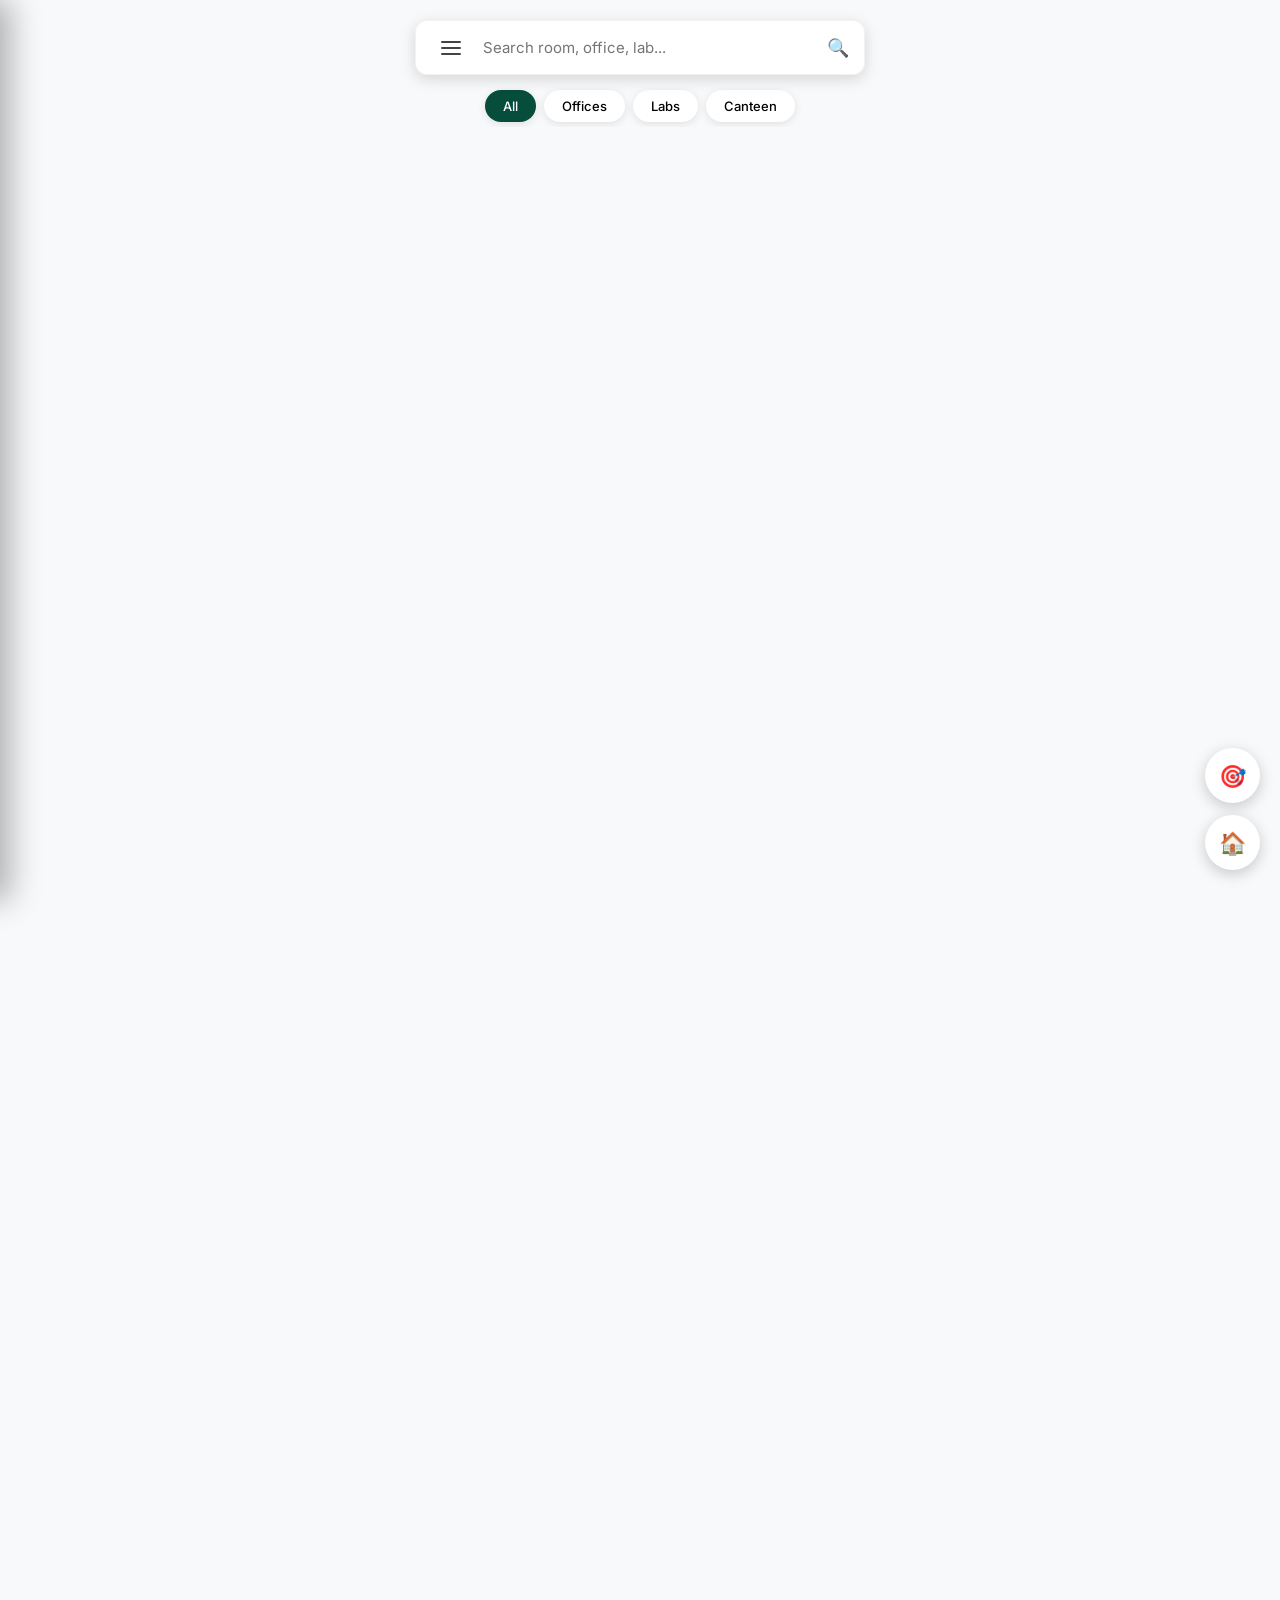
==== public-map.html @ bd78585f "style: Clean up code by removing unnecessary whitespace and ensuring newline at end of files" ====
<!DOCTYPE html>
<html lang="en">
<head>
    <meta charset="UTF-8">
    <meta name="viewport" content="width=device-width, initial-scale=1.0">
    <title>LU Navigator | Public Map</title>
    <link rel="stylesheet" href="https://unpkg.com/leaflet@1.9.4/dist/leaflet.css" />
    <link href="https://fonts.googleapis.com/css2?family=Inter:wght@400;500;600;700&display=swap" rel="stylesheet">
    <link rel="stylesheet" href="css/main.css">
  
    
</head>
<body class="map-view">

    <div class="sidebar-overlay" id="sidebar-overlay"></div>

    <div class="app-shell">
        <!-- SIDEBAR (Menu Only) -->
        <aside class="sidebar" id="sidebar">
            <div class="sidebar-header">
                <div class="brand-group" style="display: flex; align-items: center; gap: 15px;">
                    <div class="logo-box"><img src="assets/images/lu-logo.png" alt="LU Logo"></div>
                    <div class="brand-text">
                        <span class="main-name">LU NAVIGATOR</span>
                        <span class="sub-name">CAMPUS MAP</span>
                    </div>
                </div>
                <button class="close-sidebar" id="close-sidebar">✕</button>
            </div>
            <div class="info-content" style="padding: 20px;">
                <p style="color: #ccc; font-size: 0.9rem;">Select a location on the map to see details here or on the floating card.</p>
            </div>
        </aside>

        <main class="main-content">
            <!-- FLOATING ROOM CARD -->
            <div class="room-card" id="room-card">
                <div class="card-image-section">
                    <button class="close-card-btn" id="close-card">✕</button>
                    <img id="card-img" src="assets/images/placeholder.jpg" alt="Room Photo">
                </div>
                <div class="card-details">
                    <h2 id="card-title">Room Name</h2>
                    <span id="card-tag" class="room-tag">Category</span>
                    <p id="card-desc">Detailed information about this room or office will be displayed here.</p>
                    <div class="card-actions">
                        <button class="nav-btn" id="card-nav-btn">
                            <span>🚶</span> Get Directions
                        </button>
                    </div>
                </div>
            </div>

            <!-- SEARCH AREA -->
            <div class="floating-search-container">
                <div class="search-card">
                    <button class="burger-menu-btn" id="burger-btn">
                        <span></span><span></span><span></span>
                    </button>
                    <input type="text" id="map-search" placeholder="Search room, office, lab...">
                    <button class="search-btn">🔍</button>
                </div>
                <div class="filter-row">
                    <button class="f-pill active" onclick="filterMarkers('all')">All</button>
                    <button class="f-pill" onclick="filterMarkers('office')">Offices</button>
                    <button class="f-pill" onclick="filterMarkers('lab')">Labs</button>
                    <button class="f-pill" onclick="filterMarkers('canteen')">Canteen</button>
                </div>
            </div>

            <div id="map"></div>

            <!-- MAP ACTIONS -->
            <div class="floating-actions">
                <button class="map-fab" id="btn-locate">🎯</button>
                <button class="map-fab" id="btn-reset">🏠</button>
            </div>

            <!-- DISTANCE TOAST -->
            <div id="distance-toast" class="toast hidden" style="position: absolute; top: 100px; left: 50%; transform: translateX(-50%); z-index: 1000;">
                <div class="toast-body">
                    <span id="target-name">Navigating...</span>
                    <div class="toast-distance"><span id="dist-value">0</span>m away</div>
                </div>
            </div>
        </main>
    </div>

    <script src="https://unpkg.com/leaflet@1.9.4/dist/leaflet.js"></script>
    <script type="module" src="js/pages/public-map.js"></script>

    <script>
        // Sidebar Toggles
        const burgerBtn = document.getElementById('burger-btn');
        const closeSidebar = document.getElementById('close-sidebar');
        const sidebar = document.getElementById('sidebar');
        const overlay = document.getElementById('sidebar-overlay');

        burgerBtn.addEventListener('click', () => {
            sidebar.classList.add('active');
            overlay.classList.add('active');
        });

        [closeSidebar, overlay].forEach(el => el.addEventListener('click', () => {
            sidebar.classList.remove('active');
            overlay.classList.remove('active');
        }));

        // Room Card Close
        document.getElementById('close-card').addEventListener('click', () => {
            document.getElementById('room-card').classList.remove('active');
        });
    </script>
</body>
</html>
---- css/main.css ----
/* ============================================
   MAIN.CSS — Master stylesheet
   Imports all CSS modules in correct order
   ============================================ */

@import url('base.css');
@import url('sidebar.css');
@import url('header.css');
@import url('building-card.css');
@import url('modal.css');
@import url('info-panel.css');

/* ============================================
   LAYOUT — Dashboard shell
   ============================================ */

.app-shell {
  display: flex;
  min-height: 100vh;
}

/* Main content area (offset from sidebar) */
.main-content {
  margin-left: var(--sidebar-width);
  flex: 1;
  display: flex;
  flex-direction: column;
  min-height: 100vh;
}

/* Page wrapper (with header) */
.page-wrapper {
  margin-top: var(--header-height);
  flex: 1;
  padding: 24px;
  overflow-y: auto;
}


.map-page .page-wrapper {
  padding: 0;
  position: relative;
}

#map {
    position: absolute;
    top: 0;
    left: 0;
    right: 0;
    bottom: 0; 
    z-index: 1;
}

/* ============================================
   PAGE HEADER — inside page-wrapper
   ============================================ */

.content-header {
  display: flex;
  align-items: center;
  justify-content: space-between;
  margin-bottom: 20px;
  flex-wrap: wrap;
  gap: 12px;
}

.content-header-left { display: flex; flex-direction: column; gap: 4px; }

.page-title {
  font-family: var(--font-display);
  font-size: 22px;
  font-weight: 700;
  color: var(--gray-900);
}

@media (max-width: 480px) {
    .room-card {
        max-height: 50vh; 
        overflow-y: auto;
    }
}

.page-subtitle {
  font-size: 13px;
  color: var(--gray-500);
}

/* ============================================
   LOGIN PAGE
   ============================================ */

.login-page {
  min-height: 100vh;
  display: flex;
  align-items: center;
  justify-content: center;
  background: linear-gradient(135deg, var(--lu-green-dark) 0%, var(--lu-green) 60%, var(--lu-gold) 100%);
  padding: 20px;
  position: relative;
  overflow: hidden;
}

/* Decorative background circles */
.login-page::before,
.login-page::after {
  content: '';
  position: absolute;
  border-radius: 50%;
  pointer-events: none;
}

.login-page::before {
  width: 500px;
  height: 500px;
  background: rgba(255,255,255,0.04);
  top: -150px;
  right: -100px;
}

.login-page::after {
  width: 300px;
  height: 300px;
  background: rgba(200,168,75,0.12);
  bottom: -80px;
  left: -60px;
}

.login-card {
  background: var(--white);
  border-radius: 16px;
  width: 100%;
  max-width: 400px;
  padding: 40px 36px;
  box-shadow: 0 24px 64px rgba(0,0,0,0.22);
  position: relative;
  z-index: 1;
}

.login-logo-area {
  display: flex;
  flex-direction: column;
  align-items: center;
  gap: 12px;
  margin-bottom: 28px;
}

.login-logo-circle {
  width: 72px;
  height: 72px;
  border-radius: 50%;
  background: var(--lu-green);
  display: flex;
  align-items: center;
  justify-content: center;
  box-shadow: 0 8px 20px rgba(26,92,56,0.3);
}

.login-logo-circle img {
  width: 52px;
  height: 52px;
  object-fit: contain;
}

.login-logo-circle-text {
  font-family: var(--font-display);
  font-size: 26px;
  font-weight: 700;
  color: var(--white);
}

.login-school-name {
  font-family: var(--font-display);
  font-size: 18px;
  font-weight: 700;
  color: var(--lu-green-dark);
  text-align: center;
  line-height: 1.25;
}

.login-system-name {
  font-size: 12px;
  color: var(--gray-500);
  text-align: center;
  letter-spacing: 0.5px;
}

.login-form {
  display: flex;
  flex-direction: column;
  gap: 16px;
}

.login-divider {
  height: 1px;
  background: var(--gray-200);
  margin: 4px 0;
}

.login-error {
  display: flex;
  align-items: center;
  gap: 8px;
  padding: 10px 12px;
  background: var(--danger-light);
  border: 1px solid #F5C6CB;
  border-radius: var(--border-radius);
  font-size: 13px;
  color: #842029;
}

.btn-login {
  width: 100%;
  padding: 12px;
  background: var(--lu-green);
  color: var(--white);
  border-radius: var(--border-radius);
  font-size: 15px;
  font-weight: 600;
  transition: all var(--transition);
  display: flex;
  align-items: center;
  justify-content: center;
  gap: 8px;
}

.btn-login:hover { background: var(--lu-green-dark); }

.btn-login.loading { opacity: 0.8; cursor: not-allowed; }

.login-spinner {
  width: 18px;
  height: 18px;
  border: 2px solid rgba(255,255,255,0.3);
  border-top-color: var(--white);
  border-radius: 50%;
  animation: spin 0.7s linear infinite;
}

@keyframes spin { to { transform: rotate(360deg); } }

/* ============================================
   RESPONSIVE
   ============================================ */

@media (max-width: 768px) {
  :root {
    --sidebar-width: 0px;
  }

  .sidebar {
    transform: translateX(-260px);
    width: 260px;
    transition: transform 0.3s ease;
  }

  .sidebar.open {
    transform: translateX(0);
    width: 260px;
  }

  .main-content {
    margin-left: 0;
  }

  .header {
    left: 0;
  }

  .info-panel {
    width: 100%;
    right: -100%;
  }

  .info-panel.open {
    right: 0;
  }

  .buildings-grid {
    grid-template-columns: repeat(auto-fill, minmax(220px, 1fr));
  }
}


/* ============================================
   MAP PAGE SPECIFIC STYLES
   ============================================ */

.map-page .page-wrapper {
    position: relative;
    height: calc(100vh - var(--header-height));
    overflow: hidden;
}

#map {
    width: 100%;
    height: 100%;
    z-index: 1;
    background: #f8f9fa;
}

/* --- Floating Map Overlays (Search & Filters) --- */
.map-overlays {
    position: absolute;
    top: 20px;
    left: 20px;
    z-index: 1000;
    width: 320px;
    pointer-events: none;
}

.map-overlays > * { pointer-events: auto; }

.search-wrapper {
    background: var(--white);
    display: flex;
    align-items: center;
    padding: 10px 16px;
    border-radius: 12px;
    box-shadow: 0 4px 20px rgba(0,0,0,0.15);
    margin-bottom: 12px;
    border: 2px solid transparent;
    transition: 0.3s;
}

.search-wrapper:focus-within {
    border-color: var(--lu-gold);
}

.search-wrapper input {
    border: none;
    outline: none;
    flex: 1;
    font-size: 14px;
    font-family: var(--font-main);
    background: transparent;
}

.search-icon { opacity: 0.5; font-size: 14px; }

/* Filter Pills */
.filter-container {
    display: flex;
    gap: 8px;
    overflow-x: auto;
    padding-bottom: 8px;
    scrollbar-width: none;
}

.filter-container::-webkit-scrollbar { display: none; }

.filter-pill {
    background: var(--white);
    border: 1px solid var(--gray-200);
    padding: 8px 16px;
    border-radius: 25px;
    white-space: nowrap;
    font-size: 12px;
    font-weight: 600;
    cursor: pointer;
    box-shadow: 0 2px 8px rgba(0,0,0,0.1);
    transition: 0.3s;
    color: var(--gray-700);
}

.filter-pill:hover, .filter-pill.active {
    background: var(--lu-green);
    color: var(--white);
    border-color: var(--lu-green);
}

/* --- Floating Action Buttons (Right Side) --- */
.map-actions {
    position: absolute;
    bottom: 30px;
    right: 20px;
    z-index: 1000;
    display: flex;
    flex-direction: column;
    gap: 12px;
}

.action-btn {
    width: 48px;
    height: 48px;
    background: var(--white);
    border: none;
    border-radius: 50%;
    display: flex;
    align-items: center;
    justify-content: center;
    box-shadow: 0 4px 15px rgba(0,0,0,0.2);
    cursor: pointer;
    font-size: 18px;
    transition: all 0.2s ease;
}

.action-btn:hover {
    background: var(--gray-100);
    transform: scale(1.1);
}

/* --- Distance Toast (Bottom Center) --- */
/* I-paste ito sa <style> section ng public-map.html */
.toast {
    position: absolute;
    bottom: 30px; /* Ibaba natin para malinis */
    left: 50%;
    transform: translateX(-50%);
    z-index: 3000; /* Pinaka-ibabaw dapat */
    background: #064e3b;
    color: white;
    padding: 12px 25px;
    border-radius: 50px; /* Pill shape */
    display: flex;
    align-items: center;
    justify-content: center;
    box-shadow: 0 4px 15px rgba(0,0,0,0.3);
    border: 2px solid #fbbf24;
    width: auto; /* Siguraduhin na hindi stretched */
    height: auto; /* Siguraduhin na hindi stretched */
    min-width: 200px;
    text-align: center;
    transition: all 0.3s ease;
}

.toast.hidden {
    display: none; /* Imbes na bottom -100, display none para sigurado */
}

.toast-body {
    display: flex;
    flex-direction: column;
    gap: 2px;
}

#target-name {
    font-size: 11px;
    text-transform: uppercase;
    opacity: 0.9;
    font-weight: 600;
}

.toast-distance {
    font-size: 1.2rem;
    font-weight: 800;
    color: #fbbf24;
}

.dist-val { font-weight: 800; font-size: 22px; color: var(--lu-gold); }
.dist-unit { font-size: 12px; font-weight: 600; opacity: 0.9; }

/* --- Sidebar Placeholder --- */
.sidebar-placeholder {
    padding: 60px 24px;
    text-align: center;
}

.placeholder-icon {
    font-size: 48px;
    margin-bottom: 20px;
    opacity: 0.3;
}

.sidebar-brand .brand-name {
    font-size: 16px;
    margin: 0;
    color: var(--white);
    letter-spacing: 1px;
}

.sidebar-brand .brand-sub {
    color: var(--lu-gold);
    font-weight: 600;
    font-size: 10px;
    display: block;
}

/* --- RESET & SMOOTHING --- */
body.map-view {
    margin: 0;
    overflow: hidden;
    font-family: 'Inter', sans-serif;
}

.sidebar {
    position: fixed;
    top: 0;
    left: 0;
    width: 320px;
    height: 100vh;
    background: #064e3b; /* LU Green */
    color: white;
    z-index: 2000;
    transform: translateX(-100%); 
    transition: transform 0.4s cubic-bezier(0.4, 0, 0.2, 1); 
    box-shadow: 10px 0 30px rgba(0,0,0,0.2);
}

.sidebar.active {
    transform: translateX(0); 
}

.sidebar-overlay {
    position: fixed;
    inset: 0;
    background: rgba(0,0,0,0.3);
    backdrop-filter: blur(2px);
    z-index: 1999;
    opacity: 0;
    visibility: hidden;
    transition: 0.3s ease;
}

.sidebar-overlay.active {
    opacity: 1;
    visibility: visible;
}

/* --- FLOATING SEARCH BAR (MODERN) --- */
.floating-search-container {
    position: absolute;
    top: 20px;
    left: 50%;
    transform: translateX(-50%);
    z-index: 1000;
    width: 90%;
    max-width: 450px;
    display: flex;
    flex-direction: column;
    align-items: center;
    gap: 12px;
}

.search-card {
    width: 100%;
    background: rgba(255, 255, 255, 0.95);
    backdrop-filter: blur(10px);
    padding: 8px 15px;
    border-radius: 12px;
    display: flex;
    align-items: center;
    box-shadow: 0 4px 20px rgba(0,0,0,0.15);
    border: 1px solid rgba(0,0,0,0.05);
}

.search-card input {
    flex: 1;
    border: none;
    outline: none;
    padding: 10px;
    font-size: 15px;
    background: transparent;
}

/* Burger Menu inside Search Card */
.burger-menu-btn {
    background: none;
    border: none;
    cursor: pointer;
    display: flex;
    flex-direction: column;
    gap: 4px;
    padding: 10px;
}

.burger-menu-btn span {
    width: 20px;
    height: 2px;
    background: #333;
    border-radius: 2px;
}

/* --- FILTER PILLS --- */
.filter-row {
    display: flex;
    gap: 8px;
    width: 100%;
    overflow-x: auto;
    padding: 5px;
    scrollbar-width: none;
}

.f-pill {
    background: white;
    border: none;
    padding: 8px 16px;
    border-radius: 50px;
    font-size: 13px;
    font-weight: 500;
    box-shadow: 0 2px 8px rgba(0,0,0,0.1);
    cursor: pointer;
    white-space: nowrap;
    transition: 0.2s;
}

.f-pill.active {
    background: #064e3b;
    color: white;
}

/* --- FAB BUTTONS (Bottom Right) --- */
.floating-actions {
    position: absolute;
    bottom: 25px;
    right: 20px;
    z-index: 1000;
    display: flex;
    flex-direction: column;
    gap: 10px;
}

.map-fab {
    width: 50px;
    height: 50px;
    border-radius: 50%;
    background: white;
    border: none;
    box-shadow: 0 4px 12px rgba(0,0,0,0.2);
    cursor: pointer;
    font-size: 20px;
    display: flex;
    align-items: center;
    justify-content: center;
    transition: 0.2s;
}

.map-fab:hover { transform: scale(1.1); }

/* --- SIDEBAR CONTENT UI --- */
.sidebar-header {
    padding: 25px 20px;
    display: flex;
    align-items: center;
    justify-content: space-between;
}

.logo-box img { width: 45px; }
.brand-text .main-name { display: block; font-weight: 700; font-size: 1.2rem; }
.brand-text .sub-name { font-size: 0.7rem; color: #fbbf24; font-weight: 600; }

.close-sidebar {
    background: rgba(255,255,255,0.1);
    border: none;
    color: white;
    width: 35px;
    height: 35px;
    border-radius: 50%;
    cursor: pointer;
}

#map {
    height: 100vh;
    width: 100vw;
    z-index: 1;
}


 html, body {
            margin: 0;
            padding: 0;
            width: 100%;
            height: 100%;
            overflow: hidden;
            font-family: 'Inter', sans-serif;
        }

        .app-shell {
            position: relative;
            width: 100%;
            height: 100vh;
        }

        
        #map {
            position: absolute;
            top: 0;
            left: 0;
            width: 100%;
            height: 100%;
            z-index: 1;
        }

     
        .sidebar {
            position: fixed;
            top: 0;
            left: 0;
            width: 350px;
            height: 100%;
            background: #064e3b;
            color: white;
            z-index: 2000; 
            transform: translateX(-100%); 
            transition: transform 0.4s cubic-bezier(0.4, 0, 0.2, 1);
            box-shadow: 10px 0 30px rgba(0,0,0,0.3);
            display: flex;
            flex-direction: column;
        }

        .sidebar.active {
            transform: translateX(0);
        }

      
        .sidebar-overlay {
            position: fixed;
            inset: 0;
            background: rgba(0, 0, 0, 0.4);
            z-index: 1999;
            opacity: 0;
            visibility: hidden;
            transition: 0.3s ease;
            backdrop-filter: blur(2px);
        }

        .sidebar-overlay.active {
            opacity: 1;
            visibility: visible;
        }

        
        .floating-search-container {
            position: absolute;
            top: 20px;
            left: 50%;
            transform: translateX(-50%);
            z-index: 1000;
            width: 90%;
            max-width: 450px;
            display: flex;
            flex-direction: column;
            gap: 10px;
        }

        .search-card {
            background: white;
            padding: 5px 15px;
            border-radius: 12px;
            display: flex;
            align-items: center;
            box-shadow: 0 4px 15px rgba(0,0,0,0.15);
            width: 100%;
            box-sizing: border-box;
        }

        .search-card input {
            flex: 1;
            border: none;
            outline: none;
            padding: 12px;
            font-size: 15px;
            background: transparent;
        }

        
        .burger-menu-btn {
            background: none;
            border: none;
            cursor: pointer;
            padding: 10px;
            display: flex;
            flex-direction: column;
            gap: 4px;
        }

        .burger-menu-btn span {
            width: 20px;
            height: 2px;
            background: #444;
            border-radius: 2px;
        }

        .search-btn {
            background: none;
            border: none;
            font-size: 18px;
            cursor: pointer;
            color: #666;
        }

        /* 6. Filter Pills UI */
        .filter-row {
            display: flex;
            gap: 8px;
            justify-content: center;
            overflow-x: auto;
            scrollbar-width: none;
        }

        .filter-row::-webkit-scrollbar { display: none; }

        .f-pill {
            background: white;
            border: none;
            padding: 8px 18px;
            border-radius: 50px;
            font-size: 13px;
            font-weight: 500;
            box-shadow: 0 2px 8px rgba(0,0,0,0.1);
            cursor: pointer;
            transition: 0.2s;
            white-space: nowrap;
        }

        .f-pill.active {
            background: #064e3b;
            color: white;
        }

        /* 7. Bottom Right FAB Buttons */
        .floating-actions {
            position: absolute;
            bottom: 30px;
            right: 20px;
            z-index: 1000;
            display: flex;
            flex-direction: column;
            gap: 12px;
        }

        .map-fab {
            width: 55px;
            height: 55px;
            border-radius: 50%;
            background: white;
            border: none;
            box-shadow: 0 4px 15px rgba(0,0,0,0.2);
            cursor: pointer;
            font-size: 22px;
            display: flex;
            align-items: center;
            justify-content: center;
            transition: 0.2s;
        }

        .map-fab:hover { transform: scale(1.1); }

        /* Sidebar Header Design */
        .sidebar-header {
            padding: 30px 20px;
            display: flex;
            justify-content: space-between;
            align-items: center;
            background: rgba(0,0,0,0.1);
        }

        .logo-box img { width: 50px; height: auto; }
        .brand-text .main-name { display: block; font-weight: 800; font-size: 1.3rem; letter-spacing: 1px; }
        .brand-text .sub-name { font-size: 0.75rem; color: #fbbf24; font-weight: 600; }

        .close-sidebar {
            background: rgba(255,255,255,0.1);
            border: none;
            color: white;
            width: 40px;
            height: 40px;
            border-radius: 50%;
            cursor: pointer;
            font-size: 18px;
        }

        .info-content { padding: 25px; }

        /* Mobile Adjustments */
        @media (max-width: 480px) {
            .sidebar { width: 100%; }
            .floating-search-container { width: 95%; }
        }


        .room-card {
            position: absolute;
            bottom: -100%; 
            left: 50%;
            transform: translateX(-50%);
            width: 90%;
            max-width: 400px;
            background: white;
            border-radius: 20px;
            box-shadow: 0 10px 40px rgba(0,0,0,0.3);
            z-index: 2000;
            overflow: hidden;
            transition: bottom 0.5s cubic-bezier(0.4, 0, 0.2, 1);
            display: flex;
            flex-direction: column;
        }

        .room-card.active {
            bottom: 30px; /* Slide up position */
        }

        .card-image-section {
            width: 100%;
            height: 180px;
            position: relative;
            background: #eee;
        }

        .card-image-section img {
            width: 100%;
            height: 100%;
            object-fit: cover;
        }

        .close-card-btn {
            position: absolute;
            top: 10px;
            right: 10px;
            background: rgba(0,0,0,0.5);
            color: white;
            border: none;
            width: 30px;
            height: 30px;
            border-radius: 50%;
            cursor: pointer;
            font-size: 16px;
            display: flex;
            align-items: center;
            justify-content: center;
        }

        .card-details {
            padding: 20px;
        }

        .card-details h2 {
            margin: 0;
            font-size: 1.4rem;
            color: #333;
        }

        .room-tag {
            display: inline-block;
            background: #f0fdf4;
            color: #166534;
            padding: 4px 12px;
            border-radius: 50px;
            font-size: 0.75rem;
            font-weight: 700;
            margin-top: 5px;
            text-transform: uppercase;
        }

        .card-details p {
            font-size: 0.9rem;
            color: #666;
            line-height: 1.5;
            margin: 15px 0;
        }

        .card-actions {
            display: flex;
            gap: 10px;
        }

        .nav-btn {
            flex: 1;
            background: #064e3b;
            color: white;
            border: none;
            padding: 12px;
            border-radius: 10px;
            font-weight: 600;
            cursor: pointer;
            display: flex;
            align-items: center;
            justify-content: center;
            gap: 8px;
        }

        .nav-btn:hover { background: #053f30; }

        /* Mobile specific adjustments */
        @media (max-width: 480px) {
            .room-card { width: 95%; bottom: -100%; }
            .room-card.active { bottom: 20px; }
        }
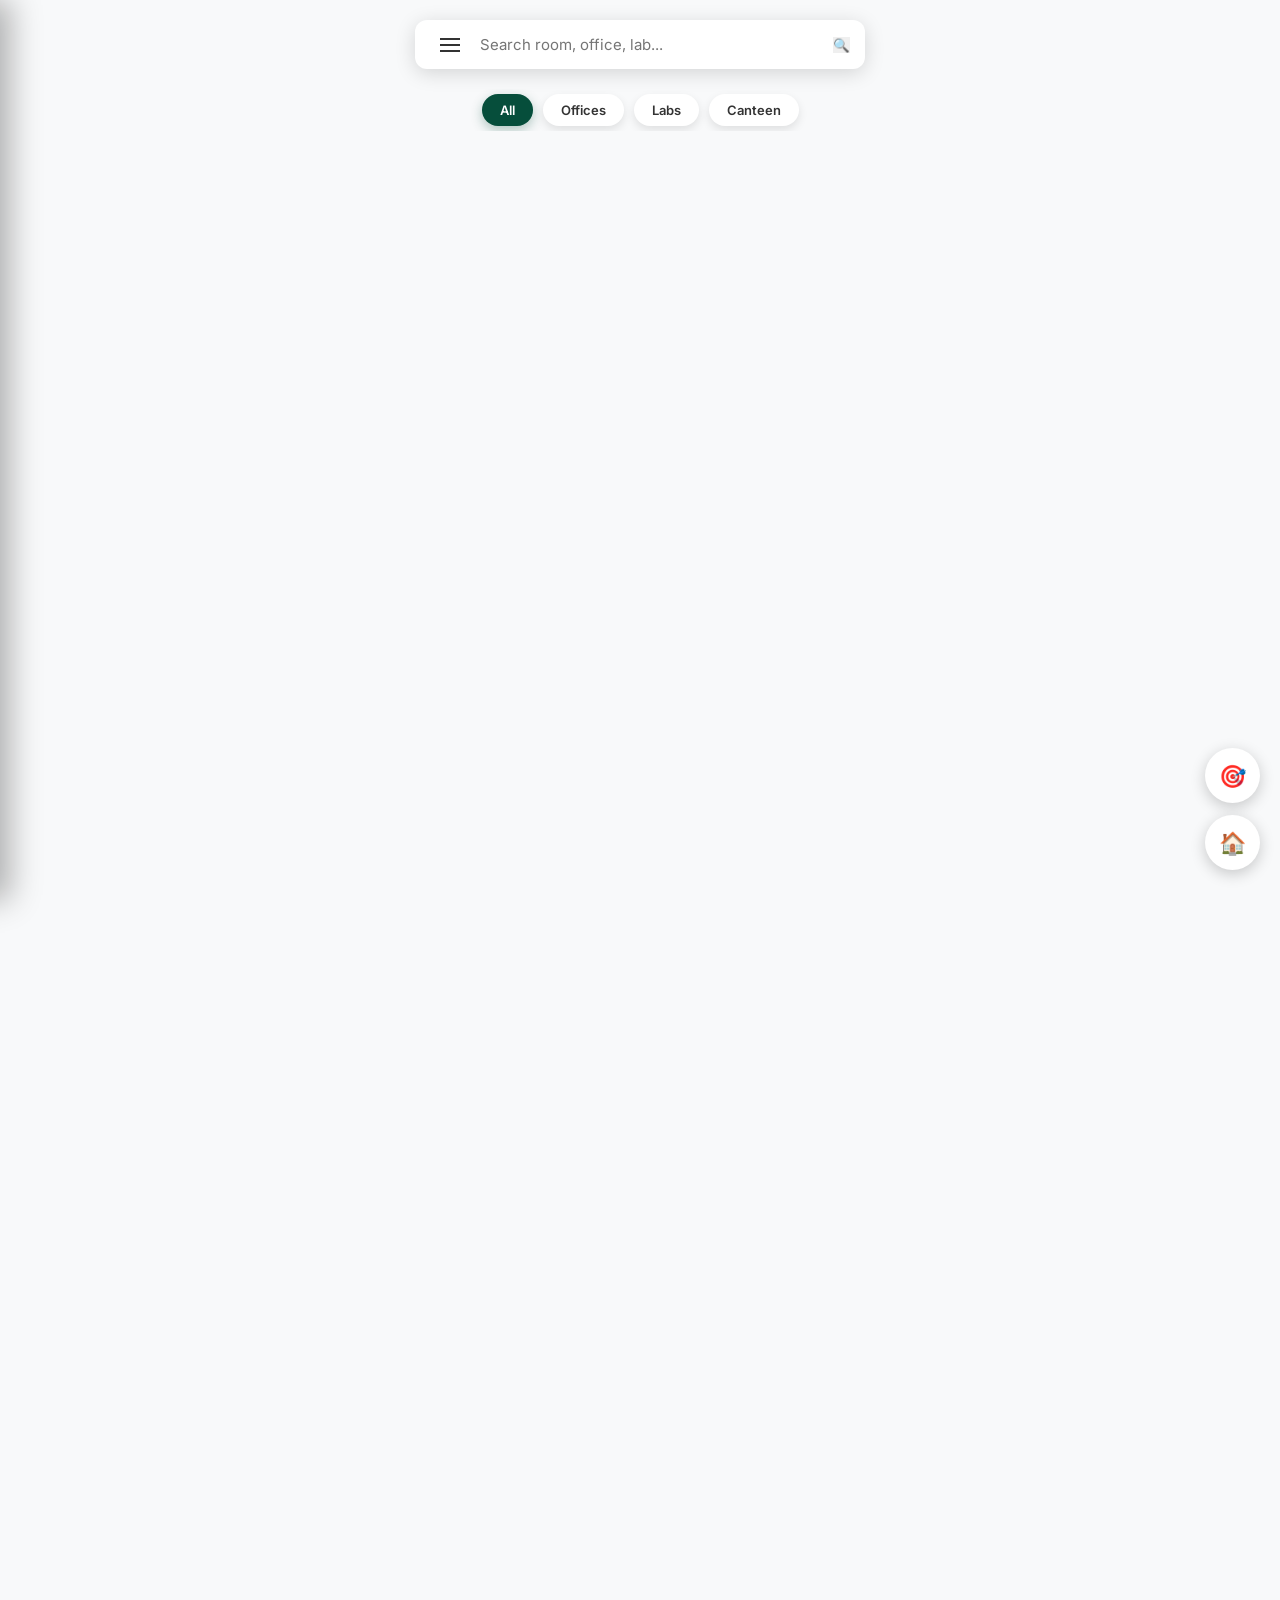
==== commit b5c8c266: "feat: Enhance navigation features in public-map.js - Implemented loading indicators and fallback rou" ====
--- a/public-map.html
+++ b/public-map.html
@@ -4,45 +4,105 @@
     <meta charset="UTF-8">
     <meta name="viewport" content="width=device-width, initial-scale=1.0">
     <title>LU Navigator | Public Map</title>
+    
+    <!-- Leaflet CSS -->
     <link rel="stylesheet" href="https://unpkg.com/leaflet@1.9.4/dist/leaflet.css" />
+    
+    <!-- Fonts -->
     <link href="https://fonts.googleapis.com/css2?family=Inter:wght@400;500;600;700&display=swap" rel="stylesheet">
+    
+   
     <link rel="stylesheet" href="css/main.css">
-  
-    
 </head>
 <body class="map-view">
 
+   
     <div class="sidebar-overlay" id="sidebar-overlay"></div>
 
     <div class="app-shell">
-        <!-- SIDEBAR (Menu Only) -->
+        
+        <!-- SIDEBAR (CAMPUS COMPANION) -->
         <aside class="sidebar" id="sidebar">
             <div class="sidebar-header">
-                <div class="brand-group" style="display: flex; align-items: center; gap: 15px;">
-                    <div class="logo-box"><img src="assets/images/lu-logo.png" alt="LU Logo"></div>
+                <div class="brand-group">
+                    <div class="logo-box">
+                        <img src="assets/images/lu-logo.png" alt="LU Logo">
+                    </div>
                     <div class="brand-text">
                         <span class="main-name">LU NAVIGATOR</span>
-                        <span class="sub-name">CAMPUS MAP</span>
+                        <span class="sub-name">CAMPUS COMPANION</span>
                     </div>
                 </div>
-                <button class="close-sidebar" id="close-sidebar">✕</button>
+                <button class="close-sidebar" id="close-sidebar" title="Close Menu">✕</button>
             </div>
-            <div class="info-content" style="padding: 20px;">
-                <p style="color: #ccc; font-size: 0.9rem;">Select a location on the map to see details here or on the floating card.</p>
+
+            <div class="sidebar-content">
+                
+                <div class="sidebar-section">
+                    <span class="section-title">Quick Explore</span>
+                    <div class="quick-grid">
+                        <div class="quick-item" onclick="handleQuickExplore('office')">
+                            <span class="q-icon">🏢</span>
+                            <span class="q-text">Offices</span>
+                        </div>
+                        <div class="quick-item" onclick="handleQuickExplore('lab')">
+                            <span class="q-icon">🔬</span>
+                            <span class="q-text">Labs</span>
+                        </div>
+                        <div class="quick-item" onclick="handleQuickExplore('canteen')">
+                            <span class="q-icon">🍴</span>
+                            <span class="q-text">Canteen</span>
+                        </div>
+                        <div class="quick-item" onclick="handleQuickExplore('gate')">
+                            <span class="q-icon">🚪</span>
+                            <span class="q-text">Gates</span>
+                        </div>
+                    </div>
+                </div>
+
+                <!-- CAMPUS EMERGENCY SECTION -->
+                <div class="sidebar-section">
+                    <div class="emergency-box">
+                        <span class="em-label">CAMPUS EMERGENCY</span>
+                        <div class="emergency-item">
+                            <span>Clinic:</span><strong>Local 123</strong>
+                        </div>
+                        <div class="emergency-item">
+                            <span>Security:</span><strong>(049) 501-XXXX</strong>
+                        </div>
+                    </div>
+                </div>
+
+                <!-- ONLINE SERVICES LINKS -->
+                <div class="sidebar-section">
+                    <span class="section-title">Online Services</span>
+                    <ul class="link-list">
+                        <li><a href="https://portal.lu.edu.ph" target="_blank">🌐 LU Student Portal</a></li>
+                        <li><a href="https://facebook.com/LagunaUniversityOfficial" target="_blank">📘 Official Facebook</a></li>
+                        <li><a href="mailto:info@lu.edu.ph">📧 Contact Webmail</a></li>
+                    </ul>
+                </div>
+            </div>
+
+            <div class="sidebar-footer">
+                <p>© 2024 Laguna University Navigator</p>
+                <small>v1.0.2 • Designed for LUnians</small>
             </div>
         </aside>
 
+        <!-- MAIN CONTENT AREA -->
         <main class="main-content">
-            <!-- FLOATING ROOM CARD -->
+            
+            
             <div class="room-card" id="room-card">
                 <div class="card-image-section">
-                    <button class="close-card-btn" id="close-card">✕</button>
+                    <button class="close-card-btn" id="close-card" title="Dismiss Card">✕</button>
                     <img id="card-img" src="assets/images/placeholder.jpg" alt="Room Photo">
                 </div>
                 <div class="card-details">
                     <h2 id="card-title">Room Name</h2>
                     <span id="card-tag" class="room-tag">Category</span>
-                    <p id="card-desc">Detailed information about this room or office will be displayed here.</p>
+                    <p id="card-desc">Detailed information will appear here.</p>
                     <div class="card-actions">
                         <button class="nav-btn" id="card-nav-btn">
                             <span>🚶</span> Get Directions
@@ -51,15 +111,16 @@
                 </div>
             </div>
 
-            <!-- SEARCH AREA -->
+            <!-- TOP SEARCH & FILTERS -->
             <div class="floating-search-container">
                 <div class="search-card">
-                    <button class="burger-menu-btn" id="burger-btn">
+                    <button class="burger-menu-btn" id="burger-btn" title="Open Sidebar">
                         <span></span><span></span><span></span>
                     </button>
                     <input type="text" id="map-search" placeholder="Search room, office, lab...">
                     <button class="search-btn">🔍</button>
                 </div>
+                
                 <div class="filter-row">
                     <button class="f-pill active" onclick="filterMarkers('all')">All</button>
                     <button class="f-pill" onclick="filterMarkers('office')">Offices</button>
@@ -68,47 +129,57 @@
                 </div>
             </div>
 
+            <!-- THE MAP -->
             <div id="map"></div>
 
-            <!-- MAP ACTIONS -->
+            <!-- MAP CONTROL BUTTONS (Bottom Right) -->
             <div class="floating-actions">
-                <button class="map-fab" id="btn-locate">🎯</button>
-                <button class="map-fab" id="btn-reset">🏠</button>
+                <button class="map-fab" id="btn-locate" title="Find My Location">🎯</button>
+                <button class="map-fab" id="btn-reset" title="Reset Map View">🏠</button>
             </div>
 
-            <!-- DISTANCE TOAST -->
-            <div id="distance-toast" class="toast hidden" style="position: absolute; top: 100px; left: 50%; transform: translateX(-50%); z-index: 1000;">
+            <!-- NAVIGATION TOAST (Navigation pill at the bottom) -->
+            <div id="distance-toast" class="toast hidden">
                 <div class="toast-body">
-                    <span id="target-name">Navigating...</span>
+                    <span id="target-name">Navigating to...</span>
                     <div class="toast-distance"><span id="dist-value">0</span>m away</div>
                 </div>
             </div>
+
         </main>
     </div>
 
+    <!-- Leaflet JS -->
     <script src="https://unpkg.com/leaflet@1.9.4/dist/leaflet.js"></script>
+    
+    <!-- Logic Scripts -->
     <script type="module" src="js/pages/public-map.js"></script>
+    
+    <script>
+        // UI INTERACTION LOGIC
+        document.addEventListener('DOMContentLoaded', () => {
+            const burgerBtn = document.getElementById('burger-btn');
+            const closeSidebar = document.getElementById('close-sidebar');
+            const sidebar = document.getElementById('sidebar');
+            const overlay = document.getElementById('sidebar-overlay');
+            const closeCard = document.getElementById('close-card');
 
-    <script>
-        // Sidebar Toggles
-        const burgerBtn = document.getElementById('burger-btn');
-        const closeSidebar = document.getElementById('close-sidebar');
-        const sidebar = document.getElementById('sidebar');
-        const overlay = document.getElementById('sidebar-overlay');
+            // Toggle Sidebar
+            burgerBtn.addEventListener('click', () => {
+                sidebar.classList.add('active');
+                overlay.classList.add('active');
+            });
 
-        burgerBtn.addEventListener('click', () => {
-            sidebar.classList.add('active');
-            overlay.classList.add('active');
-        });
+            // Close Sidebar (X or Overlay Click)
+            [closeSidebar, overlay].forEach(el => el.addEventListener('click', () => {
+                sidebar.classList.remove('active');
+                overlay.classList.remove('active');
+            }));
 
-        [closeSidebar, overlay].forEach(el => el.addEventListener('click', () => {
-            sidebar.classList.remove('active');
-            overlay.classList.remove('active');
-        }));
-
-        // Room Card Close
-        document.getElementById('close-card').addEventListener('click', () => {
-            document.getElementById('room-card').classList.remove('active');
+            // Close Room Detail Card
+            closeCard.addEventListener('click', () => {
+                document.getElementById('room-card').classList.remove('active');
+            });
         });
     </script>
 </body>
--- a/css/main.css
+++ b/css/main.css
@@ -11,512 +11,185 @@
 @import url('info-panel.css');
 
 /* ============================================
-   LAYOUT — Dashboard shell
-   ============================================ */
+   CORE LAYOUT — Full Screen Setup
+   ============================================ */
+
+html, body {
+    margin: 0;
+    padding: 0;
+    width: 100%;
+    height: 100%;
+    overflow: hidden; 
+    font-family: 'Inter', sans-serif;
+}
 
 .app-shell {
-  display: flex;
-  min-height: 100vh;
-}
-
-/* Main content area (offset from sidebar) */
+    position: relative;
+    width: 100%;
+    height: 100vh;
+    display: flex;
+}
+
+/* Main content area - Full screen map background */
 .main-content {
-  margin-left: var(--sidebar-width);
-  flex: 1;
-  display: flex;
-  flex-direction: column;
-  min-height: 100vh;
-}
-
-/* Page wrapper (with header) */
-.page-wrapper {
-  margin-top: var(--header-height);
-  flex: 1;
-  padding: 24px;
-  overflow-y: auto;
-}
-
-
-.map-page .page-wrapper {
-  padding: 0;
-  position: relative;
-}
-
+    flex: 1;
+    position: relative;
+    height: 100vh;
+    min-width: 0;
+}
+
+/* The Leaflet Map */
 #map {
     position: absolute;
     top: 0;
     left: 0;
-    right: 0;
-    bottom: 0; 
-    z-index: 1;
-}
-
-/* ============================================
-   PAGE HEADER — inside page-wrapper
-   ============================================ */
-
-.content-header {
-  display: flex;
-  align-items: center;
-  justify-content: space-between;
-  margin-bottom: 20px;
-  flex-wrap: wrap;
-  gap: 12px;
-}
-
-.content-header-left { display: flex; flex-direction: column; gap: 4px; }
-
-.page-title {
-  font-family: var(--font-display);
-  font-size: 22px;
-  font-weight: 700;
-  color: var(--gray-900);
-}
-
-@media (max-width: 480px) {
-    .room-card {
-        max-height: 50vh; 
-        overflow-y: auto;
-    }
-}
-
-.page-subtitle {
-  font-size: 13px;
-  color: var(--gray-500);
-}
-
-/* ============================================
-   LOGIN PAGE
-   ============================================ */
-
-.login-page {
-  min-height: 100vh;
-  display: flex;
-  align-items: center;
-  justify-content: center;
-  background: linear-gradient(135deg, var(--lu-green-dark) 0%, var(--lu-green) 60%, var(--lu-gold) 100%);
-  padding: 20px;
-  position: relative;
-  overflow: hidden;
-}
-
-/* Decorative background circles */
-.login-page::before,
-.login-page::after {
-  content: '';
-  position: absolute;
-  border-radius: 50%;
-  pointer-events: none;
-}
-
-.login-page::before {
-  width: 500px;
-  height: 500px;
-  background: rgba(255,255,255,0.04);
-  top: -150px;
-  right: -100px;
-}
-
-.login-page::after {
-  width: 300px;
-  height: 300px;
-  background: rgba(200,168,75,0.12);
-  bottom: -80px;
-  left: -60px;
-}
-
-.login-card {
-  background: var(--white);
-  border-radius: 16px;
-  width: 100%;
-  max-width: 400px;
-  padding: 40px 36px;
-  box-shadow: 0 24px 64px rgba(0,0,0,0.22);
-  position: relative;
-  z-index: 1;
-}
-
-.login-logo-area {
-  display: flex;
-  flex-direction: column;
-  align-items: center;
-  gap: 12px;
-  margin-bottom: 28px;
-}
-
-.login-logo-circle {
-  width: 72px;
-  height: 72px;
-  border-radius: 50%;
-  background: var(--lu-green);
-  display: flex;
-  align-items: center;
-  justify-content: center;
-  box-shadow: 0 8px 20px rgba(26,92,56,0.3);
-}
-
-.login-logo-circle img {
-  width: 52px;
-  height: 52px;
-  object-fit: contain;
-}
-
-.login-logo-circle-text {
-  font-family: var(--font-display);
-  font-size: 26px;
-  font-weight: 700;
-  color: var(--white);
-}
-
-.login-school-name {
-  font-family: var(--font-display);
-  font-size: 18px;
-  font-weight: 700;
-  color: var(--lu-green-dark);
-  text-align: center;
-  line-height: 1.25;
-}
-
-.login-system-name {
-  font-size: 12px;
-  color: var(--gray-500);
-  text-align: center;
-  letter-spacing: 0.5px;
-}
-
-.login-form {
-  display: flex;
-  flex-direction: column;
-  gap: 16px;
-}
-
-.login-divider {
-  height: 1px;
-  background: var(--gray-200);
-  margin: 4px 0;
-}
-
-.login-error {
-  display: flex;
-  align-items: center;
-  gap: 8px;
-  padding: 10px 12px;
-  background: var(--danger-light);
-  border: 1px solid #F5C6CB;
-  border-radius: var(--border-radius);
-  font-size: 13px;
-  color: #842029;
-}
-
-.btn-login {
-  width: 100%;
-  padding: 12px;
-  background: var(--lu-green);
-  color: var(--white);
-  border-radius: var(--border-radius);
-  font-size: 15px;
-  font-weight: 600;
-  transition: all var(--transition);
-  display: flex;
-  align-items: center;
-  justify-content: center;
-  gap: 8px;
-}
-
-.btn-login:hover { background: var(--lu-green-dark); }
-
-.btn-login.loading { opacity: 0.8; cursor: not-allowed; }
-
-.login-spinner {
-  width: 18px;
-  height: 18px;
-  border: 2px solid rgba(255,255,255,0.3);
-  border-top-color: var(--white);
-  border-radius: 50%;
-  animation: spin 0.7s linear infinite;
-}
-
-@keyframes spin { to { transform: rotate(360deg); } }
-
-/* ============================================
-   RESPONSIVE
-   ============================================ */
-
-@media (max-width: 768px) {
-  :root {
-    --sidebar-width: 0px;
-  }
-
-  .sidebar {
-    transform: translateX(-260px);
-    width: 260px;
-    transition: transform 0.3s ease;
-  }
-
-  .sidebar.open {
-    transform: translateX(0);
-    width: 260px;
-  }
-
-  .main-content {
-    margin-left: 0;
-  }
-
-  .header {
-    left: 0;
-  }
-
-  .info-panel {
-    width: 100%;
-    right: -100%;
-  }
-
-  .info-panel.open {
-    right: 0;
-  }
-
-  .buildings-grid {
-    grid-template-columns: repeat(auto-fill, minmax(220px, 1fr));
-  }
-}
-
-
-/* ============================================
-   MAP PAGE SPECIFIC STYLES
-   ============================================ */
-
-.map-page .page-wrapper {
-    position: relative;
-    height: calc(100vh - var(--header-height));
-    overflow: hidden;
-}
-
-#map {
     width: 100%;
     height: 100%;
     z-index: 1;
     background: #f8f9fa;
 }
 
-/* --- Floating Map Overlays (Search & Filters) --- */
-.map-overlays {
-    position: absolute;
-    top: 20px;
-    left: 20px;
-    z-index: 1000;
-    width: 320px;
-    pointer-events: none;
-}
-
-.map-overlays > * { pointer-events: auto; }
-
-.search-wrapper {
-    background: var(--white);
-    display: flex;
-    align-items: center;
-    padding: 10px 16px;
-    border-radius: 12px;
-    box-shadow: 0 4px 20px rgba(0,0,0,0.15);
-    margin-bottom: 12px;
-    border: 2px solid transparent;
-    transition: 0.3s;
-}
-
-.search-wrapper:focus-within {
-    border-color: var(--lu-gold);
-}
-
-.search-wrapper input {
-    border: none;
-    outline: none;
-    flex: 1;
-    font-size: 14px;
-    font-family: var(--font-main);
-    background: transparent;
-}
-
-.search-icon { opacity: 0.5; font-size: 14px; }
-
-/* Filter Pills */
-.filter-container {
-    display: flex;
-    gap: 8px;
-    overflow-x: auto;
-    padding-bottom: 8px;
-    scrollbar-width: none;
-}
-
-.filter-container::-webkit-scrollbar { display: none; }
-
-.filter-pill {
-    background: var(--white);
-    border: 1px solid var(--gray-200);
-    padding: 8px 16px;
-    border-radius: 25px;
-    white-space: nowrap;
-    font-size: 12px;
-    font-weight: 600;
-    cursor: pointer;
-    box-shadow: 0 2px 8px rgba(0,0,0,0.1);
-    transition: 0.3s;
-    color: var(--gray-700);
-}
-
-.filter-pill:hover, .filter-pill.active {
-    background: var(--lu-green);
-    color: var(--white);
-    border-color: var(--lu-green);
-}
-
-/* --- Floating Action Buttons (Right Side) --- */
-.map-actions {
-    position: absolute;
-    bottom: 30px;
-    right: 20px;
-    z-index: 1000;
-    display: flex;
-    flex-direction: column;
-    gap: 12px;
-}
-
-.action-btn {
-    width: 48px;
-    height: 48px;
-    background: var(--white);
-    border: none;
-    border-radius: 50%;
-    display: flex;
-    align-items: center;
-    justify-content: center;
-    box-shadow: 0 4px 15px rgba(0,0,0,0.2);
-    cursor: pointer;
-    font-size: 18px;
-    transition: all 0.2s ease;
-}
-
-.action-btn:hover {
-    background: var(--gray-100);
-    transform: scale(1.1);
-}
-
-/* --- Distance Toast (Bottom Center) --- */
-/* I-paste ito sa <style> section ng public-map.html */
-.toast {
-    position: absolute;
-    bottom: 30px; /* Ibaba natin para malinis */
-    left: 50%;
-    transform: translateX(-50%);
-    z-index: 3000; /* Pinaka-ibabaw dapat */
-    background: #064e3b;
-    color: white;
-    padding: 12px 25px;
-    border-radius: 50px; /* Pill shape */
-    display: flex;
-    align-items: center;
-    justify-content: center;
-    box-shadow: 0 4px 15px rgba(0,0,0,0.3);
-    border: 2px solid #fbbf24;
-    width: auto; /* Siguraduhin na hindi stretched */
-    height: auto; /* Siguraduhin na hindi stretched */
-    min-width: 200px;
-    text-align: center;
-    transition: all 0.3s ease;
-}
-
-.toast.hidden {
-    display: none; /* Imbes na bottom -100, display none para sigurado */
-}
-
-.toast-body {
-    display: flex;
-    flex-direction: column;
-    gap: 2px;
-}
-
-#target-name {
-    font-size: 11px;
-    text-transform: uppercase;
-    opacity: 0.9;
-    font-weight: 600;
-}
-
-.toast-distance {
-    font-size: 1.2rem;
-    font-weight: 800;
-    color: #fbbf24;
-}
-
-.dist-val { font-weight: 800; font-size: 22px; color: var(--lu-gold); }
-.dist-unit { font-size: 12px; font-weight: 600; opacity: 0.9; }
-
-/* --- Sidebar Placeholder --- */
-.sidebar-placeholder {
-    padding: 60px 24px;
-    text-align: center;
-}
-
-.placeholder-icon {
-    font-size: 48px;
-    margin-bottom: 20px;
-    opacity: 0.3;
-}
-
-.sidebar-brand .brand-name {
-    font-size: 16px;
-    margin: 0;
-    color: var(--white);
-    letter-spacing: 1px;
-}
-
-.sidebar-brand .brand-sub {
-    color: var(--lu-gold);
-    font-weight: 600;
-    font-size: 10px;
-    display: block;
-}
-
-/* --- RESET & SMOOTHING --- */
-body.map-view {
-    margin: 0;
-    overflow: hidden;
-    font-family: 'Inter', sans-serif;
-}
+/* ============================================
+   SIDEBAR — Campus Companion Dashboard
+   ============================================ */
 
 .sidebar {
     position: fixed;
     top: 0;
     left: 0;
-    width: 320px;
+    width: 340px;
     height: 100vh;
     background: #064e3b; /* LU Green */
     color: white;
-    z-index: 2000;
-    transform: translateX(-100%); 
-    transition: transform 0.4s cubic-bezier(0.4, 0, 0.2, 1); 
-    box-shadow: 10px 0 30px rgba(0,0,0,0.2);
+    z-index: 3000;
+    display: flex;
+    flex-direction: column;
+    transform: translateX(-100%); /* Hidden by default */
+    transition: transform 0.4s cubic-bezier(0.4, 0, 0.2, 1);
+    box-shadow: 10px 0 30px rgba(0,0,0,0.3);
 }
 
 .sidebar.active {
-    transform: translateX(0); 
-}
-
+    transform: translateX(0); /* Slide in */
+}
+
+/* Sidebar Header Design */
+.sidebar-header {
+    padding: 30px 20px;
+    display: flex;
+    justify-content: space-between;
+    align-items: center;
+    background: rgba(0,0,0,0.1);
+}
+
+.logo-box img { width: 45px; height: auto; }
+.brand-text .main-name { display: block; font-weight: 800; font-size: 1.2rem; letter-spacing: 1px; }
+.brand-text .sub-name { font-size: 0.7rem; color: #fbbf24; font-weight: 600; }
+
+.close-sidebar {
+    background: rgba(255,255,255,0.1);
+    border: none;
+    color: white;
+    width: 35px;
+    height: 35px;
+    border-radius: 50%;
+    cursor: pointer;
+    font-size: 16px;
+    transition: 0.3s;
+}
+
+.close-sidebar:hover { background: rgba(255,255,255,0.2); }
+
+/* Sidebar Dashboard Sections */
+.sidebar-content {
+    flex: 1;
+    overflow-y: auto;
+    padding: 20px;
+}
+
+.sidebar-section {
+    margin-bottom: 25px;
+}
+
+.section-title {
+    font-size: 0.7rem;
+    text-transform: uppercase;
+    letter-spacing: 1.5px;
+    color: #fbbf24; /* LU Gold */
+    margin-bottom: 12px;
+    display: block;
+    border-bottom: 1px solid rgba(255,255,255,0.1);
+    padding-bottom: 5px;
+}
+
+/* Quick Explore Tiles */
+.quick-grid {
+    display: grid;
+    grid-template-columns: repeat(2, 1fr);
+    gap: 10px;
+}
+
+.quick-item {
+    background: rgba(255,255,255,0.08);
+    padding: 15px 10px;
+    border-radius: 12px;
+    text-align: center;
+    cursor: pointer;
+    transition: 0.3s;
+}
+
+.quick-item:hover {
+    background: rgba(251, 191, 36, 0.15);
+    transform: translateY(-2px);
+}
+
+.q-icon { display: block; font-size: 1.4rem; margin-bottom: 5px; }
+.q-text { font-size: 0.75rem; font-weight: 500; }
+
+/* Emergency Section */
+.emergency-box {
+    background: rgba(220, 38, 38, 0.15);
+    padding: 15px;
+    border-radius: 12px;
+    border-left: 4px solid #ef4444;
+}
+
+.emergency-item {
+    display: flex;
+    justify-content: space-between;
+    font-size: 0.8rem;
+    margin-bottom: 5px;
+}
+
+/* Link List */
+.link-list { list-style: none; padding: 0; }
+.link-list li a {
+    color: white; text-decoration: none; font-size: 0.85rem;
+    display: flex; align-items: center; gap: 10px;
+    padding: 10px; background: rgba(255,255,255,0.05);
+    border-radius: 8px; margin-bottom: 8px; transition: 0.2s;
+}
+.link-list li a:hover { background: rgba(255,255,255,0.15); padding-left: 15px; }
+
+/* Sidebar Overlay */
 .sidebar-overlay {
     position: fixed;
     inset: 0;
-    background: rgba(0,0,0,0.3);
-    backdrop-filter: blur(2px);
-    z-index: 1999;
+    background: rgba(0, 0, 0, 0.4);
+    z-index: 2999;
     opacity: 0;
     visibility: hidden;
     transition: 0.3s ease;
-}
-
-.sidebar-overlay.active {
-    opacity: 1;
-    visibility: visible;
-}
-
-/* --- FLOATING SEARCH BAR (MODERN) --- */
+    backdrop-filter: blur(2px);
+}
+
+.sidebar-overlay.active { opacity: 1; visibility: visible; }
+
+/* ============================================
+   FLOATING OVERLAYS — Search, FABs, & Toast
+   ============================================ */
+
+/* Top Floating Search */
 .floating-search-container {
     position: absolute;
     top: 20px;
@@ -527,20 +200,17 @@
     max-width: 450px;
     display: flex;
     flex-direction: column;
-    align-items: center;
-    gap: 12px;
+    gap: 10px;
 }
 
 .search-card {
-    width: 100%;
-    background: rgba(255, 255, 255, 0.95);
-    backdrop-filter: blur(10px);
-    padding: 8px 15px;
+    background: white;
+    padding: 5px 15px;
     border-radius: 12px;
     display: flex;
     align-items: center;
     box-shadow: 0 4px 20px rgba(0,0,0,0.15);
-    border: 1px solid rgba(0,0,0,0.05);
+    width: 100%;
 }
 
 .search-card input {
@@ -549,432 +219,227 @@
     outline: none;
     padding: 10px;
     font-size: 15px;
-    background: transparent;
-}
-
-/* Burger Menu inside Search Card */
+}
+
 .burger-menu-btn {
     background: none;
     border: none;
     cursor: pointer;
+    padding: 10px;
     display: flex;
     flex-direction: column;
     gap: 4px;
-    padding: 10px;
-}
-
-.burger-menu-btn span {
-    width: 20px;
-    height: 2px;
-    background: #333;
-    border-radius: 2px;
-}
-
-/* --- FILTER PILLS --- */
-.filter-row {
-    display: flex;
-    gap: 8px;
-    width: 100%;
-    overflow-x: auto;
-    padding: 5px;
-    scrollbar-width: none;
-}
-
-.f-pill {
-    background: white;
-    border: none;
-    padding: 8px 16px;
-    border-radius: 50px;
-    font-size: 13px;
-    font-weight: 500;
-    box-shadow: 0 2px 8px rgba(0,0,0,0.1);
-    cursor: pointer;
-    white-space: nowrap;
-    transition: 0.2s;
-}
-
-.f-pill.active {
+}
+
+.burger-menu-btn span { width: 20px; height: 2px; background: #333; }
+
+/* Navigation Toast (Fixed Stretching) */
+#distance-toast.toast {
+    position: absolute;
+    bottom: 30px;
+    left: 50%;
+    transform: translateX(-50%);
+    z-index: 4000;
     background: #064e3b;
     color: white;
-}
-
-/* --- FAB BUTTONS (Bottom Right) --- */
+    padding: 12px 25px;
+    border-radius: 50px;
+    display: none; /* Controlled by JS flex */
+    flex-direction: column;
+    align-items: center;
+    box-shadow: 0 4px 15px rgba(0,0,0,0.3);
+    border: 2px solid #fbbf24;
+    width: auto !important;
+    height: auto !important;
+    min-width: 200px;
+    max-width: 90vw;
+}
+
+#distance-toast.toast:not(.hidden) { display: flex; }
+
+.toast-body { display: flex; flex-direction: column; align-items: center; }
+#target-name { font-size: 10px; text-transform: uppercase; font-weight: 700; opacity: 0.8; }
+.toast-distance { font-size: 1.2rem; font-weight: 800; color: #fbbf24; }
+
+/* Floating Action Buttons (Bottom Right) */
 .floating-actions {
     position: absolute;
-    bottom: 25px;
+    bottom: 30px;
     right: 20px;
     z-index: 1000;
     display: flex;
     flex-direction: column;
-    gap: 10px;
+    gap: 12px;
 }
 
 .map-fab {
-    width: 50px;
-    height: 50px;
+    width: 55px;
+    height: 55px;
     border-radius: 50%;
     background: white;
     border: none;
-    box-shadow: 0 4px 12px rgba(0,0,0,0.2);
-    cursor: pointer;
-    font-size: 20px;
     display: flex;
     align-items: center;
     justify-content: center;
+    box-shadow: 0 4px 15px rgba(0,0,0,0.2);
+    cursor: pointer;
+    font-size: 22px;
     transition: 0.2s;
 }
 
 .map-fab:hover { transform: scale(1.1); }
 
-/* --- SIDEBAR CONTENT UI --- */
-.sidebar-header {
-    padding: 25px 20px;
+/* ============================================
+   ROOM DETAILS CARD
+   ============================================ */
+
+.room-card {
+    position: absolute;
+    bottom: -100%; 
+    left: 50%;
+    transform: translateX(-50%);
+    width: 90%;
+    max-width: 400px;
+    background: white;
+    border-radius: 20px;
+    box-shadow: 0 10px 40px rgba(0,0,0,0.3);
+    z-index: 2000;
+    overflow: hidden;
+    transition: bottom 0.5s cubic-bezier(0.4, 0, 0.2, 1);
+}
+
+.room-card.active { bottom: 30px; }
+
+.card-image-section { width: 100%; height: 180px; background: #eee; position: relative; }
+.card-image-section img { width: 100%; height: 100%; object-fit: cover; }
+
+.close-card-btn {
+    position: absolute; top: 10px; right: 10px; background: rgba(0,0,0,0.4);
+    color: white; border: none; width: 30px; height: 30px; border-radius: 50%; cursor: pointer;
+}
+
+.card-details { padding: 20px; }
+.card-details h2 { margin: 0; font-size: 1.3rem; color: #333; }
+.room-tag { display: inline-block; background: #f0fdf4; color: #166534; padding: 4px 12px; border-radius: 50px; font-size: 0.7rem; font-weight: 700; margin-top: 5px; }
+.card-details p { font-size: 0.9rem; color: #666; line-height: 1.5; margin: 15px 0; }
+
+.nav-btn {
+    width: 100%; background: #064e3b; color: white; border: none; padding: 12px;
+    border-radius: 10px; font-weight: 600; cursor: pointer; display: flex; align-items: center; justify-content: center; gap: 8px;
+}
+
+/* ============================================
+   RESPONSIVE SETTINGS
+   ============================================ */
+
+@media (max-width: 768px) {
+    .sidebar { width: 100%; }
+    .floating-search-container { width: 95%; top: 15px; }
+    .room-card { width: 95%; bottom: -100%; }
+    .room-card.active { bottom: 15px; }
+}
+
+@media (max-width: 480px) {
+    .card-image-section { height: 150px; }
+    .card-details h2 { font-size: 1.1rem; }
+}
+
+
+/* --- FILTER ROW CONTAINER --- */
+.filter-row {
+    display: flex;
+    gap: 10px; 
+    justify-content: center;
+    margin-top: 10px; 
+    width: 100%;
+    overflow-x: auto;
+    padding: 5px 0;
+    scrollbar-width: none;
+}
+
+.filter-row::-webkit-scrollbar {
+    display: none;
+}
+
+/* --- FILTER PILLS STYLE --- */
+.f-pill {
+    background: white;
+    color: #333;
+    border: none;
+    padding: 8px 18px;
+    border-radius: 50px; 
+    font-size: 13px;
+    font-weight: 600;
+    cursor: pointer;
+    box-shadow: 0 4px 10px rgba(0,0,0,0.1); 
+    transition: all 0.3s ease;
+    white-space: nowrap; 
+}
+
+
+.f-pill:hover {
+    background: #f0f0f0;
+    transform: translateY(-2px);
+}
+
+/* Kapag active o napili */
+.f-pill.active {
+    background: #064e3b; /* LU Green */
+    color: white;
+    box-shadow: 0 4px 12px rgba(6, 78, 59, 0.3);
+}
+
+
+
+/* --- QUICK EXPLORE PREMIUM LOOK --- */
+.quick-item {
+    background: rgba(255, 255, 255, 0.05);
+    border: 1px solid rgba(255, 255, 255, 0.1);
+    border-radius: 15px;
+    padding: 15px 10px;
+    transition: all 0.3s cubic-bezier(0.4, 0, 0.2, 1);
+    position: relative;
+    overflow: hidden;
+}
+
+
+.quick-item.selected {
+    background: rgba(251, 191, 36, 0.2);
+    border-color: #fbbf24;
+    box-shadow: 0 0 15px rgba(251, 191, 36, 0.2);
+}
+
+.quick-item.selected .q-icon {
+    transform: scale(1.2);
+    filter: drop-shadow(0 0 5px #fbbf24);
+}
+
+.quick-item:active {
+    transform: scale(0.95);
+}
+
+
+@keyframes pulse-gold {
+    0% { box-shadow: 0 0 0 0 rgba(251, 191, 36, 0.4); }
+    70% { box-shadow: 0 0 0 10px rgba(251, 191, 36, 0); }
+    100% { box-shadow: 0 0 0 0 rgba(251, 191, 36, 0); }
+}
+
+.quick-item.selected {
+    animation: pulse-gold 2s infinite;
+}
+
+/* Sidebar Section Title Upgrade */
+.section-title {
     display: flex;
     align-items: center;
-    justify-content: space-between;
-}
-
-.logo-box img { width: 45px; }
-.brand-text .main-name { display: block; font-weight: 700; font-size: 1.2rem; }
-.brand-text .sub-name { font-size: 0.7rem; color: #fbbf24; font-weight: 600; }
-
-.close-sidebar {
-    background: rgba(255,255,255,0.1);
-    border: none;
-    color: white;
-    width: 35px;
-    height: 35px;
-    border-radius: 50%;
-    cursor: pointer;
-}
-
-#map {
-    height: 100vh;
-    width: 100vw;
-    z-index: 1;
-}
-
-
- html, body {
-            margin: 0;
-            padding: 0;
-            width: 100%;
-            height: 100%;
-            overflow: hidden;
-            font-family: 'Inter', sans-serif;
-        }
-
-        .app-shell {
-            position: relative;
-            width: 100%;
-            height: 100vh;
-        }
-
-        
-        #map {
-            position: absolute;
-            top: 0;
-            left: 0;
-            width: 100%;
-            height: 100%;
-            z-index: 1;
-        }
-
-     
-        .sidebar {
-            position: fixed;
-            top: 0;
-            left: 0;
-            width: 350px;
-            height: 100%;
-            background: #064e3b;
-            color: white;
-            z-index: 2000; 
-            transform: translateX(-100%); 
-            transition: transform 0.4s cubic-bezier(0.4, 0, 0.2, 1);
-            box-shadow: 10px 0 30px rgba(0,0,0,0.3);
-            display: flex;
-            flex-direction: column;
-        }
-
-        .sidebar.active {
-            transform: translateX(0);
-        }
-
-      
-        .sidebar-overlay {
-            position: fixed;
-            inset: 0;
-            background: rgba(0, 0, 0, 0.4);
-            z-index: 1999;
-            opacity: 0;
-            visibility: hidden;
-            transition: 0.3s ease;
-            backdrop-filter: blur(2px);
-        }
-
-        .sidebar-overlay.active {
-            opacity: 1;
-            visibility: visible;
-        }
-
-        
-        .floating-search-container {
-            position: absolute;
-            top: 20px;
-            left: 50%;
-            transform: translateX(-50%);
-            z-index: 1000;
-            width: 90%;
-            max-width: 450px;
-            display: flex;
-            flex-direction: column;
-            gap: 10px;
-        }
-
-        .search-card {
-            background: white;
-            padding: 5px 15px;
-            border-radius: 12px;
-            display: flex;
-            align-items: center;
-            box-shadow: 0 4px 15px rgba(0,0,0,0.15);
-            width: 100%;
-            box-sizing: border-box;
-        }
-
-        .search-card input {
-            flex: 1;
-            border: none;
-            outline: none;
-            padding: 12px;
-            font-size: 15px;
-            background: transparent;
-        }
-
-        
-        .burger-menu-btn {
-            background: none;
-            border: none;
-            cursor: pointer;
-            padding: 10px;
-            display: flex;
-            flex-direction: column;
-            gap: 4px;
-        }
-
-        .burger-menu-btn span {
-            width: 20px;
-            height: 2px;
-            background: #444;
-            border-radius: 2px;
-        }
-
-        .search-btn {
-            background: none;
-            border: none;
-            font-size: 18px;
-            cursor: pointer;
-            color: #666;
-        }
-
-        /* 6. Filter Pills UI */
-        .filter-row {
-            display: flex;
-            gap: 8px;
-            justify-content: center;
-            overflow-x: auto;
-            scrollbar-width: none;
-        }
-
-        .filter-row::-webkit-scrollbar { display: none; }
-
-        .f-pill {
-            background: white;
-            border: none;
-            padding: 8px 18px;
-            border-radius: 50px;
-            font-size: 13px;
-            font-weight: 500;
-            box-shadow: 0 2px 8px rgba(0,0,0,0.1);
-            cursor: pointer;
-            transition: 0.2s;
-            white-space: nowrap;
-        }
-
-        .f-pill.active {
-            background: #064e3b;
-            color: white;
-        }
-
-        /* 7. Bottom Right FAB Buttons */
-        .floating-actions {
-            position: absolute;
-            bottom: 30px;
-            right: 20px;
-            z-index: 1000;
-            display: flex;
-            flex-direction: column;
-            gap: 12px;
-        }
-
-        .map-fab {
-            width: 55px;
-            height: 55px;
-            border-radius: 50%;
-            background: white;
-            border: none;
-            box-shadow: 0 4px 15px rgba(0,0,0,0.2);
-            cursor: pointer;
-            font-size: 22px;
-            display: flex;
-            align-items: center;
-            justify-content: center;
-            transition: 0.2s;
-        }
-
-        .map-fab:hover { transform: scale(1.1); }
-
-        /* Sidebar Header Design */
-        .sidebar-header {
-            padding: 30px 20px;
-            display: flex;
-            justify-content: space-between;
-            align-items: center;
-            background: rgba(0,0,0,0.1);
-        }
-
-        .logo-box img { width: 50px; height: auto; }
-        .brand-text .main-name { display: block; font-weight: 800; font-size: 1.3rem; letter-spacing: 1px; }
-        .brand-text .sub-name { font-size: 0.75rem; color: #fbbf24; font-weight: 600; }
-
-        .close-sidebar {
-            background: rgba(255,255,255,0.1);
-            border: none;
-            color: white;
-            width: 40px;
-            height: 40px;
-            border-radius: 50%;
-            cursor: pointer;
-            font-size: 18px;
-        }
-
-        .info-content { padding: 25px; }
-
-        /* Mobile Adjustments */
-        @media (max-width: 480px) {
-            .sidebar { width: 100%; }
-            .floating-search-container { width: 95%; }
-        }
-
-
-        .room-card {
-            position: absolute;
-            bottom: -100%; 
-            left: 50%;
-            transform: translateX(-50%);
-            width: 90%;
-            max-width: 400px;
-            background: white;
-            border-radius: 20px;
-            box-shadow: 0 10px 40px rgba(0,0,0,0.3);
-            z-index: 2000;
-            overflow: hidden;
-            transition: bottom 0.5s cubic-bezier(0.4, 0, 0.2, 1);
-            display: flex;
-            flex-direction: column;
-        }
-
-        .room-card.active {
-            bottom: 30px; /* Slide up position */
-        }
-
-        .card-image-section {
-            width: 100%;
-            height: 180px;
-            position: relative;
-            background: #eee;
-        }
-
-        .card-image-section img {
-            width: 100%;
-            height: 100%;
-            object-fit: cover;
-        }
-
-        .close-card-btn {
-            position: absolute;
-            top: 10px;
-            right: 10px;
-            background: rgba(0,0,0,0.5);
-            color: white;
-            border: none;
-            width: 30px;
-            height: 30px;
-            border-radius: 50%;
-            cursor: pointer;
-            font-size: 16px;
-            display: flex;
-            align-items: center;
-            justify-content: center;
-        }
-
-        .card-details {
-            padding: 20px;
-        }
-
-        .card-details h2 {
-            margin: 0;
-            font-size: 1.4rem;
-            color: #333;
-        }
-
-        .room-tag {
-            display: inline-block;
-            background: #f0fdf4;
-            color: #166534;
-            padding: 4px 12px;
-            border-radius: 50px;
-            font-size: 0.75rem;
-            font-weight: 700;
-            margin-top: 5px;
-            text-transform: uppercase;
-        }
-
-        .card-details p {
-            font-size: 0.9rem;
-            color: #666;
-            line-height: 1.5;
-            margin: 15px 0;
-        }
-
-        .card-actions {
-            display: flex;
-            gap: 10px;
-        }
-
-        .nav-btn {
-            flex: 1;
-            background: #064e3b;
-            color: white;
-            border: none;
-            padding: 12px;
-            border-radius: 10px;
-            font-weight: 600;
-            cursor: pointer;
-            display: flex;
-            align-items: center;
-            justify-content: center;
-            gap: 8px;
-        }
-
-        .nav-btn:hover { background: #053f30; }
-
-        /* Mobile specific adjustments */
-        @media (max-width: 480px) {
-            .room-card { width: 95%; bottom: -100%; }
-            .room-card.active { bottom: 20px; }
-        }
-
-
-        +    gap: 8px;
+}
+
+.section-title::before {
+    content: '';
+    width: 4px;
+    height: 12px;
+    background: #fbbf24;
+    border-radius: 10px;
+}
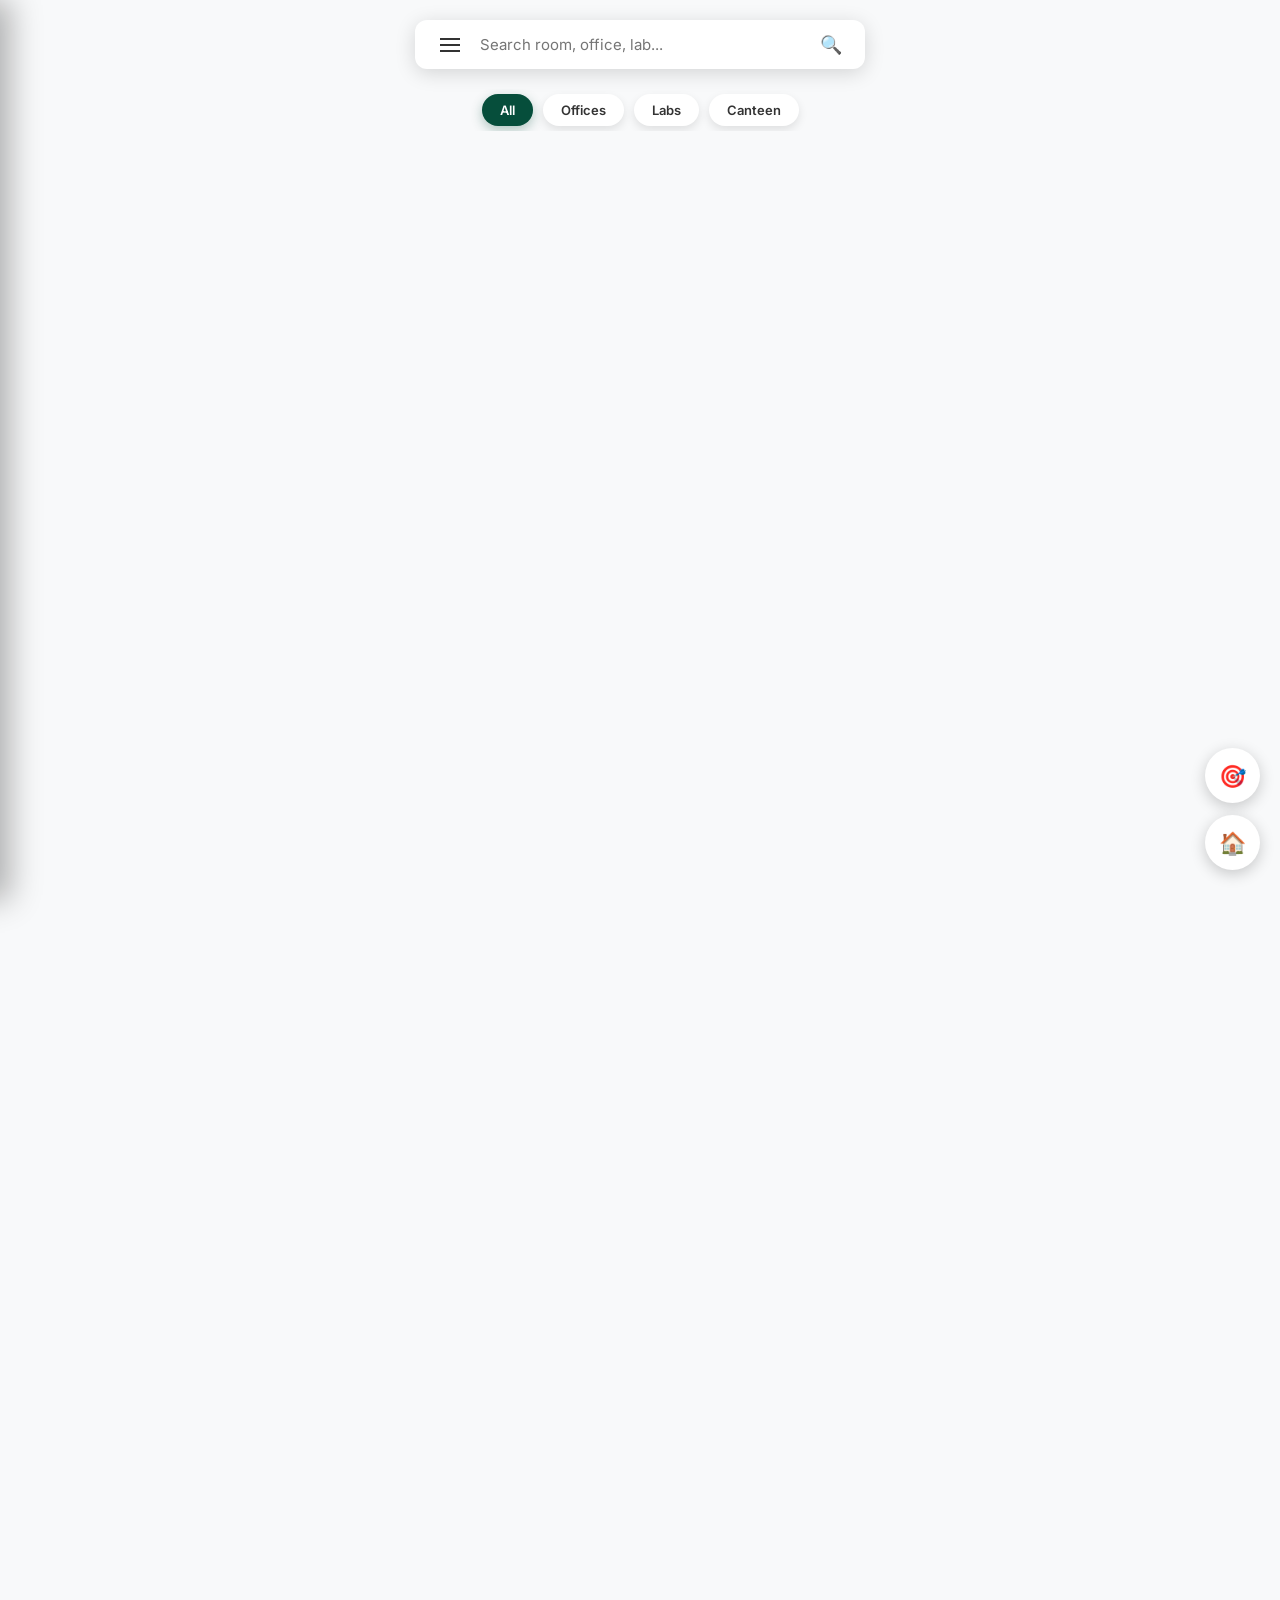
==== commit 616bf416: "feat: Update main.css and public-map.html for improved layout and styling" ====
--- a/public-map.html
+++ b/public-map.html
@@ -13,6 +13,8 @@
     
    
     <link rel="stylesheet" href="css/main.css">
+    <link rel="stylesheet" href="css/public-map.css">
+    
 </head>
 <body class="map-view">
 
--- a/css/public-map.css
+++ b/css/public-map.css
@@ -0,0 +1,345 @@
+/* ============================================
+   PUBLIC-MAP.CSS — Styles ONLY for public-map.html
+   These are separated from main.css so they don't
+   break the admin/superadmin sidebar layout.
+   ============================================ */
+
+/* ============================================
+   CORE LAYOUT — Full Screen Map
+   ============================================ */
+
+html, body {
+  margin: 0;
+  padding: 0;
+  width: 100%;
+  height: 100%;
+  overflow: hidden;
+  font-family: 'Inter', sans-serif;
+}
+
+.app-shell {
+  position: relative;
+  width: 100%;
+  height: 100vh;
+  display: flex;
+}
+
+.main-content {
+  flex: 1;
+  position: relative;
+  height: 100vh;
+  min-width: 0;
+}
+
+#map {
+  position: absolute;
+  top: 0; left: 0;
+  width: 100%; height: 100%;
+  z-index: 1;
+  background: #f8f9fa;
+}
+
+/* ============================================
+   SIDEBAR — Campus Companion (slide-in overlay)
+   ============================================ */
+
+.sidebar {
+  position: fixed;
+  top: 0; left: 0;
+  width: 340px;
+  height: 100vh;
+  background: #064e3b;
+  color: white;
+  z-index: 3000;
+  display: flex;
+  flex-direction: column;
+  transform: translateX(-100%);
+  transition: transform 0.4s cubic-bezier(0.4, 0, 0.2, 1);
+  box-shadow: 10px 0 30px rgba(0,0,0,0.3);
+}
+
+.sidebar.active { transform: translateX(0); }
+
+.sidebar-header {
+  padding: 30px 20px;
+  display: flex;
+  justify-content: space-between;
+  align-items: center;
+  background: rgba(0,0,0,0.1);
+}
+
+.logo-box img { width: 45px; height: auto; }
+.brand-text .main-name { display: block; font-weight: 800; font-size: 1.2rem; letter-spacing: 1px; }
+.brand-text .sub-name { font-size: 0.7rem; color: #fbbf24; font-weight: 600; }
+
+.close-sidebar {
+  background: rgba(255,255,255,0.1);
+  border: none;
+  color: white;
+  width: 35px; height: 35px;
+  border-radius: 50%;
+  cursor: pointer;
+  font-size: 16px;
+  transition: 0.3s;
+}
+.close-sidebar:hover { background: rgba(255,255,255,0.2); }
+
+.sidebar-content { flex: 1; overflow-y: auto; padding: 20px; }
+.sidebar-section { margin-bottom: 25px; }
+
+.section-title {
+  font-size: 0.7rem;
+  text-transform: uppercase;
+  letter-spacing: 1.5px;
+  color: #fbbf24;
+  margin-bottom: 12px;
+  display: flex;
+  align-items: center;
+  gap: 8px;
+  border-bottom: 1px solid rgba(255,255,255,0.1);
+  padding-bottom: 5px;
+}
+
+.section-title::before {
+  content: '';
+  width: 4px; height: 12px;
+  background: #fbbf24;
+  border-radius: 10px;
+  flex-shrink: 0;
+}
+
+/* Quick Explore */
+.quick-grid {
+  display: grid;
+  grid-template-columns: repeat(2, 1fr);
+  gap: 10px;
+}
+
+.quick-item {
+  background: rgba(255,255,255,0.05);
+  border: 1px solid rgba(255,255,255,0.1);
+  border-radius: 15px;
+  padding: 15px 10px;
+  text-align: center;
+  cursor: pointer;
+  transition: all 0.3s cubic-bezier(0.4, 0, 0.2, 1);
+  position: relative;
+  overflow: hidden;
+}
+
+.quick-item:hover { background: rgba(251,191,36,0.15); transform: translateY(-2px); }
+.quick-item:active { transform: scale(0.95); }
+
+.quick-item.selected {
+  background: rgba(251,191,36,0.2);
+  border-color: #fbbf24;
+  box-shadow: 0 0 15px rgba(251,191,36,0.2);
+  animation: pulse-gold 2s infinite;
+}
+
+.quick-item.selected .q-icon {
+  transform: scale(1.2);
+  filter: drop-shadow(0 0 5px #fbbf24);
+}
+
+@keyframes pulse-gold {
+  0%   { box-shadow: 0 0 0 0 rgba(251,191,36,0.4); }
+  70%  { box-shadow: 0 0 0 10px rgba(251,191,36,0); }
+  100% { box-shadow: 0 0 0 0 rgba(251,191,36,0); }
+}
+
+.q-icon { display: block; font-size: 1.4rem; margin-bottom: 5px; }
+.q-text { font-size: 0.75rem; font-weight: 500; }
+
+/* Emergency */
+.emergency-box {
+  background: rgba(220,38,38,0.15);
+  padding: 15px;
+  border-radius: 12px;
+  border-left: 4px solid #ef4444;
+}
+
+.emergency-item {
+  display: flex;
+  justify-content: space-between;
+  font-size: 0.8rem;
+  margin-bottom: 5px;
+}
+
+/* Links */
+.link-list { list-style: none; padding: 0; }
+.link-list li a {
+  color: white; text-decoration: none; font-size: 0.85rem;
+  display: flex; align-items: center; gap: 10px;
+  padding: 10px; background: rgba(255,255,255,0.05);
+  border-radius: 8px; margin-bottom: 8px; transition: 0.2s;
+}
+.link-list li a:hover { background: rgba(255,255,255,0.15); padding-left: 15px; }
+
+/* Sidebar footer */
+.sidebar-footer { padding: 15px 20px; background: rgba(0,0,0,0.1); font-size: 12px; opacity: 0.6; }
+
+/* Overlay */
+.sidebar-overlay {
+  position: fixed; inset: 0;
+  background: rgba(0,0,0,0.4);
+  z-index: 2999;
+  opacity: 0; visibility: hidden;
+  transition: 0.3s ease;
+  backdrop-filter: blur(2px);
+}
+.sidebar-overlay.active { opacity: 1; visibility: visible; }
+
+/* ============================================
+   FLOATING SEARCH & FILTERS
+   ============================================ */
+
+.floating-search-container {
+  position: absolute;
+  top: 20px; left: 50%;
+  transform: translateX(-50%);
+  z-index: 1000;
+  width: 90%; max-width: 450px;
+  display: flex;
+  flex-direction: column;
+  gap: 10px;
+}
+
+.search-card {
+  background: white;
+  padding: 5px 15px;
+  border-radius: 12px;
+  display: flex; align-items: center;
+  box-shadow: 0 4px 20px rgba(0,0,0,0.15);
+  width: 100%;
+}
+
+.search-card input {
+  flex: 1; border: none; outline: none;
+  padding: 10px; font-size: 15px;
+  font-family: 'Inter', sans-serif;
+}
+
+.search-btn {
+  background: none; border: none; cursor: pointer;
+  font-size: 18px; padding: 8px;
+}
+
+.burger-menu-btn {
+  background: none; border: none; cursor: pointer;
+  padding: 10px;
+  display: flex; flex-direction: column; gap: 4px;
+}
+.burger-menu-btn span { width: 20px; height: 2px; background: #333; display: block; }
+
+.filter-row {
+  display: flex; gap: 10px; justify-content: center;
+  width: 100%; overflow-x: auto; padding: 5px 0;
+  scrollbar-width: none;
+}
+.filter-row::-webkit-scrollbar { display: none; }
+
+.f-pill {
+  background: white; color: #333; border: none;
+  padding: 8px 18px; border-radius: 50px;
+  font-size: 13px; font-weight: 600; cursor: pointer;
+  box-shadow: 0 4px 10px rgba(0,0,0,0.1);
+  transition: all 0.3s ease; white-space: nowrap;
+}
+.f-pill:hover { background: #f0f0f0; transform: translateY(-2px); }
+.f-pill.active { background: #064e3b; color: white; box-shadow: 0 4px 12px rgba(6,78,59,0.3); }
+
+/* ============================================
+   ROOM DETAILS CARD (bottom pop-up)
+   ============================================ */
+
+.room-card {
+  position: absolute;
+  bottom: -100%; left: 50%;
+  transform: translateX(-50%);
+  width: 90%; max-width: 400px;
+  background: white;
+  border-radius: 20px;
+  box-shadow: 0 10px 40px rgba(0,0,0,0.3);
+  z-index: 2000; overflow: hidden;
+  transition: bottom 0.5s cubic-bezier(0.4, 0, 0.2, 1);
+}
+.room-card.active { bottom: 30px; }
+
+.card-image-section { width: 100%; height: 180px; background: #eee; position: relative; }
+.card-image-section img { width: 100%; height: 100%; object-fit: cover; }
+
+.close-card-btn {
+  position: absolute; top: 10px; right: 10px;
+  background: rgba(0,0,0,0.4); color: white; border: none;
+  width: 30px; height: 30px; border-radius: 50%; cursor: pointer;
+  font-size: 16px;
+}
+
+.card-details { padding: 20px; }
+.card-details h2 { margin: 0; font-size: 1.3rem; color: #333; }
+.room-tag {
+  display: inline-block; background: #f0fdf4; color: #166534;
+  padding: 4px 12px; border-radius: 50px; font-size: 0.7rem; font-weight: 700; margin-top: 5px;
+}
+.card-details p { font-size: 0.9rem; color: #666; line-height: 1.5; margin: 15px 0; }
+
+.nav-btn {
+  width: 100%; background: #064e3b; color: white; border: none;
+  padding: 12px; border-radius: 10px; font-weight: 600; cursor: pointer;
+  display: flex; align-items: center; justify-content: center; gap: 8px;
+  font-family: 'Inter', sans-serif;
+}
+
+/* ============================================
+   FLOATING ACTION BUTTONS & TOAST
+   ============================================ */
+
+.floating-actions {
+  position: absolute; bottom: 30px; right: 20px;
+  z-index: 1000;
+  display: flex; flex-direction: column; gap: 12px;
+}
+
+.map-fab {
+  width: 55px; height: 55px; border-radius: 50%;
+  background: white; border: none;
+  display: flex; align-items: center; justify-content: center;
+  box-shadow: 0 4px 15px rgba(0,0,0,0.2);
+  cursor: pointer; font-size: 22px; transition: 0.2s;
+}
+.map-fab:hover { transform: scale(1.1); }
+
+#distance-toast.toast {
+  position: absolute; bottom: 30px; left: 50%;
+  transform: translateX(-50%);
+  z-index: 4000;
+  background: #064e3b; color: white;
+  padding: 12px 25px; border-radius: 50px;
+  display: none;
+  flex-direction: column; align-items: center;
+  box-shadow: 0 4px 15px rgba(0,0,0,0.3);
+  border: 2px solid #fbbf24;
+  min-width: 200px; max-width: 90vw;
+}
+#distance-toast.toast:not(.hidden) { display: flex; }
+
+.toast-body { display: flex; flex-direction: column; align-items: center; }
+#target-name { font-size: 10px; text-transform: uppercase; font-weight: 700; opacity: 0.8; }
+.toast-distance { font-size: 1.2rem; font-weight: 800; color: #fbbf24; }
+
+/* ============================================
+   RESPONSIVE
+   ============================================ */
+
+@media (max-width: 768px) {
+  .sidebar { width: 100%; }
+  .floating-search-container { width: 95%; top: 15px; }
+  .room-card { width: 95%; }
+  .room-card.active { bottom: 15px; }
+}
+
+@media (max-width: 480px) {
+  .card-image-section { height: 150px; }
+  .card-details h2 { font-size: 1.1rem; }
+}
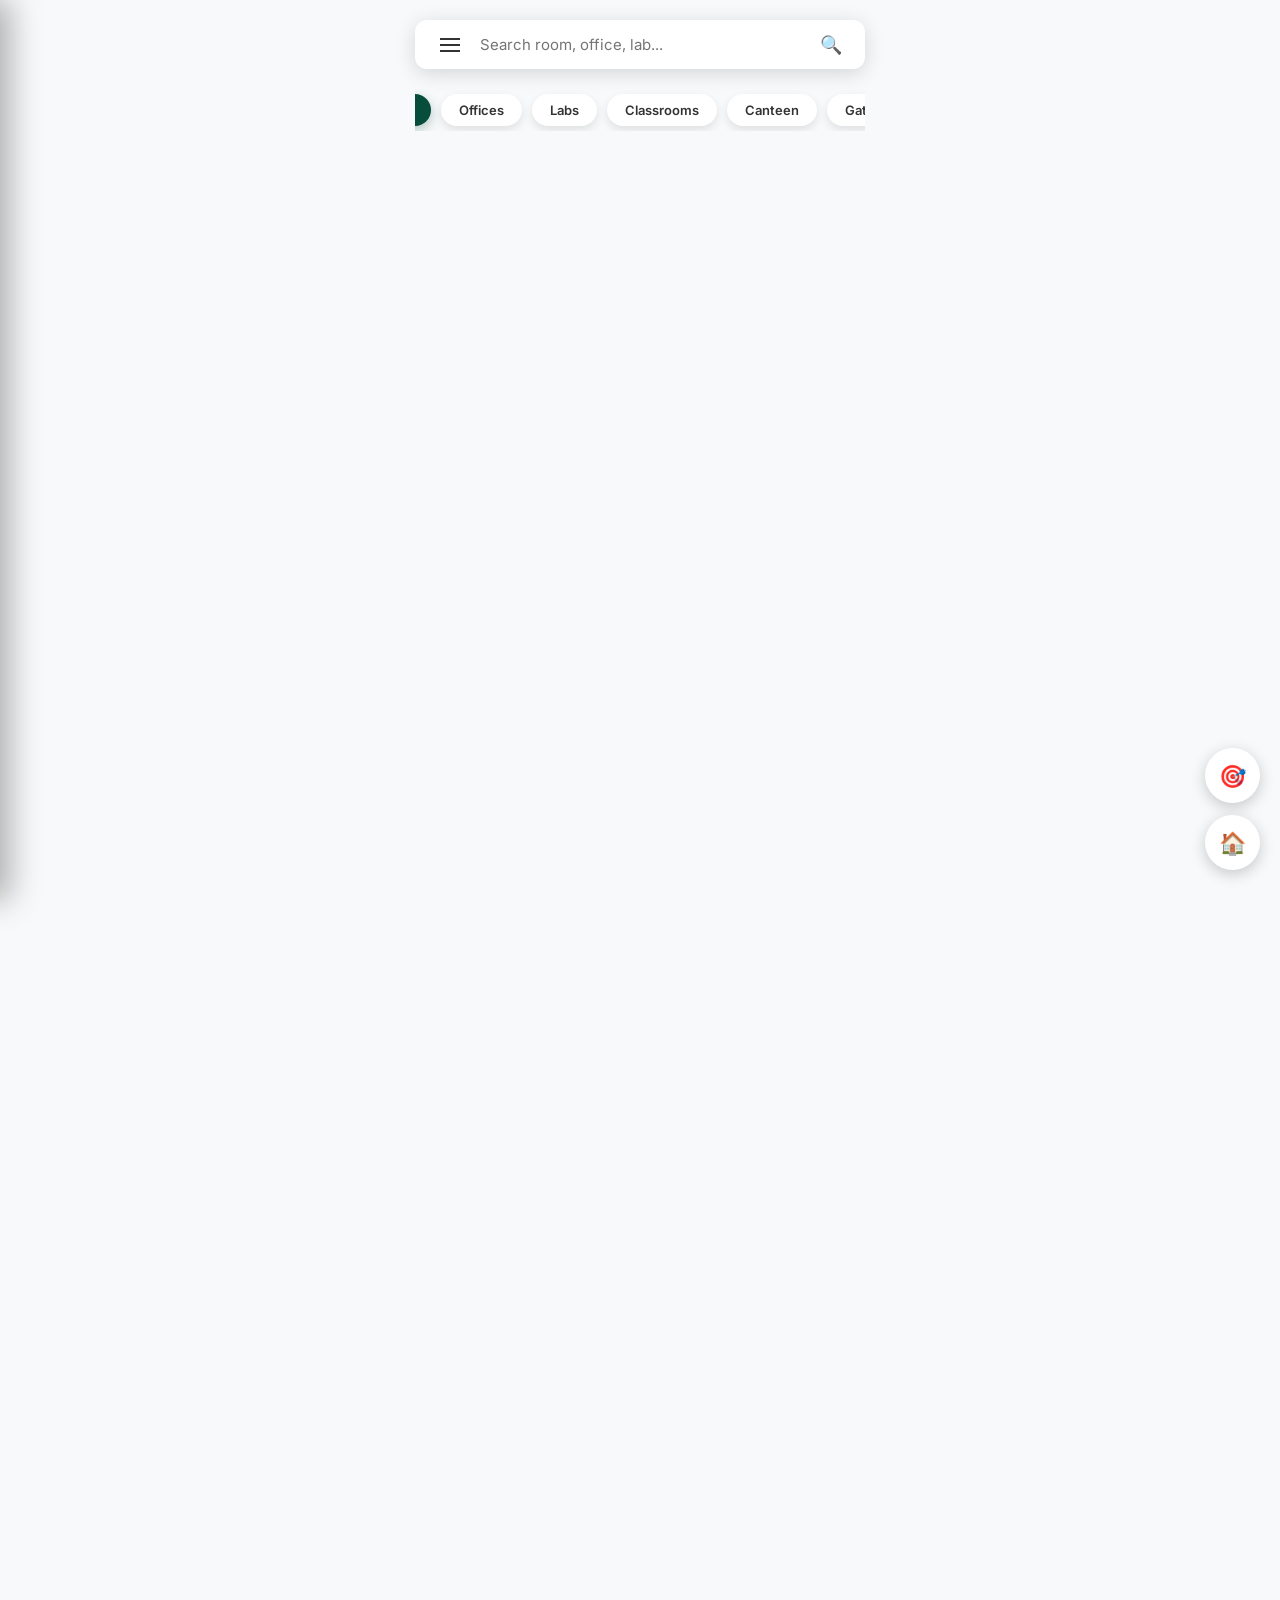
==== commit 7825e288: "feat: Implement turn-by-turn navigation with voice guidance and autocomplete search - Added navigati" ====
--- a/public-map.html
+++ b/public-map.html
@@ -4,26 +4,26 @@
     <meta charset="UTF-8">
     <meta name="viewport" content="width=device-width, initial-scale=1.0">
     <title>LU Navigator | Public Map</title>
-    
+
     <!-- Leaflet CSS -->
     <link rel="stylesheet" href="https://unpkg.com/leaflet@1.9.4/dist/leaflet.css" />
-    
+
     <!-- Fonts -->
-    <link href="https://fonts.googleapis.com/css2?family=Inter:wght@400;500;600;700&display=swap" rel="stylesheet">
-    
-   
+    <link href="https://fonts.googleapis.com/css2?family=Inter:wght@400;500;600;700;800&display=swap" rel="stylesheet">
+
     <link rel="stylesheet" href="css/main.css">
     <link rel="stylesheet" href="css/public-map.css">
-    
 </head>
 <body class="map-view">
 
-   
+    <!-- Sidebar overlay (tap-to-close) -->
     <div class="sidebar-overlay" id="sidebar-overlay"></div>
 
     <div class="app-shell">
-        
-        <!-- SIDEBAR (CAMPUS COMPANION) -->
+
+        <!-- =============================================
+             SIDEBAR (Campus Companion)
+             ============================================= -->
         <aside class="sidebar" id="sidebar">
             <div class="sidebar-header">
                 <div class="brand-group">
@@ -39,7 +39,8 @@
             </div>
 
             <div class="sidebar-content">
-                
+
+                <!-- Quick Explore -->
                 <div class="sidebar-section">
                     <span class="section-title">Quick Explore</span>
                     <div class="quick-grid">
@@ -62,7 +63,7 @@
                     </div>
                 </div>
 
-                <!-- CAMPUS EMERGENCY SECTION -->
+                <!-- Campus Emergency -->
                 <div class="sidebar-section">
                     <div class="emergency-box">
                         <span class="em-label">CAMPUS EMERGENCY</span>
@@ -75,7 +76,7 @@
                     </div>
                 </div>
 
-                <!-- ONLINE SERVICES LINKS -->
+                <!-- Online Services -->
                 <div class="sidebar-section">
                     <span class="section-title">Online Services</span>
                     <ul class="link-list">
@@ -88,17 +89,22 @@
 
             <div class="sidebar-footer">
                 <p>© 2024 Laguna University Navigator</p>
-                <small>v1.0.2 • Designed for LUnians</small>
+                <small>v2.0.0 • Designed for LUnians</small>
             </div>
         </aside>
 
-        <!-- MAIN CONTENT AREA -->
+        <!-- =============================================
+             MAIN CONTENT (Map + Overlays)
+             ============================================= -->
         <main class="main-content">
-            
-            
+
+            <!-- THE MAP -->
+            <div id="map"></div>
+
+            <!-- ROOM DETAIL CARD (slides up from bottom) -->
             <div class="room-card" id="room-card">
                 <div class="card-image-section">
-                    <button class="close-card-btn" id="close-card" title="Dismiss Card">✕</button>
+                    <button class="close-card-btn" id="close-card" title="Dismiss">✕</button>
                     <img id="card-img" src="assets/images/placeholder.jpg" alt="Room Photo">
                 </div>
                 <div class="card-details">
@@ -113,34 +119,34 @@
                 </div>
             </div>
 
-            <!-- TOP SEARCH & FILTERS -->
+            <!-- SEARCH + FILTER (floating top bar) -->
             <div class="floating-search-container">
                 <div class="search-card">
-                    <button class="burger-menu-btn" id="burger-btn" title="Open Sidebar">
+                    <button class="burger-menu-btn" id="burger-btn" title="Open Menu">
                         <span></span><span></span><span></span>
                     </button>
-                    <input type="text" id="map-search" placeholder="Search room, office, lab...">
-                    <button class="search-btn">🔍</button>
+                    <input type="text" id="map-search" placeholder="Search room, office, lab..." autocomplete="off">
+                    <button class="search-btn" title="Search">🔍</button>
                 </div>
-                
+                <!-- Autocomplete dropdown injected here by JS -->
+
                 <div class="filter-row">
                     <button class="f-pill active" onclick="filterMarkers('all')">All</button>
                     <button class="f-pill" onclick="filterMarkers('office')">Offices</button>
                     <button class="f-pill" onclick="filterMarkers('lab')">Labs</button>
+                    <button class="f-pill" onclick="filterMarkers('classroom')">Classrooms</button>
                     <button class="f-pill" onclick="filterMarkers('canteen')">Canteen</button>
+                    <button class="f-pill" onclick="filterMarkers('gate')">Gates</button>
                 </div>
             </div>
 
-            <!-- THE MAP -->
-            <div id="map"></div>
-
-            <!-- MAP CONTROL BUTTONS (Bottom Right) -->
+            <!-- MAP FABs (bottom right) -->
             <div class="floating-actions">
-                <button class="map-fab" id="btn-locate" title="Find My Location">🎯</button>
-                <button class="map-fab" id="btn-reset" title="Reset Map View">🏠</button>
+                <button class="map-fab" id="btn-locate" title="My Location">🎯</button>
+                <button class="map-fab" id="btn-reset" title="Reset View">🏠</button>
             </div>
 
-            <!-- NAVIGATION TOAST (Navigation pill at the bottom) -->
+            <!-- OLD DISTANCE TOAST — fallback (hidden when nav-panel is active) -->
             <div id="distance-toast" class="toast hidden">
                 <div class="toast-body">
                     <span id="target-name">Navigating to...</span>
@@ -148,37 +154,36 @@
                 </div>
             </div>
 
+            <!-- TURN-BY-TURN NAV PANEL injected by JS (public-map.js → injectNavPanel) -->
+
         </main>
     </div>
 
     <!-- Leaflet JS -->
     <script src="https://unpkg.com/leaflet@1.9.4/dist/leaflet.js"></script>
-    
-    <!-- Logic Scripts -->
+
+    <!-- Map logic -->
     <script type="module" src="js/pages/public-map.js"></script>
-    
+
+    <!-- UI interaction (sidebar, card close) -->
     <script>
-        // UI INTERACTION LOGIC
         document.addEventListener('DOMContentLoaded', () => {
-            const burgerBtn = document.getElementById('burger-btn');
+            const burgerBtn   = document.getElementById('burger-btn');
             const closeSidebar = document.getElementById('close-sidebar');
-            const sidebar = document.getElementById('sidebar');
-            const overlay = document.getElementById('sidebar-overlay');
-            const closeCard = document.getElementById('close-card');
+            const sidebar     = document.getElementById('sidebar');
+            const overlay     = document.getElementById('sidebar-overlay');
+            const closeCard   = document.getElementById('close-card');
 
-            // Toggle Sidebar
             burgerBtn.addEventListener('click', () => {
                 sidebar.classList.add('active');
                 overlay.classList.add('active');
             });
 
-            // Close Sidebar (X or Overlay Click)
             [closeSidebar, overlay].forEach(el => el.addEventListener('click', () => {
                 sidebar.classList.remove('active');
                 overlay.classList.remove('active');
             }));
 
-            // Close Room Detail Card
             closeCard.addEventListener('click', () => {
                 document.getElementById('room-card').classList.remove('active');
             });
--- a/css/public-map.css
+++ b/css/public-map.css
@@ -1,11 +1,10 @@
 /* ============================================
-   PUBLIC-MAP.CSS — Styles ONLY for public-map.html
-   These are separated from main.css so they don't
-   break the admin/superadmin sidebar layout.
-   ============================================ */
-
-/* ============================================
-   CORE LAYOUT — Full Screen Map
+   PUBLIC-MAP.CSS — v6
+   Styles ONLY for public-map.html
+   ============================================ */
+
+/* ============================================
+   CORE LAYOUT
    ============================================ */
 
 html, body {
@@ -40,7 +39,7 @@
 }
 
 /* ============================================
-   SIDEBAR — Campus Companion (slide-in overlay)
+   SIDEBAR — Campus Companion
    ============================================ */
 
 .sidebar {
@@ -69,6 +68,7 @@
 }
 
 .logo-box img { width: 45px; height: auto; }
+.brand-group { display: flex; align-items: center; gap: 12px; }
 .brand-text .main-name { display: block; font-weight: 800; font-size: 1.2rem; letter-spacing: 1px; }
 .brand-text .sub-name { font-size: 0.7rem; color: #fbbf24; font-weight: 600; }
 
@@ -148,7 +148,7 @@
   100% { box-shadow: 0 0 0 0 rgba(251,191,36,0); }
 }
 
-.q-icon { display: block; font-size: 1.4rem; margin-bottom: 5px; }
+.q-icon { display: block; font-size: 1.4rem; margin-bottom: 5px; transition: 0.3s; }
 .q-text { font-size: 0.75rem; font-weight: 500; }
 
 /* Emergency */
@@ -159,6 +159,15 @@
   border-left: 4px solid #ef4444;
 }
 
+.em-label {
+  font-size: 0.65rem;
+  font-weight: 700;
+  letter-spacing: 1.5px;
+  color: #fca5a5;
+  display: block;
+  margin-bottom: 10px;
+}
+
 .emergency-item {
   display: flex;
   justify-content: space-between;
@@ -167,7 +176,7 @@
 }
 
 /* Links */
-.link-list { list-style: none; padding: 0; }
+.link-list { list-style: none; padding: 0; margin: 0; }
 .link-list li a {
   color: white; text-decoration: none; font-size: 0.85rem;
   display: flex; align-items: center; gap: 10px;
@@ -177,7 +186,12 @@
 .link-list li a:hover { background: rgba(255,255,255,0.15); padding-left: 15px; }
 
 /* Sidebar footer */
-.sidebar-footer { padding: 15px 20px; background: rgba(0,0,0,0.1); font-size: 12px; opacity: 0.6; }
+.sidebar-footer {
+  padding: 15px 20px;
+  background: rgba(0,0,0,0.1);
+  font-size: 12px;
+  opacity: 0.6;
+}
 
 /* Overlay */
 .sidebar-overlay {
@@ -250,7 +264,54 @@
 .f-pill.active { background: #064e3b; color: white; box-shadow: 0 4px 12px rgba(6,78,59,0.3); }
 
 /* ============================================
-   ROOM DETAILS CARD (bottom pop-up)
+   AUTOCOMPLETE DROPDOWN
+   ============================================ */
+
+.search-dropdown {
+  position: absolute;
+  top: calc(100% + 6px);
+  left: 0; right: 0;
+  background: white;
+  border-radius: 14px;
+  box-shadow: 0 8px 30px rgba(0,0,0,0.18);
+  overflow: hidden;
+  z-index: 1100;
+  max-height: 280px;
+  overflow-y: auto;
+}
+
+.search-dropdown.hidden { display: none; }
+
+.search-dropdown-item {
+  display: flex;
+  align-items: center;
+  gap: 12px;
+  padding: 12px 16px;
+  cursor: pointer;
+  transition: background 0.15s;
+  border-bottom: 1px solid #f0f0f0;
+}
+
+.search-dropdown-item:last-child { border-bottom: none; }
+.search-dropdown-item:hover { background: #f0fdf4; }
+
+.dd-icon { font-size: 1.3rem; flex-shrink: 0; }
+
+.dd-text {
+  display: flex;
+  flex-direction: column;
+}
+
+.dd-name { font-size: 0.9rem; font-weight: 600; color: #1a1a1a; }
+.dd-type {
+  font-size: 0.7rem;
+  text-transform: capitalize;
+  color: #666;
+  margin-top: 2px;
+}
+
+/* ============================================
+   ROOM DETAILS CARD
    ============================================ */
 
 .room-card {
@@ -280,7 +341,9 @@
 .card-details h2 { margin: 0; font-size: 1.3rem; color: #333; }
 .room-tag {
   display: inline-block; background: #f0fdf4; color: #166534;
-  padding: 4px 12px; border-radius: 50px; font-size: 0.7rem; font-weight: 700; margin-top: 5px;
+  padding: 4px 12px; border-radius: 50px;
+  font-size: 0.7rem; font-weight: 700; margin-top: 5px;
+  text-transform: capitalize;
 }
 .card-details p { font-size: 0.9rem; color: #666; line-height: 1.5; margin: 15px 0; }
 
@@ -288,11 +351,222 @@
   width: 100%; background: #064e3b; color: white; border: none;
   padding: 12px; border-radius: 10px; font-weight: 600; cursor: pointer;
   display: flex; align-items: center; justify-content: center; gap: 8px;
+  font-family: 'Inter', sans-serif; font-size: 0.95rem;
+  transition: background 0.2s;
+}
+.nav-btn:hover { background: #065f46; }
+
+/* ============================================
+   TURN-BY-TURN NAVIGATION PANEL
+   ============================================ */
+
+.nav-panel {
+  position: absolute;
+  top: 0; left: 0; right: 0;
+  z-index: 2500;
+  background: #064e3b;
+  color: white;
   font-family: 'Inter', sans-serif;
-}
-
-/* ============================================
-   FLOATING ACTION BUTTONS & TOAST
+  border-radius: 0 0 20px 20px;
+  box-shadow: 0 6px 30px rgba(0,0,0,0.35);
+  overflow: hidden;
+  transition: transform 0.4s cubic-bezier(0.4, 0, 0.2, 1),
+              opacity 0.4s ease;
+}
+
+.nav-panel.hidden {
+  transform: translateY(-110%);
+  opacity: 0;
+  pointer-events: none;
+}
+
+/* Current step header */
+.nav-panel-header {
+  display: flex;
+  align-items: center;
+  justify-content: space-between;
+  padding: 16px 18px 12px;
+  gap: 10px;
+}
+
+.nav-current-step {
+  display: flex;
+  align-items: center;
+  gap: 14px;
+  flex: 1;
+  min-width: 0;
+}
+
+.nav-turn-icon {
+  font-size: 2rem;
+  flex-shrink: 0;
+  width: 48px; height: 48px;
+  background: rgba(255,255,255,0.1);
+  border-radius: 14px;
+  display: flex; align-items: center; justify-content: center;
+  transition: all 0.3s ease;
+}
+
+.nav-step-info {
+  flex: 1;
+  min-width: 0;
+}
+
+.nav-step-text {
+  font-size: 1rem;
+  font-weight: 700;
+  line-height: 1.3;
+  display: block;
+  white-space: nowrap;
+  overflow: hidden;
+  text-overflow: ellipsis;
+}
+
+.nav-step-dist {
+  font-size: 0.8rem;
+  color: #fbbf24;
+  font-weight: 600;
+  margin-top: 3px;
+  display: block;
+}
+
+.nav-header-right {
+  display: flex;
+  gap: 8px;
+  flex-shrink: 0;
+}
+
+.nav-voice-btn,
+.nav-close-btn {
+  background: rgba(255,255,255,0.12);
+  border: none;
+  color: white;
+  width: 36px; height: 36px;
+  border-radius: 50%;
+  cursor: pointer;
+  font-size: 16px;
+  transition: background 0.2s;
+  display: flex; align-items: center; justify-content: center;
+}
+
+.nav-voice-btn:hover,
+.nav-close-btn:hover { background: rgba(255,255,255,0.25); }
+
+/* Progress bar */
+.nav-progress-bar {
+  height: 4px;
+  background: rgba(255,255,255,0.15);
+  margin: 0 18px;
+  border-radius: 2px;
+  overflow: hidden;
+}
+
+.nav-progress-fill {
+  height: 100%;
+  background: #fbbf24;
+  border-radius: 2px;
+  transition: width 0.6s ease;
+}
+
+/* Steps list (scrollable) */
+.nav-steps-list {
+  max-height: 180px;
+  overflow-y: auto;
+  padding: 10px 0;
+  scrollbar-width: thin;
+  scrollbar-color: rgba(255,255,255,0.2) transparent;
+}
+
+.nav-steps-list::-webkit-scrollbar { width: 4px; }
+.nav-steps-list::-webkit-scrollbar-thumb { background: rgba(255,255,255,0.2); border-radius: 4px; }
+
+.nav-step-item {
+  display: flex;
+  align-items: center;
+  gap: 12px;
+  padding: 9px 18px;
+  transition: background 0.2s;
+  opacity: 0.55;
+}
+
+.nav-step-item.active {
+  background: rgba(251,191,36,0.15);
+  opacity: 1;
+  border-left: 3px solid #fbbf24;
+}
+
+.nav-step-item.done {
+  opacity: 0.3;
+  text-decoration: line-through;
+}
+
+.step-item-icon {
+  font-size: 1.1rem;
+  width: 28px;
+  text-align: center;
+  flex-shrink: 0;
+}
+
+.step-item-body {
+  display: flex;
+  flex-direction: column;
+  flex: 1;
+  min-width: 0;
+}
+
+.step-item-text {
+  font-size: 0.82rem;
+  font-weight: 500;
+  white-space: nowrap;
+  overflow: hidden;
+  text-overflow: ellipsis;
+}
+
+.step-item-dist {
+  font-size: 0.7rem;
+  color: #6ee7b7;
+  margin-top: 2px;
+}
+
+/* Footer (distance + ETA + destination) */
+.nav-panel-footer {
+  display: flex;
+  align-items: center;
+  justify-content: space-around;
+  padding: 12px 18px 16px;
+  background: rgba(0,0,0,0.15);
+  border-top: 1px solid rgba(255,255,255,0.08);
+}
+
+.nav-footer-item {
+  display: flex;
+  flex-direction: column;
+  align-items: center;
+  gap: 3px;
+}
+
+.nav-footer-label {
+  font-size: 0.6rem;
+  font-weight: 700;
+  letter-spacing: 1px;
+  color: rgba(255,255,255,0.55);
+  text-transform: uppercase;
+}
+
+.nav-footer-val {
+  font-size: 1rem;
+  font-weight: 800;
+  color: #fbbf24;
+}
+
+.nav-footer-divider {
+  width: 1px;
+  height: 35px;
+  background: rgba(255,255,255,0.12);
+}
+
+/* ============================================
+   FLOATING ACTION BUTTONS
    ============================================ */
 
 .floating-actions {
@@ -310,6 +584,7 @@
 }
 .map-fab:hover { transform: scale(1.1); }
 
+/* Old distance toast — kept hidden when nav-panel is active */
 #distance-toast.toast {
   position: absolute; bottom: 30px; left: 50%;
   transform: translateX(-50%);
@@ -329,6 +604,15 @@
 .toast-distance { font-size: 1.2rem; font-weight: 800; color: #fbbf24; }
 
 /* ============================================
+   ARRIVAL ANIMATION
+   ============================================ */
+
+@keyframes fadeInPop {
+  from { opacity: 0; transform: translate(-50%, -44%) scale(0.85); }
+  to   { opacity: 1; transform: translate(-50%, -50%) scale(1); }
+}
+
+/* ============================================
    RESPONSIVE
    ============================================ */
 
@@ -337,9 +621,16 @@
   .floating-search-container { width: 95%; top: 15px; }
   .room-card { width: 95%; }
   .room-card.active { bottom: 15px; }
+
+  .nav-panel-header { padding: 14px 14px 10px; }
+  .nav-step-text { font-size: 0.9rem; }
+  .nav-panel-footer { padding: 10px 14px 14px; }
+  .nav-footer-val { font-size: 0.9rem; }
 }
 
 @media (max-width: 480px) {
   .card-image-section { height: 150px; }
   .card-details h2 { font-size: 1.1rem; }
+  .nav-steps-list { max-height: 130px; }
+  .nav-turn-icon { font-size: 1.6rem; width: 40px; height: 40px; }
 }
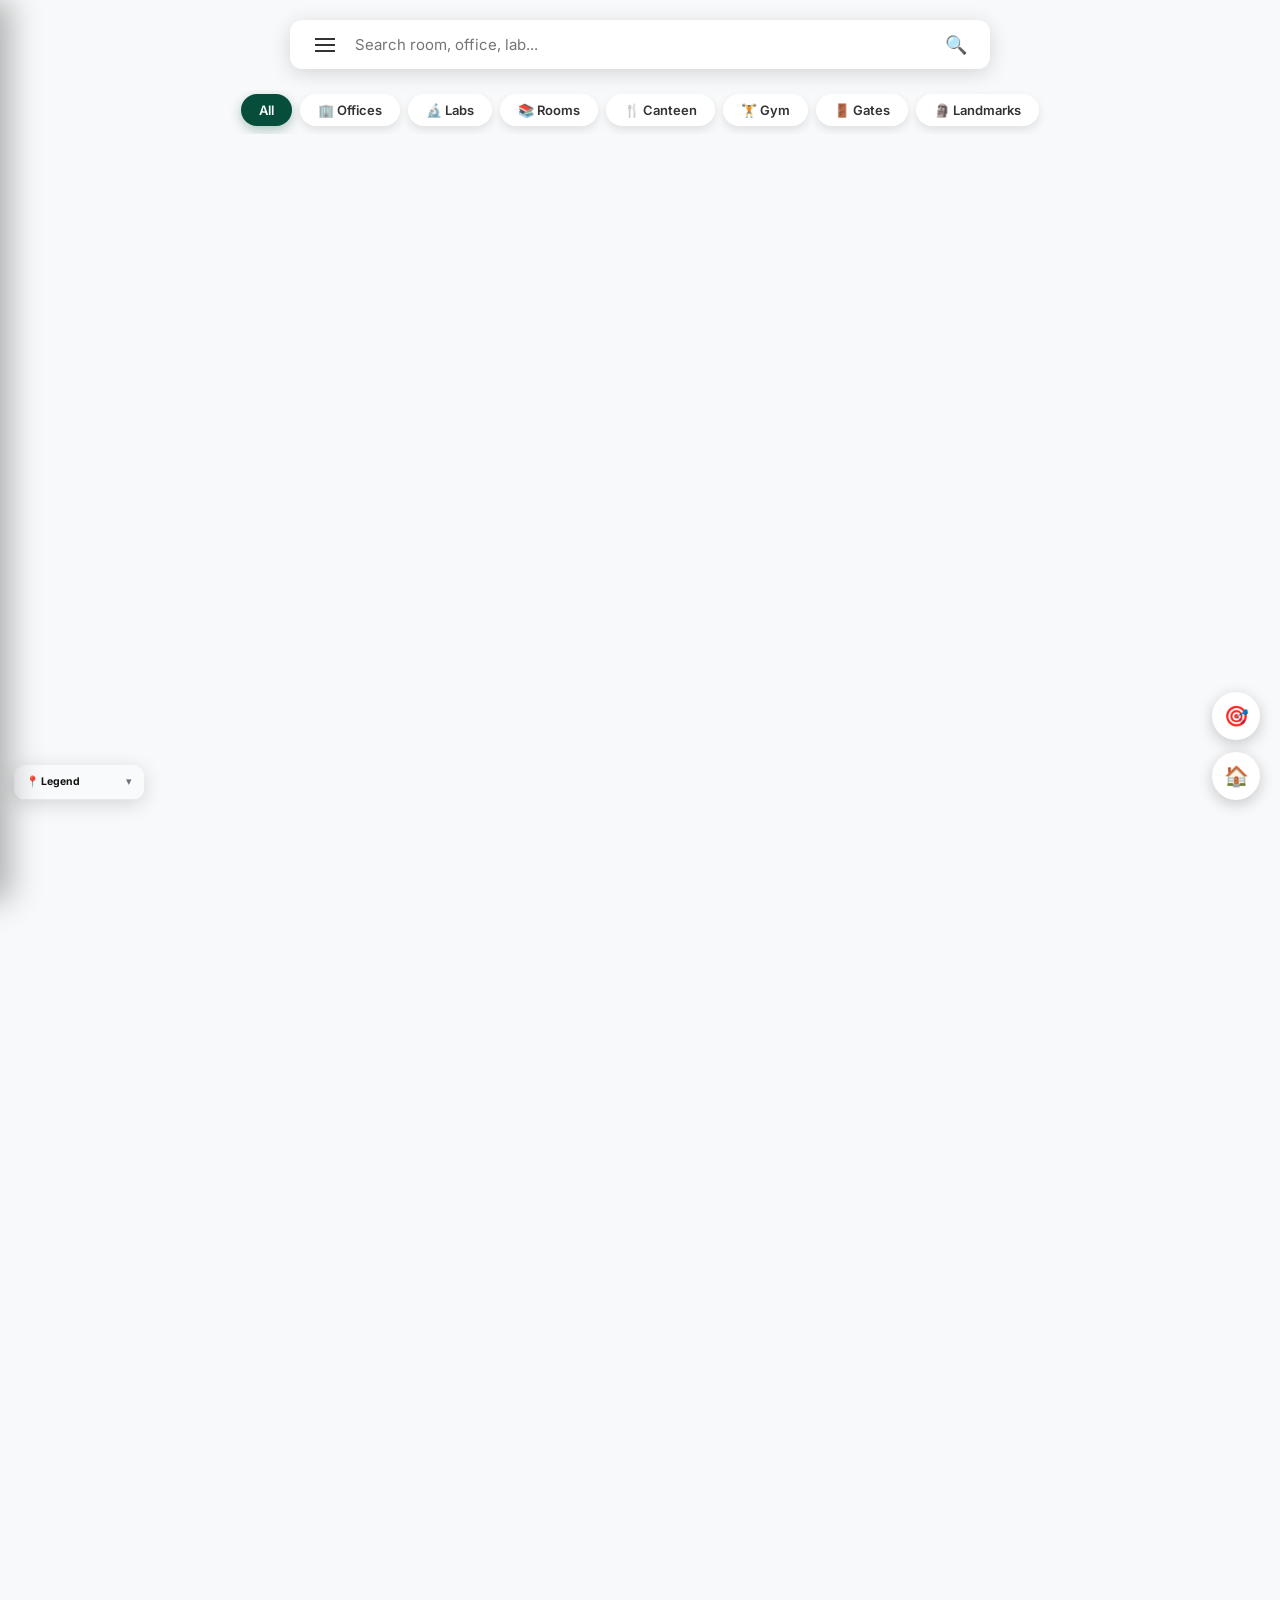
==== commit 9b0566f6: "feat: Add Recently Viewed and Favorites sections to sidebar, enhance search and filter functionality" ====
--- a/public-map.html
+++ b/public-map.html
@@ -40,6 +40,18 @@
 
             <div class="sidebar-content">
 
+                <!-- Recently Viewed -->
+                <div class="sidebar-section" id="recent-section" style="display:none">
+                    <span class="section-title">Recently Viewed</span>
+                    <ul class="recent-list" id="recent-list"></ul>
+                </div>
+
+                <!-- Favorites -->
+                <div class="sidebar-section" id="favs-section" style="display:none">
+                    <span class="section-title">❤️ Saved Places</span>
+                    <ul class="recent-list" id="favs-list"></ul>
+                </div>
+
                 <!-- Quick Explore -->
                 <div class="sidebar-section">
                     <span class="section-title">Quick Explore</span>
@@ -119,24 +131,29 @@
                 </div>
             </div>
 
-            <!-- SEARCH + FILTER (floating top bar) -->
+            <!-- SEARCH (floating top bar) -->
             <div class="floating-search-container">
                 <div class="search-card">
                     <button class="burger-menu-btn" id="burger-btn" title="Open Menu">
                         <span></span><span></span><span></span>
                     </button>
-                    <input type="text" id="map-search" placeholder="Search room, office, lab..." autocomplete="off">
+                    <input type="text" id="map-search" placeholder="Search room, office, lab..." autocomplete="off" maxlength="200">
                     <button class="search-btn" title="Search">🔍</button>
                 </div>
                 <!-- Autocomplete dropdown injected here by JS -->
-
+            </div>
+
+            <!-- FILTER PILLS (separate from search container) -->
+            <div class="filter-row-wrapper">
                 <div class="filter-row">
-                    <button class="f-pill active" onclick="filterMarkers('all')">All</button>
-                    <button class="f-pill" onclick="filterMarkers('office')">Offices</button>
-                    <button class="f-pill" onclick="filterMarkers('lab')">Labs</button>
-                    <button class="f-pill" onclick="filterMarkers('classroom')">Classrooms</button>
-                    <button class="f-pill" onclick="filterMarkers('canteen')">Canteen</button>
-                    <button class="f-pill" onclick="filterMarkers('gate')">Gates</button>
+                    <button class="f-pill active" data-filter="all"       onclick="filterMarkers('all', this)">All</button>
+                    <button class="f-pill"         data-filter="office"    onclick="filterMarkers('office', this)">🏢 Offices</button>
+                    <button class="f-pill"         data-filter="lab"       onclick="filterMarkers('lab', this)">🔬 Labs</button>
+                    <button class="f-pill"         data-filter="classroom" onclick="filterMarkers('classroom', this)">📚 Rooms</button>
+                    <button class="f-pill"         data-filter="canteen"   onclick="filterMarkers('canteen', this)">🍴 Canteen</button>
+                    <button class="f-pill"         data-filter="gym"       onclick="filterMarkers('gym', this)">🏋️ Gym</button>
+                    <button class="f-pill"         data-filter="gate"      onclick="filterMarkers('gate', this)">🚪 Gates</button>
+                    <button class="f-pill"         data-filter="landmark"  onclick="filterMarkers('landmark', this)">🗿 Landmarks</button>
                 </div>
             </div>
 
@@ -154,6 +171,23 @@
                 </div>
             </div>
 
+            <!-- MAP LEGEND (bottom left) -->
+            <div class="map-legend" id="map-legend">
+                <div class="legend-header" onclick="toggleLegend()">
+                    <span class="legend-title">📍 Legend</span>
+                    <span class="legend-toggle-icon" id="legend-icon">▾</span>
+                </div>
+                <div class="legend-body" id="legend-body">
+                    <div class="legend-item"><span class="legend-dot" style="background:#064e3b"></span> Office</div>
+                    <div class="legend-item"><span class="legend-dot" style="background:#1d4ed8"></span> Classroom</div>
+                    <div class="legend-item"><span class="legend-dot" style="background:#7c3aed"></span> Laboratory</div>
+                    <div class="legend-item"><span class="legend-dot" style="background:#b45309"></span> Gym / Sports</div>
+                    <div class="legend-item"><span class="legend-dot" style="background:#be185d"></span> Canteen</div>
+                    <div class="legend-item"><span class="legend-dot" style="background:#0f766e"></span> Gate</div>
+                    <div class="legend-item"><span class="legend-dot" style="background:#78716c"></span> Landmark</div>
+                </div>
+            </div>
+
             <!-- TURN-BY-TURN NAV PANEL injected by JS (public-map.js → injectNavPanel) -->
 
         </main>
@@ -168,26 +202,81 @@
     <!-- UI interaction (sidebar, card close) -->
     <script>
         document.addEventListener('DOMContentLoaded', () => {
-            const burgerBtn   = document.getElementById('burger-btn');
+            const burgerBtn    = document.getElementById('burger-btn');
             const closeSidebar = document.getElementById('close-sidebar');
-            const sidebar     = document.getElementById('sidebar');
-            const overlay     = document.getElementById('sidebar-overlay');
-            const closeCard   = document.getElementById('close-card');
+            const sidebar      = document.getElementById('sidebar');
+            const overlay      = document.getElementById('sidebar-overlay');
 
             burgerBtn.addEventListener('click', () => {
                 sidebar.classList.add('active');
                 overlay.classList.add('active');
+                renderSidebarLists(); // refresh on open
             });
 
             [closeSidebar, overlay].forEach(el => el.addEventListener('click', () => {
                 sidebar.classList.remove('active');
                 overlay.classList.remove('active');
             }));
-
-            closeCard.addEventListener('click', () => {
-                document.getElementById('room-card').classList.remove('active');
-            });
         });
+
+        // ── Legend toggle ──────────────────────────────────────
+        function toggleLegend() {
+            const body = document.getElementById('legend-body');
+            const icon = document.getElementById('legend-icon');
+            const open = body.classList.toggle('open');
+            icon.textContent = open ? '▴' : '▾';
+        }
+
+        // ── Sidebar: Recently Viewed + Favorites ───────────────
+        function renderSidebarLists() {
+            // Recently Viewed
+            try {
+                const recent = JSON.parse(localStorage.getItem('lu-recent') || '[]');
+                const sec    = document.getElementById('recent-section');
+                const list   = document.getElementById('recent-list');
+                if (recent.length > 0) {
+                    sec.style.display = '';
+                    list.innerHTML = recent.map(r => `
+                        <li class="recent-item" onclick="flyToRecent(${r.lat}, ${r.lng}, '${(r.name||'').replace(/'/g,"\\'")}')">
+                            <span class="recent-icon">${typeIcon(r.type)}</span>
+                            <span class="recent-name">${r.name}</span>
+                        </li>`).join('');
+                } else {
+                    sec.style.display = 'none';
+                }
+            } catch {}
+
+            // Favorites
+            try {
+                const favIds = JSON.parse(localStorage.getItem('lu-favorites') || '[]');
+                const favSec = document.getElementById('favs-section');
+                const favList= document.getElementById('favs-list');
+                if (favIds.length > 0 && window._allBuildings) {
+                    const favBuildings = window._allBuildings.filter(b => favIds.includes(b.id || b.name));
+                    if (favBuildings.length > 0) {
+                        favSec.style.display = '';
+                        favList.innerHTML = favBuildings.map(b => `
+                            <li class="recent-item" onclick="flyToRecent(${b.lat}, ${b.lng}, '${(b.name||'').replace(/'/g,"\\'")}')">
+                                <span class="recent-icon">${typeIcon(b.type)}</span>
+                                <span class="recent-name">${b.name}</span>
+                            </li>`).join('');
+                    } else { favSec.style.display = 'none'; }
+                } else { favSec.style.display = 'none'; }
+            } catch {}
+        }
+
+        function typeIcon(type) {
+            return { office:'🏢', lab:'🔬', classroom:'📚', gym:'🏋️', canteen:'🍴', gate:'🚪', landmark:'🗿' }[type] || '📍';
+        }
+
+        function flyToRecent(lat, lng, name) {
+            if (window._mapInstance) {
+                window._mapInstance.flyTo([lat, lng], 18, { animate: true, duration: 1.2 });
+            }
+            // Close sidebar
+            document.getElementById('sidebar').classList.remove('active');
+            document.getElementById('sidebar-overlay').classList.remove('active');
+        }
     </script>
 </body>
 </html>
--- a/css/public-map.css
+++ b/css/public-map.css
@@ -209,14 +209,18 @@
    ============================================ */
 
 .floating-search-container {
-  position: absolute;
-  top: 20px; left: 50%;
-  transform: translateX(-50%);
+  position: absolute !important;
+  top: 20px !important;
+  left: 50% !important;
+  right: auto !important;
+  transform: translateX(-50%) !important;
+  width: 90% !important;
+  max-width: 700px !important;
   z-index: 1000;
-  width: 90%; max-width: 450px;
   display: flex;
   flex-direction: column;
   gap: 10px;
+  overflow: visible !important;
 }
 
 .search-card {
@@ -226,6 +230,7 @@
   display: flex; align-items: center;
   box-shadow: 0 4px 20px rgba(0,0,0,0.15);
   width: 100%;
+  box-sizing: border-box;
 }
 
 .search-card input {
@@ -246,12 +251,35 @@
 }
 .burger-menu-btn span { width: 20px; height: 2px; background: #333; display: block; }
 
+/* Filter row — fixed to viewport, completely independent */
+.filter-row-wrapper {
+  position: fixed !important;
+  top: 80px !important;
+  left: 0 !important;
+  right: 0 !important;
+  width: 100vw !important;
+  z-index: 999;
+  display: flex;
+  justify-content: center;
+  pointer-events: none;
+}
+
 .filter-row {
-  display: flex; gap: 10px; justify-content: center;
-  width: 100%; overflow-x: auto; padding: 5px 0;
-  scrollbar-width: none;
+  display: flex !important;
+  gap: 8px !important;
+  justify-content: center !important;
+  overflow-x: auto !important;
+  padding: 4px 16px 8px 16px !important;
+  scrollbar-width: none !important;
+  -webkit-overflow-scrolling: touch;
+  flex-wrap: nowrap !important;
+  pointer-events: all;
+  max-width: 100%;
 }
 .filter-row::-webkit-scrollbar { display: none; }
+
+
+
 
 .f-pill {
   background: white; color: #333; border: none;
@@ -311,48 +339,205 @@
 }
 
 /* ============================================
-   ROOM DETAILS CARD
+   ROOM DETAILS CARD — Enhanced
    ============================================ */
 
 .room-card {
   position: absolute;
   bottom: -100%; left: 50%;
   transform: translateX(-50%);
-  width: 90%; max-width: 400px;
+  width: 90%; max-width: 420px;
   background: white;
   border-radius: 20px;
   box-shadow: 0 10px 40px rgba(0,0,0,0.3);
   z-index: 2000; overflow: hidden;
   transition: bottom 0.5s cubic-bezier(0.4, 0, 0.2, 1);
-}
-.room-card.active { bottom: 30px; }
-
-.card-image-section { width: 100%; height: 180px; background: #eee; position: relative; }
+  display: flex; flex-direction: column;
+  max-height: 85vh;
+}
+.room-card.active { bottom: 20px; }
+
+/* Image */
+.card-image-section {
+  width: 100%; height: 175px;
+  background: #e5e7eb; position: relative;
+  flex-shrink: 0;
+}
 .card-image-section img { width: 100%; height: 100%; object-fit: cover; }
 
 .close-card-btn {
   position: absolute; top: 10px; right: 10px;
-  background: rgba(0,0,0,0.4); color: white; border: none;
+  background: rgba(0,0,0,0.45); color: white; border: none;
   width: 30px; height: 30px; border-radius: 50%; cursor: pointer;
-  font-size: 16px;
-}
-
-.card-details { padding: 20px; }
-.card-details h2 { margin: 0; font-size: 1.3rem; color: #333; }
+  font-size: 14px; display: flex; align-items: center; justify-content: center;
+}
+
+/* Favorite button */
+.card-fav-btn {
+  position: absolute; top: 10px; left: 10px;
+  background: rgba(0,0,0,0.45); border: none;
+  width: 30px; height: 30px; border-radius: 50%; cursor: pointer;
+  font-size: 14px; display: flex; align-items: center; justify-content: center;
+  transition: transform 0.2s;
+}
+.card-fav-btn:hover { transform: scale(1.2); }
+.card-fav-btn.active { background: rgba(220,38,38,0.5); }
+
+/* Details area — scrollable */
+.card-details {
+  flex: 1; overflow-y: auto;
+  padding: 16px 18px 0;
+  scrollbar-width: thin;
+  scrollbar-color: #e5e7eb transparent;
+}
+
+.card-details-top { margin-bottom: 12px; }
+.card-details h2 { margin: 0 0 6px; font-size: 1.2rem; color: #111; line-height: 1.3; }
+
+.card-meta-row {
+  display: flex; align-items: center; gap: 8px; flex-wrap: wrap;
+  margin-bottom: 5px;
+}
+
 .room-tag {
   display: inline-block; background: #f0fdf4; color: #166534;
-  padding: 4px 12px; border-radius: 50px;
-  font-size: 0.7rem; font-weight: 700; margin-top: 5px;
+  padding: 3px 10px; border-radius: 50px;
+  font-size: 0.68rem; font-weight: 700;
   text-transform: capitalize;
 }
-.card-details p { font-size: 0.9rem; color: #666; line-height: 1.5; margin: 15px 0; }
+
+/* Open/Closed status */
+.card-status {
+  font-size: 0.68rem; font-weight: 600; padding: 3px 10px;
+  border-radius: 50px;
+}
+.card-status.open    { background: #dcfce7; color: #166534; }
+.card-status.closed  { background: #fee2e2; color: #991b1b; }
+.card-status.varies  { background: #fef3c7; color: #92400e; }
+
+.card-hours { font-size: 0.75rem; color: #6b7280; margin-top: 4px; }
+
+/* Tags / chips */
+.card-tags-row { display: flex; flex-wrap: wrap; gap: 6px; margin-top: 10px; }
+.card-chip {
+  background: #f3f4f6; color: #374151;
+  font-size: 0.65rem; font-weight: 500;
+  padding: 3px 10px; border-radius: 50px;
+  text-transform: capitalize;
+}
+
+/* ── Tabs ── */
+.card-tabs {
+  display: flex; gap: 6px;
+  border-bottom: 1px solid #e5e7eb;
+  margin: 0 -18px; padding: 0 18px;
+}
+
+.card-tab-btn {
+  background: none; border: none; cursor: pointer;
+  font-size: 0.78rem; font-weight: 600; color: #6b7280;
+  padding: 8px 12px; border-bottom: 2px solid transparent;
+  font-family: 'Inter', sans-serif; transition: all 0.2s;
+}
+.card-tab-btn:hover { color: #064e3b; }
+.card-tab-btn.active { color: #064e3b; border-bottom-color: #064e3b; }
+
+.card-tab-content { padding: 14px 0 0; }
+.card-tab-pane { display: none; }
+.card-tab-pane.active { display: block; }
+
+#card-desc { font-size: 0.875rem; color: #4b5563; line-height: 1.6; margin: 0; }
+
+/* ── Floors Accordion ── */
+.card-no-floors { font-size: 0.82rem; color: #9ca3af; padding: 10px 0; }
+
+.card-floor-item {
+  border: 1px solid #e5e7eb;
+  border-radius: 12px; margin-bottom: 8px; overflow: hidden;
+}
+
+.card-floor-header {
+  display: flex; align-items: center; justify-content: space-between;
+  padding: 11px 14px; cursor: pointer; background: #f9fafb;
+  transition: background 0.15s;
+}
+.card-floor-header:hover { background: #f0fdf4; }
+.card-floor-header-left { display: flex; align-items: center; gap: 8px; }
+.card-floor-icon { font-size: 1rem; }
+.card-floor-name { font-size: 0.85rem; font-weight: 600; color: #111; }
+.card-floor-chevron {
+  font-size: 1.2rem; color: #9ca3af;
+  transition: transform 0.25s; line-height: 1;
+}
+.card-floor-item.open .card-floor-chevron { transform: rotate(90deg); }
+
+.card-floor-body {
+  max-height: 0; overflow: hidden;
+  transition: max-height 0.3s ease;
+  padding: 0 14px;
+}
+.card-floor-item.open .card-floor-body {
+  max-height: 600px; padding: 12px 14px;
+}
+
+.card-floor-college {
+  font-size: 0.72rem; font-weight: 600; color: #064e3b;
+  text-transform: uppercase; letter-spacing: 0.5px;
+  margin-bottom: 10px; padding: 4px 10px;
+  background: #f0fdf4; border-radius: 6px;
+}
+
+/* Faculty card */
+.card-faculty {
+  display: flex; align-items: center; gap: 10px;
+  background: #f9fafb; border-radius: 10px; padding: 10px;
+  margin-bottom: 10px; border: 1px solid #e5e7eb;
+}
+.card-faculty-avatar {
+  width: 40px; height: 40px; border-radius: 50%;
+  background: #064e3b; color: white;
+  display: flex; align-items: center; justify-content: center;
+  font-size: 1rem; font-weight: 700; flex-shrink: 0; overflow: hidden;
+}
+.card-faculty-avatar img { width: 100%; height: 100%; object-fit: cover; }
+.card-faculty-info { display: flex; flex-direction: column; }
+.card-faculty-name { font-size: 0.82rem; font-weight: 600; color: #111; }
+.card-faculty-pos  { font-size: 0.7rem; color: #6b7280; margin-top: 2px; }
+
+/* Rooms list */
+.card-rooms-list { display: flex; flex-direction: column; gap: 6px; }
+
+.card-room-item {
+  display: flex; align-items: flex-start; gap: 8px;
+  padding: 8px 10px; border-radius: 8px;
+  background: #f9fafb; border: 1px solid #e5e7eb;
+}
+.card-room-item.is-faculty { background: #fff7ed; border-color: #fed7aa; }
+
+.card-room-icon { font-size: 0.9rem; flex-shrink: 0; margin-top: 1px; }
+.card-room-body { flex: 1; min-width: 0; }
+.card-room-name { display: block; font-size: 0.8rem; font-weight: 600; color: #111; }
+.card-room-desc { display: block; font-size: 0.7rem; color: #6b7280; margin-top: 2px; line-height: 1.4; }
+
+.card-room-badge {
+  font-size: 0.6rem; font-weight: 700;
+  background: #fed7aa; color: #92400e;
+  padding: 2px 7px; border-radius: 50px;
+  flex-shrink: 0; align-self: flex-start; margin-top: 2px;
+}
+
+/* Actions */
+.card-actions {
+  position: sticky; bottom: 0; background: white;
+  border-top: 1px solid #f3f4f6;
+  margin: 0 -18px; padding: 14px 18px 16px;
+}
 
 .nav-btn {
   width: 100%; background: #064e3b; color: white; border: none;
-  padding: 12px; border-radius: 10px; font-weight: 600; cursor: pointer;
+  padding: 13px; border-radius: 12px; font-weight: 600; cursor: pointer;
   display: flex; align-items: center; justify-content: center; gap: 8px;
-  font-family: 'Inter', sans-serif; font-size: 0.95rem;
-  transition: background 0.2s;
+  font-family: 'Inter', sans-serif; font-size: 0.95rem; transition: background 0.2s;
 }
 .nav-btn:hover { background: #065f46; }
 
@@ -570,17 +755,17 @@
    ============================================ */
 
 .floating-actions {
-  position: absolute; bottom: 30px; right: 20px;
+  position: absolute; bottom: 100px; right: 20px;
   z-index: 1000;
   display: flex; flex-direction: column; gap: 12px;
 }
 
 .map-fab {
-  width: 55px; height: 55px; border-radius: 50%;
+  width: 48px; height: 48px; border-radius: 50%;
   background: white; border: none;
   display: flex; align-items: center; justify-content: center;
   box-shadow: 0 4px 15px rgba(0,0,0,0.2);
-  cursor: pointer; font-size: 22px; transition: 0.2s;
+  cursor: pointer; font-size: 20px; transition: 0.2s;
 }
 .map-fab:hover { transform: scale(1.1); }
 
@@ -618,10 +803,13 @@
 
 @media (max-width: 768px) {
   .sidebar { width: 100%; }
-  .floating-search-container { width: 95%; top: 15px; }
+  .floating-search-container {
+    width: 95% !important;
+    max-width: 95% !important;
+    top: 15px !important;
+  }
   .room-card { width: 95%; }
   .room-card.active { bottom: 15px; }
-
   .nav-panel-header { padding: 14px 14px 10px; }
   .nav-step-text { font-size: 0.9rem; }
   .nav-panel-footer { padding: 10px 14px 14px; }
@@ -633,4 +821,67 @@
   .card-details h2 { font-size: 1.1rem; }
   .nav-steps-list { max-height: 130px; }
   .nav-turn-icon { font-size: 1.6rem; width: 40px; height: 40px; }
-}+}
+/* ============================================
+   MAP LEGEND
+   ============================================ */
+.map-legend {
+  position: absolute;
+  bottom: 100px; left: 14px;
+  z-index: 1500;
+  background: white;
+  border-radius: 12px;
+  box-shadow: 0 4px 20px rgba(0,0,0,0.15);
+  overflow: hidden;
+  min-width: 130px;
+}
+
+.legend-header {
+  display: flex; align-items: center; justify-content: space-between;
+  padding: 9px 12px; cursor: pointer;
+  background: #f9fafb;
+  border-bottom: 1px solid #e5e7eb;
+  user-select: none;
+}
+.legend-title { font-size: 0.75rem; font-weight: 700; color: #111; }
+.legend-toggle-icon { font-size: 0.75rem; color: #6b7280; transition: transform 0.2s; }
+
+.legend-body {
+  max-height: 0; overflow: hidden;
+  transition: max-height 0.3s ease, padding 0.3s;
+  padding: 0 12px;
+}
+.legend-body.open {
+  max-height: 250px;
+  padding: 10px 12px;
+}
+
+.legend-item {
+  display: flex; align-items: center; gap: 8px;
+  font-size: 0.72rem; color: #374151;
+  margin-bottom: 6px;
+}
+.legend-item:last-child { margin-bottom: 0; }
+.legend-dot {
+  width: 11px; height: 11px;
+  border-radius: 50%; flex-shrink: 0;
+}
+
+/* ============================================
+   SIDEBAR — Recently Viewed & Favorites
+   ============================================ */
+.recent-list {
+  list-style: none; padding: 0; margin: 0;
+  display: flex; flex-direction: column; gap: 6px;
+}
+
+.recent-item {
+  display: flex; align-items: center; gap: 10px;
+  padding: 9px 12px; border-radius: 10px;
+  background: rgba(255,255,255,0.06);
+  cursor: pointer; transition: background 0.15s;
+  border: 1px solid rgba(255,255,255,0.08);
+}
+.recent-item:hover { background: rgba(255,255,255,0.12); }
+.recent-icon { font-size: 1rem; flex-shrink: 0; }
+.recent-name { font-size: 0.8rem; color: rgba(255,255,255,0.9); font-weight: 500; }
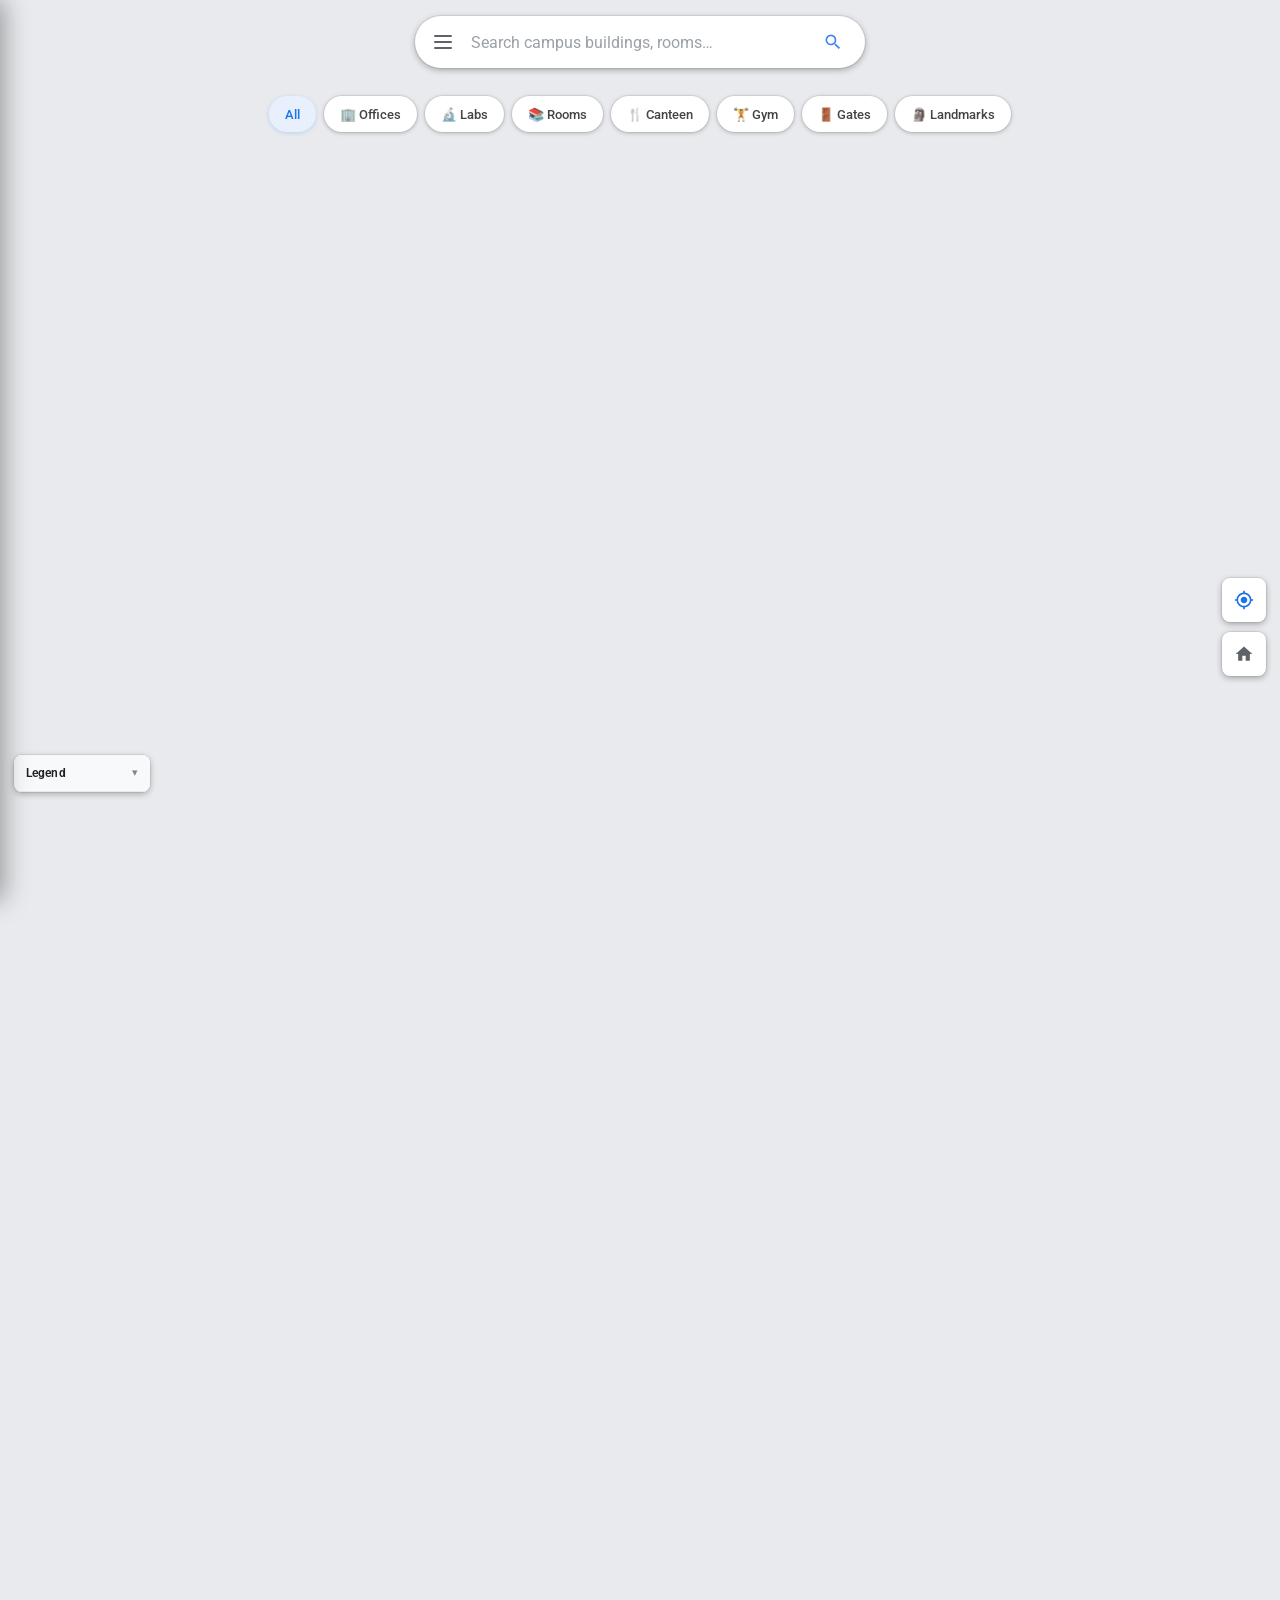
==== commit de18de37: "get direction ui fix side nav fix zoom in fix acuracy of eta fix map color fix" ====
--- a/public-map.html
+++ b/public-map.html
@@ -2,40 +2,42 @@
 <html lang="en">
 <head>
     <meta charset="UTF-8">
-    <meta name="viewport" content="width=device-width, initial-scale=1.0">
-    <title>LU Navigator | Public Map</title>
+    <meta name="viewport" content="width=device-width, initial-scale=1.0, maximum-scale=1.0">
+    <title>LU Navigator | Campus Map</title>
 
     <!-- Leaflet CSS -->
     <link rel="stylesheet" href="https://unpkg.com/leaflet@1.9.4/dist/leaflet.css" />
 
-    <!-- Fonts -->
-    <link href="https://fonts.googleapis.com/css2?family=Inter:wght@400;500;600;700;800&display=swap" rel="stylesheet">
+    <!-- Google Fonts (Roboto + Google Sans) -->
+    <link rel="preconnect" href="https://fonts.googleapis.com">
+    <link rel="preconnect" href="https://fonts.gstatic.com" crossorigin>
+    <link href="https://fonts.googleapis.com/css2?family=Google+Sans:wght@400;500;700&family=Roboto:wght@400;500;700&family=Inter:wght@400;500;600;700&display=swap" rel="stylesheet">
 
     <link rel="stylesheet" href="css/main.css">
     <link rel="stylesheet" href="css/public-map.css">
 </head>
 <body class="map-view">
 
-    <!-- Sidebar overlay (tap-to-close) -->
+    <!-- Sidebar overlay -->
     <div class="sidebar-overlay" id="sidebar-overlay"></div>
 
     <div class="app-shell">
 
-        <!-- =============================================
-             SIDEBAR (Campus Companion)
-             ============================================= -->
+        <!-- ==========================================
+             SIDEBAR — Google Maps drawer
+             ========================================== -->
         <aside class="sidebar" id="sidebar">
             <div class="sidebar-header">
                 <div class="brand-group">
                     <div class="logo-box">
-                        <img src="assets/images/lu-logo.png" alt="LU Logo">
+                        <img src="assets/images/lu-logo.png" alt="LU Logo" onerror="this.style.display='none'">
                     </div>
                     <div class="brand-text">
-                        <span class="main-name">LU NAVIGATOR</span>
-                        <span class="sub-name">CAMPUS COMPANION</span>
-                    </div>
-                </div>
-                <button class="close-sidebar" id="close-sidebar" title="Close Menu">✕</button>
+                        <span class="main-name">LU Navigator</span>
+                        <span class="sub-name">Laguna University</span>
+                    </div>
+                </div>
+                <button class="close-sidebar" id="close-sidebar" title="Close" aria-label="Close menu">✕</button>
             </div>
 
             <div class="sidebar-content">
@@ -48,42 +50,20 @@
 
                 <!-- Favorites -->
                 <div class="sidebar-section" id="favs-section" style="display:none">
-                    <span class="section-title">❤️ Saved Places</span>
+                    <span class="section-title">Saved Places</span>
                     <ul class="recent-list" id="favs-list"></ul>
-                </div>
-
-                <!-- Quick Explore -->
-                <div class="sidebar-section">
-                    <span class="section-title">Quick Explore</span>
-                    <div class="quick-grid">
-                        <div class="quick-item" onclick="handleQuickExplore('office')">
-                            <span class="q-icon">🏢</span>
-                            <span class="q-text">Offices</span>
-                        </div>
-                        <div class="quick-item" onclick="handleQuickExplore('lab')">
-                            <span class="q-icon">🔬</span>
-                            <span class="q-text">Labs</span>
-                        </div>
-                        <div class="quick-item" onclick="handleQuickExplore('canteen')">
-                            <span class="q-icon">🍴</span>
-                            <span class="q-text">Canteen</span>
-                        </div>
-                        <div class="quick-item" onclick="handleQuickExplore('gate')">
-                            <span class="q-icon">🚪</span>
-                            <span class="q-text">Gates</span>
-                        </div>
-                    </div>
                 </div>
 
                 <!-- Campus Emergency -->
                 <div class="sidebar-section">
+                    <span class="section-title">Campus Emergency</span>
                     <div class="emergency-box">
-                        <span class="em-label">CAMPUS EMERGENCY</span>
+                        <span class="em-label">⚠️ Emergency Contacts</span>
                         <div class="emergency-item">
-                            <span>Clinic:</span><strong>Local 123</strong>
+                            <span>Clinic</span><strong>Local 123</strong>
                         </div>
                         <div class="emergency-item">
-                            <span>Security:</span><strong>(049) 501-XXXX</strong>
+                            <span>Security</span><strong>(049) 501-XXXX</strong>
                         </div>
                     </div>
                 </div>
@@ -92,58 +72,53 @@
                 <div class="sidebar-section">
                     <span class="section-title">Online Services</span>
                     <ul class="link-list">
-                        <li><a href="https://portal.lu.edu.ph" target="_blank">🌐 LU Student Portal</a></li>
-                        <li><a href="https://facebook.com/LagunaUniversityOfficial" target="_blank">📘 Official Facebook</a></li>
-                        <li><a href="mailto:info@lu.edu.ph">📧 Contact Webmail</a></li>
+                        <li><a href="https://portal.lu.edu.ph" target="_blank">🌐 &nbsp;LU Student Portal</a></li>
+                        <li><a href="https://facebook.com/LagunaUniversityOfficial" target="_blank">📘 &nbsp;Official Facebook</a></li>
+                        <li><a href="mailto:info@lu.edu.ph">📧 &nbsp;Contact Webmail</a></li>
                     </ul>
                 </div>
+
             </div>
 
             <div class="sidebar-footer">
-                <p>© 2024 Laguna University Navigator</p>
-                <small>v2.0.0 • Designed for LUnians</small>
+                <p style="margin:0 0 2px;">© 2024 Laguna University Navigator</p>
+                <span>v2.0.0</span>
             </div>
         </aside>
 
-        <!-- =============================================
-             MAIN CONTENT (Map + Overlays)
-             ============================================= -->
+        <!-- ==========================================
+             MAIN MAP VIEW
+             ========================================== -->
         <main class="main-content">
 
             <!-- THE MAP -->
             <div id="map"></div>
 
-            <!-- ROOM DETAIL CARD (slides up from bottom) -->
-            <div class="room-card" id="room-card">
-                <div class="card-image-section">
-                    <button class="close-card-btn" id="close-card" title="Dismiss">✕</button>
-                    <img id="card-img" src="assets/images/placeholder.jpg" alt="Room Photo">
-                </div>
-                <div class="card-details">
-                    <h2 id="card-title">Room Name</h2>
-                    <span id="card-tag" class="room-tag">Category</span>
-                    <p id="card-desc">Detailed information will appear here.</p>
-                    <div class="card-actions">
-                        <button class="nav-btn" id="card-nav-btn">
-                            <span>🚶</span> Get Directions
-                        </button>
-                    </div>
-                </div>
-            </div>
-
-            <!-- SEARCH (floating top bar) -->
+            <!-- SEARCH BAR (Google Maps floating top bar) -->
             <div class="floating-search-container">
                 <div class="search-card">
-                    <button class="burger-menu-btn" id="burger-btn" title="Open Menu">
+                    <button class="burger-menu-btn" id="burger-btn" title="Open Menu" aria-label="Open menu">
                         <span></span><span></span><span></span>
                     </button>
-                    <input type="text" id="map-search" placeholder="Search room, office, lab..." autocomplete="off" maxlength="200">
-                    <button class="search-btn" title="Search">🔍</button>
+                    <input
+                        type="text"
+                        id="map-search"
+                        placeholder="Search campus buildings, rooms…"
+                        autocomplete="off"
+                        maxlength="200"
+                        aria-label="Search campus"
+                    >
+                    <button class="search-btn" title="Search" aria-label="Search">
+                        <!-- Google-style search icon -->
+                        <svg viewBox="0 0 24 24" width="20" height="20" fill="#4285f4">
+                            <path d="M15.5 14h-.79l-.28-.27A6.471 6.471 0 0 0 16 9.5 6.5 6.5 0 1 0 9.5 16c1.61 0 3.09-.59 4.23-1.57l.27.28v.79l5 4.99L20.49 19l-4.99-5zm-6 0C7.01 14 5 11.99 5 9.5S7.01 5 9.5 5 14 7.01 14 9.5 11.99 14 9.5 14z"/>
+                        </svg>
+                    </button>
                 </div>
                 <!-- Autocomplete dropdown injected here by JS -->
             </div>
 
-            <!-- FILTER PILLS (separate from search container) -->
+            <!-- FILTER CHIPS (below search bar) -->
             <div class="filter-row-wrapper">
                 <div class="filter-row">
                     <button class="f-pill active" data-filter="all"       onclick="filterMarkers('all', this)">All</button>
@@ -157,38 +132,73 @@
                 </div>
             </div>
 
-            <!-- MAP FABs (bottom right) -->
+            <!-- BOTTOM SHEET CARD (slides up when a marker is tapped) -->
+            <div class="room-card" id="room-card">
+                <div class="card-drag-handle"></div>
+                <div class="card-image-section">
+                    <button class="close-card-btn" id="close-card" onclick="closeCard()" title="Dismiss">✕</button>
+                    <img id="card-img" src="assets/images/placeholder.jpg" alt="Room Photo">
+                </div>
+                <div class="card-details">
+                    <div class="card-details-top">
+                        <h2 id="card-title">Room Name</h2>
+                        <div class="card-meta-row">
+                            <span id="card-tag" class="room-tag">Category</span>
+                        </div>
+                    </div>
+                    <div class="card-actions">
+                        <button class="nav-btn" id="card-nav-btn">
+                            <svg viewBox="0 0 24 24" width="20" height="20" fill="white">
+                                <path d="M21.71 11.29l-9-9a1 1 0 00-1.42 0l-9 9a1 1 0 000 1.42l9 9a1 1 0 001.42 0l9-9a1 1 0 000-1.42zM14 14.5V12h-4v3H8v-4a1 1 0 011-1h5V7.5l3.5 3.5-3.5 3.5z"/>
+                            </svg>
+                            Directions
+                        </button>
+                    </div>
+                </div>
+            </div>
+
+            <!-- FLOATING ACTION BUTTONS (Google-style square FABs) -->
             <div class="floating-actions">
-                <button class="map-fab" id="btn-locate" title="My Location">🎯</button>
-                <button class="map-fab" id="btn-reset" title="Reset View">🏠</button>
-            </div>
-
-            <!-- OLD DISTANCE TOAST — fallback (hidden when nav-panel is active) -->
+                <button class="map-fab" id="btn-locate" title="My Location" aria-label="My location">
+                    <!-- Target icon -->
+                    <svg viewBox="0 0 24 24" width="20" height="20" fill="#1a73e8">
+                        <path d="M12 8c-2.21 0-4 1.79-4 4s1.79 4 4 4 4-1.79 4-4-1.79-4-4-4zm8.94 3c-.46-4.17-3.77-7.48-7.94-7.94V1h-2v2.06C6.83 3.52 3.52 6.83 3.06 11H1v2h2.06c.46 4.17 3.77 7.48 7.94 7.94V23h2v-2.06c4.17-.46 7.48-3.77 7.94-7.94H23v-2h-2.06zM12 19c-3.87 0-7-3.13-7-7s3.13-7 7-7 7 3.13 7 7-3.13 7-7 7z"/>
+                    </svg>
+                </button>
+                <button class="map-fab" id="btn-reset" title="Reset View" aria-label="Reset map view">
+                    <!-- Home icon -->
+                    <svg viewBox="0 0 24 24" width="20" height="20" fill="#5f6368">
+                        <path d="M10 20v-6h4v6h5v-8h3L12 3 2 12h3v8z"/>
+                    </svg>
+                </button>
+            </div>
+
+            <!-- OLD DISTANCE TOAST (fallback) -->
             <div id="distance-toast" class="toast hidden">
                 <div class="toast-body">
-                    <span id="target-name">Navigating to...</span>
+                    <span id="target-name">Navigating to…</span>
                     <div class="toast-distance"><span id="dist-value">0</span>m away</div>
                 </div>
             </div>
 
-            <!-- MAP LEGEND (bottom left) -->
+            <!-- MAP LEGEND (Google style) -->
             <div class="map-legend" id="map-legend">
                 <div class="legend-header" onclick="toggleLegend()">
-                    <span class="legend-title">📍 Legend</span>
+                    <span class="legend-title">Legend</span>
                     <span class="legend-toggle-icon" id="legend-icon">▾</span>
                 </div>
                 <div class="legend-body" id="legend-body">
-                    <div class="legend-item"><span class="legend-dot" style="background:#064e3b"></span> Office</div>
-                    <div class="legend-item"><span class="legend-dot" style="background:#1d4ed8"></span> Classroom</div>
+                    <div class="legend-item"><span class="legend-dot" style="background:#1a73e8"></span> Office</div>
+                    <div class="legend-item"><span class="legend-dot" style="background:#1558d6"></span> Classroom</div>
                     <div class="legend-item"><span class="legend-dot" style="background:#7c3aed"></span> Laboratory</div>
-                    <div class="legend-item"><span class="legend-dot" style="background:#b45309"></span> Gym / Sports</div>
-                    <div class="legend-item"><span class="legend-dot" style="background:#be185d"></span> Canteen</div>
+                    <div class="legend-item"><span class="legend-dot" style="background:#e8711a"></span> Gym / Sports</div>
+                    <div class="legend-item"><span class="legend-dot" style="background:#d61558"></span> Canteen</div>
                     <div class="legend-item"><span class="legend-dot" style="background:#0f766e"></span> Gate</div>
-                    <div class="legend-item"><span class="legend-dot" style="background:#78716c"></span> Landmark</div>
-                </div>
-            </div>
-
-            <!-- TURN-BY-TURN NAV PANEL injected by JS (public-map.js → injectNavPanel) -->
+                    <div class="legend-item"><span class="legend-dot" style="background:#5f6368"></span> Landmark</div>
+                </div>
+            </div>
+
+            <!-- NAV PANEL injected by JS (injectNavPanel) -->
 
         </main>
     </div>
@@ -199,7 +209,7 @@
     <!-- Map logic -->
     <script type="module" src="js/pages/public-map.js"></script>
 
-    <!-- UI interaction (sidebar, card close) -->
+    <!-- UI interaction -->
     <script>
         document.addEventListener('DOMContentLoaded', () => {
             const burgerBtn    = document.getElementById('burger-btn');
@@ -207,19 +217,21 @@
             const sidebar      = document.getElementById('sidebar');
             const overlay      = document.getElementById('sidebar-overlay');
 
-            burgerBtn.addEventListener('click', () => {
+            function openSidebar() {
                 sidebar.classList.add('active');
                 overlay.classList.add('active');
-                renderSidebarLists(); // refresh on open
-            });
-
-            [closeSidebar, overlay].forEach(el => el.addEventListener('click', () => {
+                renderSidebarLists();
+            }
+            function closeSidebarFn() {
                 sidebar.classList.remove('active');
                 overlay.classList.remove('active');
-            }));
+            }
+
+            burgerBtn.addEventListener('click', openSidebar);
+            [closeSidebar, overlay].forEach(el => el.addEventListener('click', closeSidebarFn));
         });
 
-        // ── Legend toggle ──────────────────────────────────────
+        /* Legend toggle */
         function toggleLegend() {
             const body = document.getElementById('legend-body');
             const icon = document.getElementById('legend-icon');
@@ -227,7 +239,7 @@
             icon.textContent = open ? '▴' : '▾';
         }
 
-        // ── Sidebar: Recently Viewed + Favorites ───────────────
+        /* Sidebar lists */
         function renderSidebarLists() {
             // Recently Viewed
             try {
@@ -244,13 +256,13 @@
                 } else {
                     sec.style.display = 'none';
                 }
-            } catch {}
+            } catch(e) {}
 
             // Favorites
             try {
                 const favIds = JSON.parse(localStorage.getItem('lu-favorites') || '[]');
                 const favSec = document.getElementById('favs-section');
-                const favList= document.getElementById('favs-list');
+                const favList = document.getElementById('favs-list');
                 if (favIds.length > 0 && window._allBuildings) {
                     const favBuildings = window._allBuildings.filter(b => favIds.includes(b.id || b.name));
                     if (favBuildings.length > 0) {
@@ -262,21 +274,21 @@
                             </li>`).join('');
                     } else { favSec.style.display = 'none'; }
                 } else { favSec.style.display = 'none'; }
-            } catch {}
+            } catch(e) {}
         }
 
         function typeIcon(type) {
-            return { office:'🏢', lab:'🔬', classroom:'📚', gym:'🏋️', canteen:'🍴', gate:'🚪', landmark:'🗿' }[type] || '📍';
+            const icons = { office:'🏢', lab:'🔬', classroom:'📚', gym:'🏋️', canteen:'🍴', gate:'🚪', landmark:'🗿' };
+            return icons[type] || '📍';
         }
 
         function flyToRecent(lat, lng, name) {
             if (window._mapInstance) {
-                window._mapInstance.flyTo([lat, lng], 18, { animate: true, duration: 1.2 });
+                window._mapInstance.flyTo([lat, lng], 18, { animate: true, duration: 1 });
             }
-            // Close sidebar
             document.getElementById('sidebar').classList.remove('active');
             document.getElementById('sidebar-overlay').classList.remove('active');
         }
     </script>
 </body>
-</html>+</html>
--- a/css/public-map.css
+++ b/css/public-map.css
@@ -1,25 +1,26 @@
 /* ============================================
-   PUBLIC-MAP.CSS — v6
-   Styles ONLY for public-map.html
-   ============================================ */
-
-/* ============================================
-   CORE LAYOUT
-   ============================================ */
+   PUBLIC-MAP.CSS — v11 (Google Maps Edition)
+   Clean, accurate, pixel-perfect Google style
+   ============================================ */
+
+@import url('https://fonts.googleapis.com/css2?family=Google+Sans:wght@400;500;700&family=Roboto:wght@400;500;700&display=swap');
+
+/* ── Reset & Base ─────────────────────────────────── */
+*, *::before, *::after { box-sizing: border-box; }
 
 html, body {
-  margin: 0;
-  padding: 0;
-  width: 100%;
-  height: 100%;
+  margin: 0; padding: 0;
+  width: 100%; height: 100%;
   overflow: hidden;
-  font-family: 'Inter', sans-serif;
-}
-
+  font-family: 'Roboto', 'Inter', sans-serif;
+  background: #e8eaed;
+  -webkit-font-smoothing: antialiased;
+}
+
+/* ── App Shell ───────────────────────────────────── */
 .app-shell {
   position: relative;
-  width: 100%;
-  height: 100vh;
+  width: 100%; height: 100vh;
   display: flex;
 }
 
@@ -30,233 +31,191 @@
   min-width: 0;
 }
 
+/* ── Map ─────────────────────────────────────────── */
 #map {
   position: absolute;
-  top: 0; left: 0;
-  width: 100%; height: 100%;
+  inset: 0;
   z-index: 1;
-  background: #f8f9fa;
-}
-
-/* ============================================
-   SIDEBAR — Campus Companion
-   ============================================ */
-
-.sidebar {
-  position: fixed;
-  top: 0; left: 0;
-  width: 340px;
-  height: 100vh;
-  background: #064e3b;
-  color: white;
-  z-index: 3000;
-  display: flex;
-  flex-direction: column;
-  transform: translateX(-100%);
-  transition: transform 0.4s cubic-bezier(0.4, 0, 0.2, 1);
-  box-shadow: 10px 0 30px rgba(0,0,0,0.3);
-}
-
-.sidebar.active { transform: translateX(0); }
-
-.sidebar-header {
-  padding: 30px 20px;
-  display: flex;
-  justify-content: space-between;
-  align-items: center;
-  background: rgba(0,0,0,0.1);
-}
-
-.logo-box img { width: 45px; height: auto; }
-.brand-group { display: flex; align-items: center; gap: 12px; }
-.brand-text .main-name { display: block; font-weight: 800; font-size: 1.2rem; letter-spacing: 1px; }
-.brand-text .sub-name { font-size: 0.7rem; color: #fbbf24; font-weight: 600; }
-
-.close-sidebar {
-  background: rgba(255,255,255,0.1);
-  border: none;
-  color: white;
-  width: 35px; height: 35px;
-  border-radius: 50%;
-  cursor: pointer;
-  font-size: 16px;
-  transition: 0.3s;
-}
-.close-sidebar:hover { background: rgba(255,255,255,0.2); }
-
-.sidebar-content { flex: 1; overflow-y: auto; padding: 20px; }
-.sidebar-section { margin-bottom: 25px; }
-
-.section-title {
-  font-size: 0.7rem;
-  text-transform: uppercase;
-  letter-spacing: 1.5px;
-  color: #fbbf24;
-  margin-bottom: 12px;
-  display: flex;
-  align-items: center;
-  gap: 8px;
-  border-bottom: 1px solid rgba(255,255,255,0.1);
-  padding-bottom: 5px;
-}
-
-.section-title::before {
-  content: '';
-  width: 4px; height: 12px;
-  background: #fbbf24;
-  border-radius: 10px;
-  flex-shrink: 0;
-}
-
-/* Quick Explore */
-.quick-grid {
-  display: grid;
-  grid-template-columns: repeat(2, 1fr);
-  gap: 10px;
-}
-
-.quick-item {
-  background: rgba(255,255,255,0.05);
-  border: 1px solid rgba(255,255,255,0.1);
-  border-radius: 15px;
-  padding: 15px 10px;
-  text-align: center;
-  cursor: pointer;
-  transition: all 0.3s cubic-bezier(0.4, 0, 0.2, 1);
-  position: relative;
-  overflow: hidden;
-}
-
-.quick-item:hover { background: rgba(251,191,36,0.15); transform: translateY(-2px); }
-.quick-item:active { transform: scale(0.95); }
-
-.quick-item.selected {
-  background: rgba(251,191,36,0.2);
-  border-color: #fbbf24;
-  box-shadow: 0 0 15px rgba(251,191,36,0.2);
-  animation: pulse-gold 2s infinite;
-}
-
-.quick-item.selected .q-icon {
-  transform: scale(1.2);
-  filter: drop-shadow(0 0 5px #fbbf24);
-}
-
-@keyframes pulse-gold {
-  0%   { box-shadow: 0 0 0 0 rgba(251,191,36,0.4); }
-  70%  { box-shadow: 0 0 0 10px rgba(251,191,36,0); }
-  100% { box-shadow: 0 0 0 0 rgba(251,191,36,0); }
-}
-
-.q-icon { display: block; font-size: 1.4rem; margin-bottom: 5px; transition: 0.3s; }
-.q-text { font-size: 0.75rem; font-weight: 500; }
-
-/* Emergency */
-.emergency-box {
-  background: rgba(220,38,38,0.15);
-  padding: 15px;
-  border-radius: 12px;
-  border-left: 4px solid #ef4444;
-}
-
-.em-label {
-  font-size: 0.65rem;
-  font-weight: 700;
-  letter-spacing: 1.5px;
-  color: #fca5a5;
-  display: block;
-  margin-bottom: 10px;
-}
-
-.emergency-item {
-  display: flex;
-  justify-content: space-between;
-  font-size: 0.8rem;
-  margin-bottom: 5px;
-}
-
-/* Links */
-.link-list { list-style: none; padding: 0; margin: 0; }
-.link-list li a {
-  color: white; text-decoration: none; font-size: 0.85rem;
-  display: flex; align-items: center; gap: 10px;
-  padding: 10px; background: rgba(255,255,255,0.05);
-  border-radius: 8px; margin-bottom: 8px; transition: 0.2s;
-}
-.link-list li a:hover { background: rgba(255,255,255,0.15); padding-left: 15px; }
-
-/* Sidebar footer */
-.sidebar-footer {
-  padding: 15px 20px;
-  background: rgba(0,0,0,0.1);
-  font-size: 12px;
-  opacity: 0.6;
-}
-
-/* Overlay */
-.sidebar-overlay {
-  position: fixed; inset: 0;
-  background: rgba(0,0,0,0.4);
-  z-index: 2999;
-  opacity: 0; visibility: hidden;
-  transition: 0.3s ease;
-  backdrop-filter: blur(2px);
-}
-.sidebar-overlay.active { opacity: 1; visibility: visible; }
-
-/* ============================================
-   FLOATING SEARCH & FILTERS
+  background: #e8eaed;
+}
+
+/* ── Leaflet Zoom Controls — Google Style ─────────── */
+.leaflet-bottom.leaflet-right {
+  z-index: 1800 !important;
+  bottom: 120px !important;
+  right: 14px !important;
+}
+
+.leaflet-control-zoom {
+  border: none !important;
+  border-radius: 8px !important;
+  overflow: hidden !important;
+  box-shadow: 0 1px 4px rgba(0,0,0,0.3), 0 -1px 0 rgba(0,0,0,0.1) !important;
+  margin: 0 !important;
+}
+
+.leaflet-control-zoom a {
+  width: 40px !important;
+  height: 40px !important;
+  line-height: 40px !important;
+  font-size: 20px !important;
+  font-weight: 400 !important;
+  color: #444 !important;
+  background: #fff !important;
+  border: none !important;
+  border-bottom: 1px solid #e0e0e0 !important;
+  display: flex !important;
+  align-items: center !important;
+  justify-content: center !important;
+  text-decoration: none !important;
+  transition: background 0.1s !important;
+}
+
+.leaflet-control-zoom a:last-child { border-bottom: none !important; }
+.leaflet-control-zoom a:hover { background: #f5f5f5 !important; }
+.leaflet-control-zoom a.leaflet-disabled { color: #bbb !important; cursor: default !important; }
+
+/* ── Leaflet Tooltip — clean Google style ─────────── */
+.lu-tooltip {
+  background: rgba(0,0,0,0.75) !important;
+  border: none !important;
+  border-radius: 4px !important;
+  color: #fff !important;
+  font-size: 11px !important;
+  font-family: 'Roboto', sans-serif !important;
+  font-weight: 500 !important;
+  padding: 4px 8px !important;
+  letter-spacing: 0.2px !important;
+  white-space: nowrap !important;
+  box-shadow: 0 1px 3px rgba(0,0,0,0.3) !important;
+}
+.lu-tooltip::before { display: none !important; }
+
+/* ============================================
+   SEARCH BAR — Google Maps style
    ============================================ */
 
 .floating-search-container {
   position: absolute !important;
-  top: 20px !important;
+  top: 16px !important;
   left: 50% !important;
-  right: auto !important;
   transform: translateX(-50%) !important;
-  width: 90% !important;
-  max-width: 700px !important;
+  width: min(680px, calc(100vw - 32px)) !important;
   z-index: 1000;
   display: flex;
   flex-direction: column;
-  gap: 10px;
+  gap: 0;
   overflow: visible !important;
 }
 
 .search-card {
-  background: white;
-  padding: 5px 15px;
-  border-radius: 12px;
-  display: flex; align-items: center;
-  box-shadow: 0 4px 20px rgba(0,0,0,0.15);
-  width: 100%;
-  box-sizing: border-box;
+  background: #fff;
+  height: 52px;
+  padding: 0 14px 0 10px;
+  border-radius: 26px;
+  display: flex;
+  align-items: center;
+  gap: 6px;
+  box-shadow: 0 2px 6px rgba(0,0,0,0.3), 0 0 0 1px rgba(0,0,0,0.07);
+  transition: box-shadow 0.15s;
+}
+.search-card:focus-within {
+  box-shadow: 0 4px 12px rgba(0,0,0,0.2), 0 0 0 1px rgba(0,0,0,0.08);
+}
+
+.burger-menu-btn {
+  flex-shrink: 0;
+  background: none; border: none; cursor: pointer;
+  width: 36px; height: 36px;
+  border-radius: 50%;
+  display: flex; flex-direction: column;
+  align-items: center; justify-content: center;
+  gap: 4px;
+  padding: 0;
+  transition: background 0.15s;
+}
+.burger-menu-btn:hover { background: #f5f5f5; }
+.burger-menu-btn span {
+  width: 18px; height: 2px;
+  background: #5f6368;
+  border-radius: 2px;
+  display: block;
 }
 
 .search-card input {
   flex: 1; border: none; outline: none;
-  padding: 10px; font-size: 15px;
-  font-family: 'Inter', sans-serif;
-}
+  padding: 0 4px;
+  font-size: 16px;
+  font-family: 'Roboto', sans-serif;
+  font-weight: 400;
+  color: #202124;
+  background: transparent;
+  min-width: 0;
+}
+.search-card input::placeholder { color: #9aa0a6; }
 
 .search-btn {
+  flex-shrink: 0;
   background: none; border: none; cursor: pointer;
-  font-size: 18px; padding: 8px;
-}
-
-.burger-menu-btn {
-  background: none; border: none; cursor: pointer;
-  padding: 10px;
-  display: flex; flex-direction: column; gap: 4px;
-}
-.burger-menu-btn span { width: 20px; height: 2px; background: #333; display: block; }
-
-/* Filter row — fixed to viewport, completely independent */
+  width: 36px; height: 36px;
+  border-radius: 50%;
+  display: flex; align-items: center; justify-content: center;
+  font-size: 17px;
+  color: #4285f4;
+  transition: background 0.15s;
+  padding: 0;
+}
+.search-btn:hover { background: #e8f0fe; }
+
+/* ── Autocomplete Dropdown ────────────────────────── */
+.search-dropdown {
+  position: absolute;
+  top: calc(100% + 4px);
+  left: 0; right: 0;
+  background: #fff;
+  border-radius: 8px;
+  box-shadow: 0 4px 20px rgba(0,0,0,0.22), 0 0 0 1px rgba(0,0,0,0.05);
+  overflow: hidden;
+  z-index: 1100;
+  max-height: 300px;
+  overflow-y: auto;
+}
+.search-dropdown.hidden { display: none; }
+
+.search-dropdown-item {
+  display: flex;
+  align-items: center;
+  gap: 14px;
+  padding: 12px 16px;
+  cursor: pointer;
+  transition: background 0.1s;
+  border-bottom: 1px solid #f1f3f4;
+}
+.search-dropdown-item:last-child { border-bottom: none; }
+.search-dropdown-item:hover { background: #f8f9fa; }
+
+.dd-icon {
+  width: 36px; height: 36px;
+  background: #f1f3f4; border-radius: 50%;
+  display: flex; align-items: center; justify-content: center;
+  font-size: 16px; flex-shrink: 0;
+}
+.dd-text { flex: 1; display: flex; flex-direction: column; gap: 1px; min-width: 0; }
+.dd-name {
+  font-size: 14px; font-weight: 500; color: #202124;
+  overflow: hidden; text-overflow: ellipsis; white-space: nowrap;
+}
+.dd-type { font-size: 12px; color: #80868b; text-transform: capitalize; }
+.dd-arrow { flex-shrink: 0; color: #bdc1c6; }
+
+/* ============================================
+   FILTER PILLS — Google Maps horizontal chips
+   ============================================ */
+
 .filter-row-wrapper {
   position: fixed !important;
   top: 80px !important;
-  left: 0 !important;
-  right: 0 !important;
+  left: 0 !important; right: 0 !important;
   width: 100vw !important;
   z-index: 999;
   display: flex;
@@ -267,533 +226,771 @@
 .filter-row {
   display: flex !important;
   gap: 8px !important;
-  justify-content: center !important;
+  padding: 6px 16px 10px !important;
   overflow-x: auto !important;
-  padding: 4px 16px 8px 16px !important;
   scrollbar-width: none !important;
-  -webkit-overflow-scrolling: touch;
   flex-wrap: nowrap !important;
   pointer-events: all;
   max-width: 100%;
+  -webkit-overflow-scrolling: touch;
 }
 .filter-row::-webkit-scrollbar { display: none; }
 
-
-
-
 .f-pill {
-  background: white; color: #333; border: none;
-  padding: 8px 18px; border-radius: 50px;
-  font-size: 13px; font-weight: 600; cursor: pointer;
-  box-shadow: 0 4px 10px rgba(0,0,0,0.1);
-  transition: all 0.3s ease; white-space: nowrap;
-}
-.f-pill:hover { background: #f0f0f0; transform: translateY(-2px); }
-.f-pill.active { background: #064e3b; color: white; box-shadow: 0 4px 12px rgba(6,78,59,0.3); }
-
-/* ============================================
-   AUTOCOMPLETE DROPDOWN
-   ============================================ */
-
-.search-dropdown {
-  position: absolute;
-  top: calc(100% + 6px);
-  left: 0; right: 0;
-  background: white;
-  border-radius: 14px;
-  box-shadow: 0 8px 30px rgba(0,0,0,0.18);
-  overflow: hidden;
-  z-index: 1100;
-  max-height: 280px;
-  overflow-y: auto;
-}
-
-.search-dropdown.hidden { display: none; }
-
-.search-dropdown-item {
-  display: flex;
-  align-items: center;
-  gap: 12px;
-  padding: 12px 16px;
+  background: #fff;
+  color: #444;
+  border: none;
+  height: 36px;
+  padding: 0 16px;
+  border-radius: 18px;
+  font-size: 13px;
+  font-weight: 500;
+  font-family: 'Roboto', sans-serif;
   cursor: pointer;
-  transition: background 0.15s;
-  border-bottom: 1px solid #f0f0f0;
-}
-
-.search-dropdown-item:last-child { border-bottom: none; }
-.search-dropdown-item:hover { background: #f0fdf4; }
-
-.dd-icon { font-size: 1.3rem; flex-shrink: 0; }
-
-.dd-text {
+  box-shadow: 0 1px 4px rgba(0,0,0,0.25), 0 0 0 1px rgba(0,0,0,0.06);
+  transition: all 0.15s ease;
+  white-space: nowrap;
+  display: flex; align-items: center; gap: 5px;
+}
+.f-pill:hover { background: #f8f9fa; box-shadow: 0 2px 6px rgba(0,0,0,0.22); }
+.f-pill.active {
+  background: #e8f0fe;
+  color: #1a73e8;
+  box-shadow: 0 1px 4px rgba(26,115,232,0.2);
+}
+
+/* ============================================
+   SIDEBAR — Dark green LU brand style
+   ============================================ */
+
+.sidebar-overlay {
+  position: fixed; inset: 0;
+  background: rgba(0,0,0,0.5);
+  z-index: 2999;
+  opacity: 0; visibility: hidden;
+  transition: opacity 0.28s ease, visibility 0.28s ease;
+  backdrop-filter: blur(2px);
+}
+.sidebar-overlay.active { opacity: 1; visibility: visible; }
+
+.sidebar {
+  position: fixed;
+  top: 0; left: 0;
+  width: 320px;
+  height: 100vh;
+  background: #064e3b;           /* ← dark green restored */
+  color: #fff;
+  z-index: 3000;
   display: flex;
   flex-direction: column;
-}
-
-.dd-name { font-size: 0.9rem; font-weight: 600; color: #1a1a1a; }
-.dd-type {
-  font-size: 0.7rem;
-  text-transform: capitalize;
-  color: #666;
-  margin-top: 2px;
-}
-
-/* ============================================
-   ROOM DETAILS CARD — Enhanced
-   ============================================ */
-
-.room-card {
-  position: absolute;
-  bottom: -100%; left: 50%;
-  transform: translateX(-50%);
-  width: 90%; max-width: 420px;
-  background: white;
-  border-radius: 20px;
-  box-shadow: 0 10px 40px rgba(0,0,0,0.3);
-  z-index: 2000; overflow: hidden;
-  transition: bottom 0.5s cubic-bezier(0.4, 0, 0.2, 1);
-  display: flex; flex-direction: column;
-  max-height: 85vh;
-}
-.room-card.active { bottom: 20px; }
-
-/* Image */
-.card-image-section {
-  width: 100%; height: 175px;
-  background: #e5e7eb; position: relative;
-  flex-shrink: 0;
-}
-.card-image-section img { width: 100%; height: 100%; object-fit: cover; }
-
-.close-card-btn {
-  position: absolute; top: 10px; right: 10px;
-  background: rgba(0,0,0,0.45); color: white; border: none;
-  width: 30px; height: 30px; border-radius: 50%; cursor: pointer;
-  font-size: 14px; display: flex; align-items: center; justify-content: center;
-}
-
-/* Favorite button */
-.card-fav-btn {
-  position: absolute; top: 10px; left: 10px;
-  background: rgba(0,0,0,0.45); border: none;
-  width: 30px; height: 30px; border-radius: 50%; cursor: pointer;
-  font-size: 14px; display: flex; align-items: center; justify-content: center;
-  transition: transform 0.2s;
-}
-.card-fav-btn:hover { transform: scale(1.2); }
-.card-fav-btn.active { background: rgba(220,38,38,0.5); }
-
-/* Details area — scrollable */
-.card-details {
-  flex: 1; overflow-y: auto;
-  padding: 16px 18px 0;
-  scrollbar-width: thin;
-  scrollbar-color: #e5e7eb transparent;
-}
-
-.card-details-top { margin-bottom: 12px; }
-.card-details h2 { margin: 0 0 6px; font-size: 1.2rem; color: #111; line-height: 1.3; }
-
-.card-meta-row {
-  display: flex; align-items: center; gap: 8px; flex-wrap: wrap;
-  margin-bottom: 5px;
-}
-
-.room-tag {
-  display: inline-block; background: #f0fdf4; color: #166534;
-  padding: 3px 10px; border-radius: 50px;
-  font-size: 0.68rem; font-weight: 700;
-  text-transform: capitalize;
-}
-
-/* Open/Closed status */
-.card-status {
-  font-size: 0.68rem; font-weight: 600; padding: 3px 10px;
-  border-radius: 50px;
-}
-.card-status.open    { background: #dcfce7; color: #166534; }
-.card-status.closed  { background: #fee2e2; color: #991b1b; }
-.card-status.varies  { background: #fef3c7; color: #92400e; }
-
-.card-hours { font-size: 0.75rem; color: #6b7280; margin-top: 4px; }
-
-/* Tags / chips */
-.card-tags-row { display: flex; flex-wrap: wrap; gap: 6px; margin-top: 10px; }
-.card-chip {
-  background: #f3f4f6; color: #374151;
-  font-size: 0.65rem; font-weight: 500;
-  padding: 3px 10px; border-radius: 50px;
-  text-transform: capitalize;
-}
-
-/* ── Tabs ── */
-.card-tabs {
-  display: flex; gap: 6px;
-  border-bottom: 1px solid #e5e7eb;
-  margin: 0 -18px; padding: 0 18px;
-}
-
-.card-tab-btn {
-  background: none; border: none; cursor: pointer;
-  font-size: 0.78rem; font-weight: 600; color: #6b7280;
-  padding: 8px 12px; border-bottom: 2px solid transparent;
-  font-family: 'Inter', sans-serif; transition: all 0.2s;
-}
-.card-tab-btn:hover { color: #064e3b; }
-.card-tab-btn.active { color: #064e3b; border-bottom-color: #064e3b; }
-
-.card-tab-content { padding: 14px 0 0; }
-.card-tab-pane { display: none; }
-.card-tab-pane.active { display: block; }
-
-#card-desc { font-size: 0.875rem; color: #4b5563; line-height: 1.6; margin: 0; }
-
-/* ── Floors Accordion ── */
-.card-no-floors { font-size: 0.82rem; color: #9ca3af; padding: 10px 0; }
-
-.card-floor-item {
-  border: 1px solid #e5e7eb;
-  border-radius: 12px; margin-bottom: 8px; overflow: hidden;
-}
-
-.card-floor-header {
-  display: flex; align-items: center; justify-content: space-between;
-  padding: 11px 14px; cursor: pointer; background: #f9fafb;
-  transition: background 0.15s;
-}
-.card-floor-header:hover { background: #f0fdf4; }
-.card-floor-header-left { display: flex; align-items: center; gap: 8px; }
-.card-floor-icon { font-size: 1rem; }
-.card-floor-name { font-size: 0.85rem; font-weight: 600; color: #111; }
-.card-floor-chevron {
-  font-size: 1.2rem; color: #9ca3af;
-  transition: transform 0.25s; line-height: 1;
-}
-.card-floor-item.open .card-floor-chevron { transform: rotate(90deg); }
-
-.card-floor-body {
-  max-height: 0; overflow: hidden;
-  transition: max-height 0.3s ease;
-  padding: 0 14px;
-}
-.card-floor-item.open .card-floor-body {
-  max-height: 600px; padding: 12px 14px;
-}
-
-.card-floor-college {
-  font-size: 0.72rem; font-weight: 600; color: #064e3b;
-  text-transform: uppercase; letter-spacing: 0.5px;
-  margin-bottom: 10px; padding: 4px 10px;
-  background: #f0fdf4; border-radius: 6px;
-}
-
-/* Faculty card */
-.card-faculty {
-  display: flex; align-items: center; gap: 10px;
-  background: #f9fafb; border-radius: 10px; padding: 10px;
-  margin-bottom: 10px; border: 1px solid #e5e7eb;
-}
-.card-faculty-avatar {
-  width: 40px; height: 40px; border-radius: 50%;
-  background: #064e3b; color: white;
-  display: flex; align-items: center; justify-content: center;
-  font-size: 1rem; font-weight: 700; flex-shrink: 0; overflow: hidden;
-}
-.card-faculty-avatar img { width: 100%; height: 100%; object-fit: cover; }
-.card-faculty-info { display: flex; flex-direction: column; }
-.card-faculty-name { font-size: 0.82rem; font-weight: 600; color: #111; }
-.card-faculty-pos  { font-size: 0.7rem; color: #6b7280; margin-top: 2px; }
-
-/* Rooms list */
-.card-rooms-list { display: flex; flex-direction: column; gap: 6px; }
-
-.card-room-item {
-  display: flex; align-items: flex-start; gap: 8px;
-  padding: 8px 10px; border-radius: 8px;
-  background: #f9fafb; border: 1px solid #e5e7eb;
-}
-.card-room-item.is-faculty { background: #fff7ed; border-color: #fed7aa; }
-
-.card-room-icon { font-size: 0.9rem; flex-shrink: 0; margin-top: 1px; }
-.card-room-body { flex: 1; min-width: 0; }
-.card-room-name { display: block; font-size: 0.8rem; font-weight: 600; color: #111; }
-.card-room-desc { display: block; font-size: 0.7rem; color: #6b7280; margin-top: 2px; line-height: 1.4; }
-
-.card-room-badge {
-  font-size: 0.6rem; font-weight: 700;
-  background: #fed7aa; color: #92400e;
-  padding: 2px 7px; border-radius: 50px;
-  flex-shrink: 0; align-self: flex-start; margin-top: 2px;
-}
-
-/* Actions */
-.card-actions {
-  position: sticky; bottom: 0; background: white;
-  border-top: 1px solid #f3f4f6;
-  margin: 0 -18px; padding: 14px 18px 16px;
-}
-
-.nav-btn {
-  width: 100%; background: #064e3b; color: white; border: none;
-  padding: 13px; border-radius: 12px; font-weight: 600; cursor: pointer;
-  display: flex; align-items: center; justify-content: center; gap: 8px;
-  font-family: 'Inter', sans-serif; font-size: 0.95rem; transition: background 0.2s;
-}
-.nav-btn:hover { background: #065f46; }
-
-/* ============================================
-   TURN-BY-TURN NAVIGATION PANEL
-   ============================================ */
-
-.nav-panel {
-  position: absolute;
-  top: 0; left: 0; right: 0;
-  z-index: 2500;
-  background: #064e3b;
-  color: white;
-  font-family: 'Inter', sans-serif;
-  border-radius: 0 0 20px 20px;
-  box-shadow: 0 6px 30px rgba(0,0,0,0.35);
-  overflow: hidden;
-  transition: transform 0.4s cubic-bezier(0.4, 0, 0.2, 1),
-              opacity 0.4s ease;
-}
-
-.nav-panel.hidden {
-  transform: translateY(-110%);
-  opacity: 0;
-  pointer-events: none;
-}
-
-/* Current step header */
-.nav-panel-header {
+  transform: translateX(-100%);
+  transition: transform 0.32s cubic-bezier(0.4, 0, 0.2, 1);
+  box-shadow: 4px 0 24px rgba(0,0,0,0.35);
+}
+.sidebar.active { transform: translateX(0); }
+
+/* ── Sidebar header ───────────────────────────────── */
+.sidebar-header {
+  padding: 18px 20px;
   display: flex;
+  justify-content: space-between;
   align-items: center;
-  justify-content: space-between;
-  padding: 16px 18px 12px;
-  gap: 10px;
-}
-
-.nav-current-step {
-  display: flex;
-  align-items: center;
-  gap: 14px;
-  flex: 1;
-  min-width: 0;
-}
-
-.nav-turn-icon {
-  font-size: 2rem;
-  flex-shrink: 0;
-  width: 48px; height: 48px;
+  background: #043d2f;           /* slightly darker shade for depth */
+  border-bottom: 1px solid rgba(255,255,255,0.1);
+}
+
+.logo-box { display: flex; align-items: center; }
+.logo-box img {
+  width: 42px; height: 42px;
+  object-fit: contain;
+  border-radius: 8px;
+  background: rgba(255,255,255,0.12);
+  padding: 4px;
+}
+
+.brand-group { display: flex; align-items: center; gap: 12px; }
+
+.brand-text .main-name {
+  display: block;
+  font-size: 15px;
+  font-weight: 700;
+  color: #ffffff;
+  letter-spacing: 0.3px;
+  font-family: 'Roboto', sans-serif;
+}
+.brand-text .sub-name {
+  font-size: 11px;
+  color: #6ee7b7;               /* light mint accent */
+  font-weight: 500;
+  letter-spacing: 0.6px;
+}
+
+.close-sidebar {
   background: rgba(255,255,255,0.1);
-  border-radius: 14px;
-  display: flex; align-items: center; justify-content: center;
-  transition: all 0.3s ease;
-}
-
-.nav-step-info {
-  flex: 1;
-  min-width: 0;
-}
-
-.nav-step-text {
-  font-size: 1rem;
-  font-weight: 700;
-  line-height: 1.3;
-  display: block;
-  white-space: nowrap;
-  overflow: hidden;
-  text-overflow: ellipsis;
-}
-
-.nav-step-dist {
-  font-size: 0.8rem;
-  color: #fbbf24;
-  font-weight: 600;
-  margin-top: 3px;
-  display: block;
-}
-
-.nav-header-right {
-  display: flex;
-  gap: 8px;
-  flex-shrink: 0;
-}
-
-.nav-voice-btn,
-.nav-close-btn {
-  background: rgba(255,255,255,0.12);
   border: none;
-  color: white;
+  color: rgba(255,255,255,0.8);
   width: 36px; height: 36px;
   border-radius: 50%;
   cursor: pointer;
   font-size: 16px;
-  transition: background 0.2s;
   display: flex; align-items: center; justify-content: center;
-}
-
-.nav-voice-btn:hover,
-.nav-close-btn:hover { background: rgba(255,255,255,0.25); }
-
-/* Progress bar */
-.nav-progress-bar {
-  height: 4px;
-  background: rgba(255,255,255,0.15);
-  margin: 0 18px;
+  transition: background 0.15s, color 0.15s;
+  flex-shrink: 0;
+}
+.close-sidebar:hover {
+  background: rgba(255,255,255,0.2);
+  color: #fff;
+}
+
+/* ── Sidebar content ──────────────────────────────── */
+.sidebar-content {
+  flex: 1; overflow-y: auto; padding: 0;
+  scrollbar-width: thin;
+  scrollbar-color: rgba(255,255,255,0.15) transparent;
+}
+.sidebar-content::-webkit-scrollbar { width: 4px; }
+.sidebar-content::-webkit-scrollbar-thumb {
+  background: rgba(255,255,255,0.15); border-radius: 2px;
+}
+
+.sidebar-section {
+  padding: 6px 0;
+  border-bottom: 1px solid rgba(255,255,255,0.08);
+}
+.sidebar-section:last-child { border-bottom: none; }
+
+.section-title {
+  font-size: 10px;
+  font-weight: 700;
+  text-transform: uppercase;
+  letter-spacing: 1.2px;
+  color: #6ee7b7;               /* mint accent for section labels */
+  padding: 12px 20px 6px;
+  display: flex;
+  align-items: center;
+  gap: 8px;
+}
+
+/* ── Emergency box ────────────────────────────────── */
+.emergency-box {
+  margin: 8px 16px 12px;
+  background: rgba(220, 38, 38, 0.15);
+  padding: 14px 16px;
+  border-radius: 10px;
+  border-left: 3px solid #f87171;
+}
+.em-label {
+  font-size: 10px;
+  font-weight: 700;
+  letter-spacing: 1.2px;
+  color: #fca5a5;
+  display: block;
+  margin-bottom: 8px;
+  text-transform: uppercase;
+}
+.emergency-item {
+  display: flex;
+  justify-content: space-between;
+  font-size: 13px;
+  color: rgba(255,255,255,0.85);
+  margin-bottom: 4px;
+}
+.emergency-item:last-child { margin-bottom: 0; }
+.emergency-item strong { color: #fca5a5; font-weight: 600; }
+
+/* ── Link list ────────────────────────────────────── */
+.link-list { list-style: none; padding: 4px 0; margin: 0; }
+.link-list li a {
+  display: flex; align-items: center; gap: 12px;
+  padding: 12px 20px;
+  font-size: 14px;
+  font-weight: 400;
+  color: rgba(255,255,255,0.85);
+  text-decoration: none;
+  transition: background 0.12s, color 0.12s;
+  border-radius: 0;
+}
+.link-list li a:hover {
+  background: rgba(255,255,255,0.08);
+  color: #fff;
+}
+
+/* ── Recently viewed & Favorites ─────────────────── */
+.recent-list { list-style: none; padding: 4px 0; margin: 0; }
+
+.recent-item {
+  display: flex; align-items: center; gap: 12px;
+  padding: 10px 20px;
+  cursor: pointer;
+  transition: background 0.12s;
+}
+.recent-item:hover { background: rgba(255,255,255,0.08); }
+
+.recent-icon {
+  width: 36px; height: 36px;
+  background: rgba(255,255,255,0.1);
+  border-radius: 50%;
+  display: flex; align-items: center; justify-content: center;
+  font-size: 16px; flex-shrink: 0;
+}
+
+.recent-name {
+  font-size: 14px;
+  color: rgba(255,255,255,0.85);
+  font-weight: 400;
+}
+
+/* ── Sidebar footer ───────────────────────────────── */
+.sidebar-footer {
+  padding: 14px 20px;
+  border-top: 1px solid rgba(255,255,255,0.1);
+  font-size: 11px;
+  color: rgba(255,255,255,0.4);
+  background: #043d2f;
+}
+.sidebar-footer p { margin: 0 0 2px; }
+
+/* ============================================
+   BOTTOM SHEET CARD — Google Maps style
+   ============================================ */
+
+.room-card {
+  position: absolute;
+  bottom: -100%;
+  left: 50%;
+  transform: translateX(-50%);
+  width: min(420px, calc(100vw - 24px));
+  background: #fff;
+  border-radius: 16px 16px 12px 12px;
+  box-shadow: 0 4px 28px rgba(0,0,0,0.22), 0 0 0 1px rgba(0,0,0,0.04);
+  z-index: 2000;
+  overflow: hidden;
+  transition: bottom 0.4s cubic-bezier(0.4, 0, 0.2, 1);
+  display: flex; flex-direction: column;
+  max-height: 80vh;
+}
+.room-card.active { bottom: 16px; }
+
+.card-drag-handle {
+  flex-shrink: 0;
+  width: 36px; height: 4px;
+  background: #dadce0;
   border-radius: 2px;
+  margin: 10px auto 4px;
+}
+
+.card-image-section {
+  width: 100%; height: 170px;
+  background: #f1f3f4;
+  position: relative; flex-shrink: 0;
   overflow: hidden;
 }
-
-.nav-progress-fill {
-  height: 100%;
-  background: #fbbf24;
-  border-radius: 2px;
-  transition: width 0.6s ease;
-}
-
-/* Steps list (scrollable) */
-.nav-steps-list {
-  max-height: 180px;
-  overflow-y: auto;
-  padding: 10px 0;
+.card-image-section img {
+  width: 100%; height: 100%; object-fit: cover;
+  display: block;
+}
+
+.card-no-image-header {
+  position: relative;
+  height: 8px;
+  flex-shrink: 0;
+}
+
+.close-card-btn {
+  position: absolute; top: 10px; right: 10px;
+  background: rgba(255,255,255,0.92);
+  color: #444; border: none;
+  width: 32px; height: 32px;
+  border-radius: 50%; cursor: pointer;
+  font-size: 14px;
+  display: flex; align-items: center; justify-content: center;
+  box-shadow: 0 1px 4px rgba(0,0,0,0.2);
+  transition: background 0.1s;
+  z-index: 2;
+}
+.close-card-btn:hover { background: #fff; }
+
+.card-fav-btn {
+  position: absolute; top: 10px; left: 10px;
+  background: rgba(255,255,255,0.92);
+  border: none;
+  width: 32px; height: 32px;
+  border-radius: 50%; cursor: pointer;
+  font-size: 15px;
+  display: flex; align-items: center; justify-content: center;
+  box-shadow: 0 1px 4px rgba(0,0,0,0.2);
+  transition: all 0.15s;
+  z-index: 2;
+}
+.card-fav-btn:hover { transform: scale(1.1); }
+
+.card-details {
+  flex: 1; overflow-y: auto;
   scrollbar-width: thin;
-  scrollbar-color: rgba(255,255,255,0.2) transparent;
-}
-
-.nav-steps-list::-webkit-scrollbar { width: 4px; }
-.nav-steps-list::-webkit-scrollbar-thumb { background: rgba(255,255,255,0.2); border-radius: 4px; }
-
-.nav-step-item {
+  scrollbar-color: #dadce0 transparent;
+}
+
+.card-details-top { padding: 14px 18px 0; }
+
+.card-details h2 {
+  margin: 0 0 6px; padding: 0;
+  font-size: 18px;
+  font-weight: 500;
+  color: #202124;
+  line-height: 1.3;
+  font-family: 'Google Sans', 'Roboto', sans-serif;
+}
+
+.card-meta-row {
+  display: flex; align-items: center; gap: 8px;
+  flex-wrap: wrap; margin-bottom: 4px;
+}
+
+.room-tag {
+  display: inline-flex; align-items: center;
+  background: #e8f0fe;
+  color: #1a73e8;
+  padding: 3px 10px;
+  border-radius: 4px;
+  font-size: 11px;
+  font-weight: 500;
+  letter-spacing: 0.3px;
+}
+
+.card-status {
+  font-size: 11px; font-weight: 500;
+  padding: 3px 8px; border-radius: 4px;
+  display: inline-flex; align-items: center; gap: 4px;
+}
+.card-status.open    { color: #188038; }
+.card-status.closed  { color: #c5221f; }
+.card-status.varies  { color: #e37400; }
+
+.card-hours {
+  font-size: 12px; color: #5f6368;
+  margin-top: 6px;
+  display: flex; align-items: center; gap: 5px;
+}
+
+.card-tags-row { display: flex; flex-wrap: wrap; gap: 6px; margin-top: 10px; }
+.card-chip {
+  background: #f1f3f4; color: #5f6368;
+  font-size: 11px; font-weight: 500;
+  padding: 4px 10px; border-radius: 4px;
+  text-transform: capitalize;
+}
+
+.card-tabs {
+  display: flex; gap: 0;
+  border-bottom: 1px solid #e8eaed;
+  margin: 12px 0 0;
+  padding: 0 18px;
+}
+.card-tab-btn {
+  background: none; border: none; cursor: pointer;
+  font-size: 13px; font-weight: 500;
+  color: #5f6368;
+  padding: 10px 14px;
+  border-bottom: 3px solid transparent;
+  font-family: 'Roboto', sans-serif;
+  transition: color 0.15s, border-color 0.15s;
+  letter-spacing: 0.1px;
+}
+.card-tab-btn:hover { color: #1a73e8; }
+.card-tab-btn.active { color: #1a73e8; border-bottom-color: #1a73e8; }
+
+.card-tab-content { padding: 14px 18px 0; }
+.card-tab-pane { display: none; }
+.card-tab-pane.active { display: block; }
+
+#card-desc {
+  font-size: 14px; color: #5f6368;
+  line-height: 1.6; margin: 0;
+}
+
+.card-no-floors { font-size: 13px; color: #9aa0a6; padding: 8px 0; }
+
+.card-floor-item {
+  border: 1px solid #e8eaed;
+  border-radius: 8px;
+  margin-bottom: 8px;
+  overflow: hidden;
+}
+.card-floor-header {
+  display: flex; align-items: center; justify-content: space-between;
+  padding: 11px 14px; cursor: pointer; background: #f8f9fa;
+  transition: background 0.1s;
+}
+.card-floor-header:hover { background: #f1f3f4; }
+.card-floor-header-left { display: flex; align-items: center; gap: 10px; }
+.card-floor-icon { font-size: 16px; }
+.card-floor-name { font-size: 14px; font-weight: 500; color: #202124; }
+.card-floor-chevron {
+  font-size: 18px; color: #9aa0a6;
+  transition: transform 0.2s ease;
+  line-height: 1;
+}
+.card-floor-item.open .card-floor-chevron { transform: rotate(90deg); }
+
+.card-floor-body {
+  max-height: 0; overflow: hidden;
+  transition: max-height 0.28s ease, padding 0.2s;
+  padding: 0 14px;
+}
+.card-floor-item.open .card-floor-body { max-height: 600px; padding: 12px 14px; }
+
+.card-floor-college {
+  font-size: 11px; font-weight: 700;
+  color: #1a73e8;
+  text-transform: uppercase; letter-spacing: 0.5px;
+  margin-bottom: 10px;
+  padding: 4px 10px;
+  background: #e8f0fe; border-radius: 4px;
+  display: inline-block;
+}
+
+.card-faculty {
+  display: flex; align-items: center; gap: 12px;
+  background: #f8f9fa; border-radius: 8px; padding: 10px;
+  margin-bottom: 10px; border: 1px solid #e8eaed;
+}
+.card-faculty-avatar {
+  width: 38px; height: 38px; border-radius: 50%;
+  background: #064e3b; color: white;
+  display: flex; align-items: center; justify-content: center;
+  font-size: 15px; font-weight: 700; flex-shrink: 0; overflow: hidden;
+}
+.card-faculty-avatar img { width: 100%; height: 100%; object-fit: cover; }
+.card-faculty-name { font-size: 13px; font-weight: 500; color: #202124; }
+.card-faculty-pos  { font-size: 11px; color: #80868b; margin-top: 1px; }
+
+.card-rooms-list { display: flex; flex-direction: column; gap: 5px; }
+.card-room-item {
+  display: flex; align-items: flex-start; gap: 10px;
+  padding: 9px 11px;
+  border-radius: 6px;
+  background: #f8f9fa; border: 1px solid #e8eaed;
+}
+.card-room-item.is-faculty { background: #fef7e0; border-color: #f9e0a2; }
+.card-room-icon { font-size: 14px; flex-shrink: 0; margin-top: 1px; }
+.card-room-name { display: block; font-size: 13px; font-weight: 500; color: #202124; }
+.card-room-desc { display: block; font-size: 11px; color: #80868b; margin-top: 2px; line-height: 1.4; }
+.card-room-badge {
+  font-size: 10px; font-weight: 700;
+  background: #f9e0a2; color: #7a4f00;
+  padding: 2px 7px; border-radius: 4px;
+  flex-shrink: 0; align-self: flex-start;
+}
+
+.card-actions {
+  position: sticky; bottom: 0;
+  background: #fff;
+  border-top: 1px solid #f1f3f4;
+  padding: 12px 18px 16px;
+}
+
+.nav-btn {
+  width: 100%;
+  background: #064e3b;           /* ← green brand button */
+  color: #fff; border: none;
+  padding: 0 18px;
+  height: 48px;
+  border-radius: 24px;
+  font-weight: 600;
+  font-size: 14px;
+  cursor: pointer;
+  display: flex; align-items: center; justify-content: center;
+  gap: 10px;
+  font-family: 'Google Sans', 'Roboto', sans-serif;
+  transition: background 0.15s, box-shadow 0.15s;
+  box-shadow: 0 1px 3px rgba(6,78,59,0.4), 0 4px 8px rgba(6,78,59,0.2);
+  letter-spacing: 0.1px;
+}
+.nav-btn:hover {
+  background: #065f46;
+  box-shadow: 0 2px 6px rgba(6,78,59,0.45), 0 6px 12px rgba(6,78,59,0.25);
+}
+.nav-btn:active { background: #047857; box-shadow: none; }
+.nav-btn svg { flex-shrink: 0; }
+
+/* ============================================
+   NAVIGATION PANEL — Google Maps style HUD
+   ============================================ */
+
+.nav-panel {
+  position: absolute;
+  bottom: 24px;
+  left: 50%;
+  transform: translateX(-50%);
+  z-index: 2500;
+  width: min(460px, calc(100vw - 32px));
+  background: #202124;
+  border-radius: 16px;
+  overflow: hidden;
+  box-shadow: 0 4px 20px rgba(0,0,0,0.4), 0 0 0 1px rgba(255,255,255,0.06);
+  color: #fff;
+  font-family: 'Roboto', sans-serif;
+  transition:
+    transform 0.38s cubic-bezier(0.4, 0, 0.2, 1),
+    opacity   0.28s ease;
+}
+
+.nav-panel.hidden {
+  transform: translateX(-50%) translateY(130%);
+  opacity: 0;
+  pointer-events: none;
+}
+
+.nav-banner {
   display: flex;
   align-items: center;
   gap: 12px;
-  padding: 9px 18px;
-  transition: background 0.2s;
-  opacity: 0.55;
-}
-
-.nav-step-item.active {
-  background: rgba(251,191,36,0.15);
-  opacity: 1;
-  border-left: 3px solid #fbbf24;
-}
-
-.nav-step-item.done {
-  opacity: 0.3;
-  text-decoration: line-through;
-}
-
-.step-item-icon {
-  font-size: 1.1rem;
-  width: 28px;
-  text-align: center;
+  padding: 14px 14px 10px;
+  background: #064e3b;           /* ← green nav banner */
+}
+
+.nav-banner-icon {
+  width: 48px; height: 48px;
+  background: rgba(255,255,255,0.15);
+  border-radius: 12px;
+  display: flex; align-items: center; justify-content: center;
   flex-shrink: 0;
 }
-
-.step-item-body {
-  display: flex;
-  flex-direction: column;
-  flex: 1;
-  min-width: 0;
-}
-
-.step-item-text {
-  font-size: 0.82rem;
-  font-weight: 500;
+.nav-banner-icon svg { width: 28px; height: 28px; }
+
+.nav-banner-body { flex: 1; min-width: 0; }
+
+.nav-dist-to-turn {
+  font-size: 24px;
+  font-weight: 700;
+  line-height: 1;
+  color: #fff;
+  letter-spacing: -0.5px;
+  font-family: 'Google Sans', 'Roboto', sans-serif;
+}
+
+.nav-step-text {
+  font-size: 13px;
+  font-weight: 400;
+  color: rgba(255,255,255,0.85);
+  margin-top: 3px;
   white-space: nowrap;
   overflow: hidden;
   text-overflow: ellipsis;
-}
-
-.step-item-dist {
-  font-size: 0.7rem;
-  color: #6ee7b7;
-  margin-top: 2px;
-}
-
-/* Footer (distance + ETA + destination) */
-.nav-panel-footer {
+  display: block;
+}
+
+.nav-banner-btns {
+  display: flex; gap: 6px; flex-shrink: 0;
+}
+
+.nav-icon-btn {
+  width: 36px; height: 36px;
+  border-radius: 50%;
+  background: rgba(255,255,255,0.15);
+  border: none;
+  color: #fff;
+  display: flex; align-items: center; justify-content: center;
+  cursor: pointer;
+  transition: background 0.15s;
+}
+.nav-icon-btn:hover { background: rgba(255,255,255,0.25); }
+.nav-icon-btn.muted { color: rgba(255,255,255,0.45); }
+
+.nav-next-turn {
   display: flex;
   align-items: center;
-  justify-content: space-around;
-  padding: 12px 18px 16px;
-  background: rgba(0,0,0,0.15);
-  border-top: 1px solid rgba(255,255,255,0.08);
-}
-
-.nav-footer-item {
-  display: flex;
-  flex-direction: column;
+  gap: 10px;
+  padding: 8px 16px;
+  background: #2d2e30;
+  border-top: 1px solid rgba(255,255,255,0.07);
+}
+.nav-next-label {
+  font-size: 10px;
+  font-weight: 700;
+  text-transform: uppercase;
+  letter-spacing: 0.8px;
+  color: rgba(255,255,255,0.5);
+  flex-shrink: 0;
+}
+.nav-next-icon { font-size: 16px; flex-shrink: 0; }
+.nav-next-text { font-size: 12px; color: rgba(255,255,255,0.8); font-weight: 400; }
+
+.nav-footer {
+  display: grid;
+  grid-template-columns: 1fr auto 1fr;
   align-items: center;
-  gap: 3px;
-}
-
-.nav-footer-label {
-  font-size: 0.6rem;
-  font-weight: 700;
-  letter-spacing: 1px;
-  color: rgba(255,255,255,0.55);
-  text-transform: uppercase;
-}
-
-.nav-footer-val {
-  font-size: 1rem;
-  font-weight: 800;
-  color: #fbbf24;
-}
-
-.nav-footer-divider {
-  width: 1px;
-  height: 35px;
-  background: rgba(255,255,255,0.12);
-}
-
-/* ============================================
-   FLOATING ACTION BUTTONS
+  padding: 10px 18px 12px;
+  background: #202124;
+  border-top: 1px solid rgba(255,255,255,0.07);
+}
+
+.nav-footer-eta { display: flex; flex-direction: column; align-items: flex-start; }
+.nav-eta-time {
+  font-size: 22px; font-weight: 700;
+  color: #fff; line-height: 1;
+  font-family: 'Google Sans', 'Roboto', sans-serif;
+}
+.nav-eta-label {
+  font-size: 10px; font-weight: 500;
+  color: rgba(255,255,255,0.45);
+  text-transform: uppercase; letter-spacing: 0.8px;
+  margin-top: 2px;
+}
+
+.nav-footer-mid {
+  display: flex; flex-direction: column;
+  align-items: center; justify-content: center;
+  text-align: center;
+}
+.nav-total-dist { font-size: 13px; font-weight: 600; color: #9aa0a6; }
+.nav-dest-label {
+  font-size: 11px; color: rgba(255,255,255,0.4);
+  margin-top: 2px;
+  max-width: 110px;
+  overflow: hidden; text-overflow: ellipsis; white-space: nowrap;
+}
+
+.nav-footer-speed { display: flex; flex-direction: column; align-items: flex-end; }
+.nav-speed-val {
+  font-size: 22px; font-weight: 700; color: #fff; line-height: 1;
+  font-family: 'Google Sans', 'Roboto', sans-serif;
+}
+.nav-speed-unit {
+  font-size: 10px; color: rgba(255,255,255,0.45);
+  text-transform: uppercase; letter-spacing: 0.8px;
+  margin-top: 2px;
+}
+
+.nav-progress-bar { height: 3px; background: rgba(255,255,255,0.1); }
+.nav-progress-fill {
+  height: 100%;
+  background: #6ee7b7;           /* ← mint progress matches sidebar accent */
+  transition: width 0.6s ease;
+}
+
+/* ============================================
+   FLOATING ACTION BUTTONS — Google style
    ============================================ */
 
 .floating-actions {
-  position: absolute; bottom: 100px; right: 20px;
+  position: absolute;
+  bottom: 224px; right: 14px;
   z-index: 1000;
-  display: flex; flex-direction: column; gap: 12px;
+  display: flex; flex-direction: column; gap: 10px;
 }
 
 .map-fab {
-  width: 48px; height: 48px; border-radius: 50%;
-  background: white; border: none;
+  width: 44px; height: 44px;
+  border-radius: 8px;
+  background: #fff;
+  border: none;
   display: flex; align-items: center; justify-content: center;
-  box-shadow: 0 4px 15px rgba(0,0,0,0.2);
-  cursor: pointer; font-size: 20px; transition: 0.2s;
-}
-.map-fab:hover { transform: scale(1.1); }
-
-/* Old distance toast — kept hidden when nav-panel is active */
+  box-shadow: 0 2px 6px rgba(0,0,0,0.3), 0 0 0 1px rgba(0,0,0,0.07);
+  cursor: pointer;
+  font-size: 18px;
+  transition: box-shadow 0.15s, background 0.1s;
+}
+.map-fab:hover {
+  background: #f8f9fa;
+  box-shadow: 0 4px 10px rgba(0,0,0,0.28);
+}
+.map-fab:active { background: #f1f3f4; }
+
+/* ============================================
+   MAP LEGEND — Google style
+   ============================================ */
+
+.map-legend {
+  position: absolute;
+  bottom: 108px; left: 14px;
+  z-index: 1500;
+  background: #fff;
+  border-radius: 8px;
+  box-shadow: 0 2px 6px rgba(0,0,0,0.28), 0 0 0 1px rgba(0,0,0,0.06);
+  overflow: hidden;
+  min-width: 136px;
+}
+
+.legend-header {
+  display: flex; align-items: center; justify-content: space-between;
+  padding: 9px 12px;
+  cursor: pointer;
+  background: #f8f9fa;
+  border-bottom: 1px solid #e8eaed;
+  user-select: none;
+  transition: background 0.1s;
+}
+.legend-header:hover { background: #f1f3f4; }
+.legend-title { font-size: 12px; font-weight: 600; color: #202124; letter-spacing: 0.1px; }
+.legend-toggle-icon { font-size: 11px; color: #80868b; transition: transform 0.2s; }
+
+.legend-body {
+  max-height: 0; overflow: hidden;
+  transition: max-height 0.28s ease, padding 0.2s;
+  padding: 0 12px;
+}
+.legend-body.open { max-height: 260px; padding: 8px 12px; }
+
+.legend-item {
+  display: flex; align-items: center; gap: 8px;
+  font-size: 12px; color: #5f6368;
+  margin-bottom: 6px;
+  font-weight: 400;
+}
+.legend-item:last-child { margin-bottom: 0; }
+.legend-dot { width: 10px; height: 10px; border-radius: 50%; flex-shrink: 0; }
+
+/* ============================================
+   DISTANCE TOAST (fallback)
+   ============================================ */
+
 #distance-toast.toast {
-  position: absolute; bottom: 30px; left: 50%;
+  position: absolute; bottom: 24px; left: 50%;
   transform: translateX(-50%);
   z-index: 4000;
-  background: #064e3b; color: white;
-  padding: 12px 25px; border-radius: 50px;
+  background: #202124; color: #fff;
+  padding: 10px 22px;
+  border-radius: 24px;
   display: none;
   flex-direction: column; align-items: center;
-  box-shadow: 0 4px 15px rgba(0,0,0,0.3);
-  border: 2px solid #fbbf24;
+  box-shadow: 0 4px 16px rgba(0,0,0,0.35);
   min-width: 200px; max-width: 90vw;
+  font-family: 'Roboto', sans-serif;
 }
 #distance-toast.toast:not(.hidden) { display: flex; }
-
-.toast-body { display: flex; flex-direction: column; align-items: center; }
-#target-name { font-size: 10px; text-transform: uppercase; font-weight: 700; opacity: 0.8; }
-.toast-distance { font-size: 1.2rem; font-weight: 800; color: #fbbf24; }
-
-/* ============================================
-   ARRIVAL ANIMATION
+#target-name { font-size: 10px; font-weight: 500; text-transform: uppercase; letter-spacing: 0.8px; opacity: 0.6; }
+.toast-distance { font-size: 18px; font-weight: 700; color: #6ee7b7; }
+
+/* ============================================
+   TOAST NOTIFICATION
+   ============================================ */
+
+#lu-toast {
+  position: fixed;
+  top: 76px; left: 50%;
+  transform: translateX(-50%);
+  background: #323232;
+  color: #fff;
+  padding: 10px 22px;
+  border-radius: 6px;
+  font-size: 14px;
+  font-family: 'Roboto', sans-serif;
+  font-weight: 400;
+  z-index: 9999;
+  box-shadow: 0 3px 10px rgba(0,0,0,0.3);
+  max-width: 340px;
+  text-align: center;
+  pointer-events: none;
+  transition: opacity 0.3s ease;
+}
+
+/* ============================================
+   ARRIVAL BANNER
    ============================================ */
 
 @keyframes fadeInPop {
-  from { opacity: 0; transform: translate(-50%, -44%) scale(0.85); }
+  from { opacity: 0; transform: translate(-50%, -44%) scale(0.88); }
   to   { opacity: 1; transform: translate(-50%, -50%) scale(1); }
 }
 
@@ -802,86 +999,25 @@
    ============================================ */
 
 @media (max-width: 768px) {
-  .sidebar { width: 100%; }
+  .sidebar { width: 290px; }
   .floating-search-container {
-    width: 95% !important;
-    max-width: 95% !important;
-    top: 15px !important;
+    width: calc(100vw - 24px) !important;
+    top: 12px !important;
   }
-  .room-card { width: 95%; }
-  .room-card.active { bottom: 15px; }
-  .nav-panel-header { padding: 14px 14px 10px; }
-  .nav-step-text { font-size: 0.9rem; }
-  .nav-panel-footer { padding: 10px 14px 14px; }
-  .nav-footer-val { font-size: 0.9rem; }
+  .filter-row-wrapper { top: 76px !important; }
+  .room-card { width: calc(100vw - 20px); }
+  .room-card.active { bottom: 12px; }
+  .leaflet-bottom.leaflet-right { bottom: 116px !important; right: 12px !important; }
+  .floating-actions { right: 12px; bottom: 216px; }
+  .map-legend { left: 12px; bottom: 104px; }
+  .nav-panel { bottom: 16px; width: calc(100vw - 24px); }
 }
 
 @media (max-width: 480px) {
-  .card-image-section { height: 150px; }
-  .card-details h2 { font-size: 1.1rem; }
-  .nav-steps-list { max-height: 130px; }
-  .nav-turn-icon { font-size: 1.6rem; width: 40px; height: 40px; }
-}
-/* ============================================
-   MAP LEGEND
-   ============================================ */
-.map-legend {
-  position: absolute;
-  bottom: 100px; left: 14px;
-  z-index: 1500;
-  background: white;
-  border-radius: 12px;
-  box-shadow: 0 4px 20px rgba(0,0,0,0.15);
-  overflow: hidden;
-  min-width: 130px;
-}
-
-.legend-header {
-  display: flex; align-items: center; justify-content: space-between;
-  padding: 9px 12px; cursor: pointer;
-  background: #f9fafb;
-  border-bottom: 1px solid #e5e7eb;
-  user-select: none;
-}
-.legend-title { font-size: 0.75rem; font-weight: 700; color: #111; }
-.legend-toggle-icon { font-size: 0.75rem; color: #6b7280; transition: transform 0.2s; }
-
-.legend-body {
-  max-height: 0; overflow: hidden;
-  transition: max-height 0.3s ease, padding 0.3s;
-  padding: 0 12px;
-}
-.legend-body.open {
-  max-height: 250px;
-  padding: 10px 12px;
-}
-
-.legend-item {
-  display: flex; align-items: center; gap: 8px;
-  font-size: 0.72rem; color: #374151;
-  margin-bottom: 6px;
-}
-.legend-item:last-child { margin-bottom: 0; }
-.legend-dot {
-  width: 11px; height: 11px;
-  border-radius: 50%; flex-shrink: 0;
-}
-
-/* ============================================
-   SIDEBAR — Recently Viewed & Favorites
-   ============================================ */
-.recent-list {
-  list-style: none; padding: 0; margin: 0;
-  display: flex; flex-direction: column; gap: 6px;
-}
-
-.recent-item {
-  display: flex; align-items: center; gap: 10px;
-  padding: 9px 12px; border-radius: 10px;
-  background: rgba(255,255,255,0.06);
-  cursor: pointer; transition: background 0.15s;
-  border: 1px solid rgba(255,255,255,0.08);
-}
-.recent-item:hover { background: rgba(255,255,255,0.12); }
-.recent-icon { font-size: 1rem; flex-shrink: 0; }
-.recent-name { font-size: 0.8rem; color: rgba(255,255,255,0.9); font-weight: 500; }+  .card-image-section { height: 145px; }
+  .card-details h2 { font-size: 16px; }
+  .nav-dist-to-turn { font-size: 20px; }
+  .nav-eta-time, .nav-speed-val { font-size: 18px; }
+  .nav-banner-icon { width: 42px; height: 42px; }
+  .f-pill { height: 32px; padding: 0 12px; font-size: 12px; }
+}
